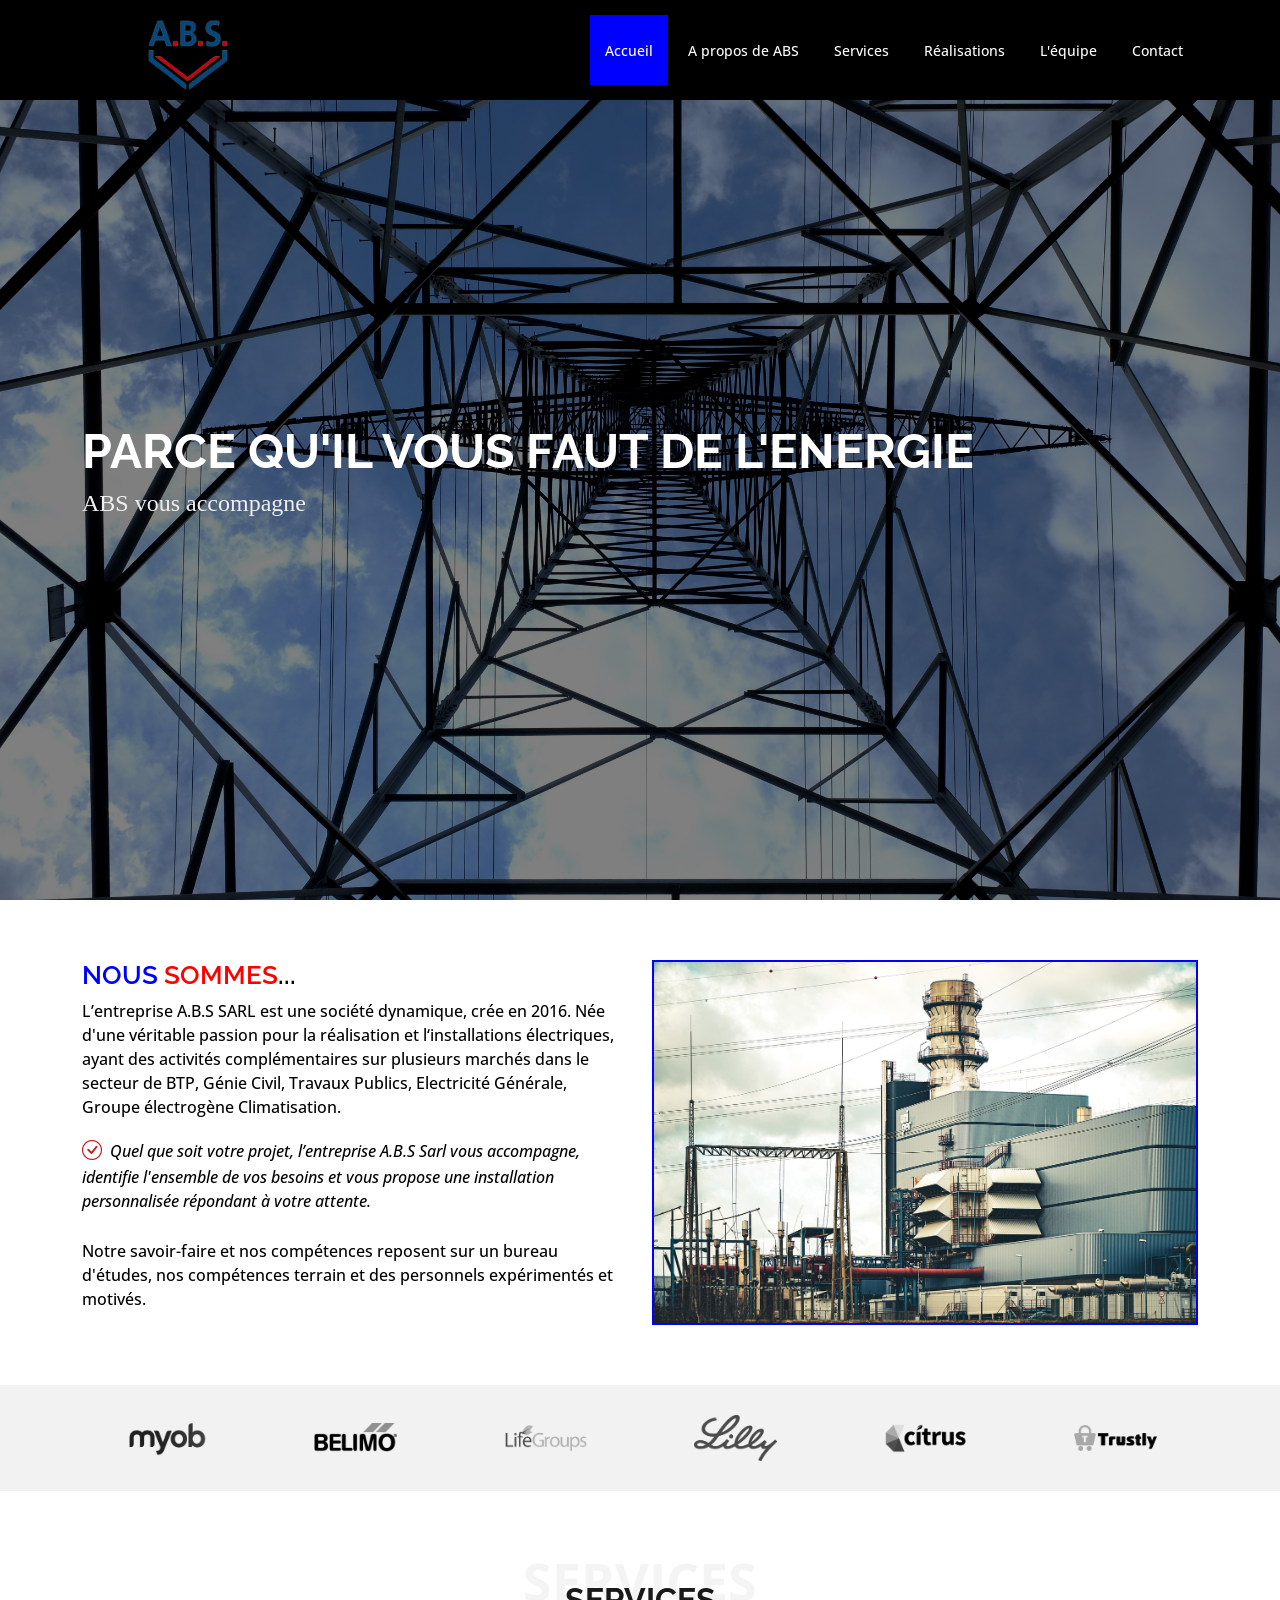
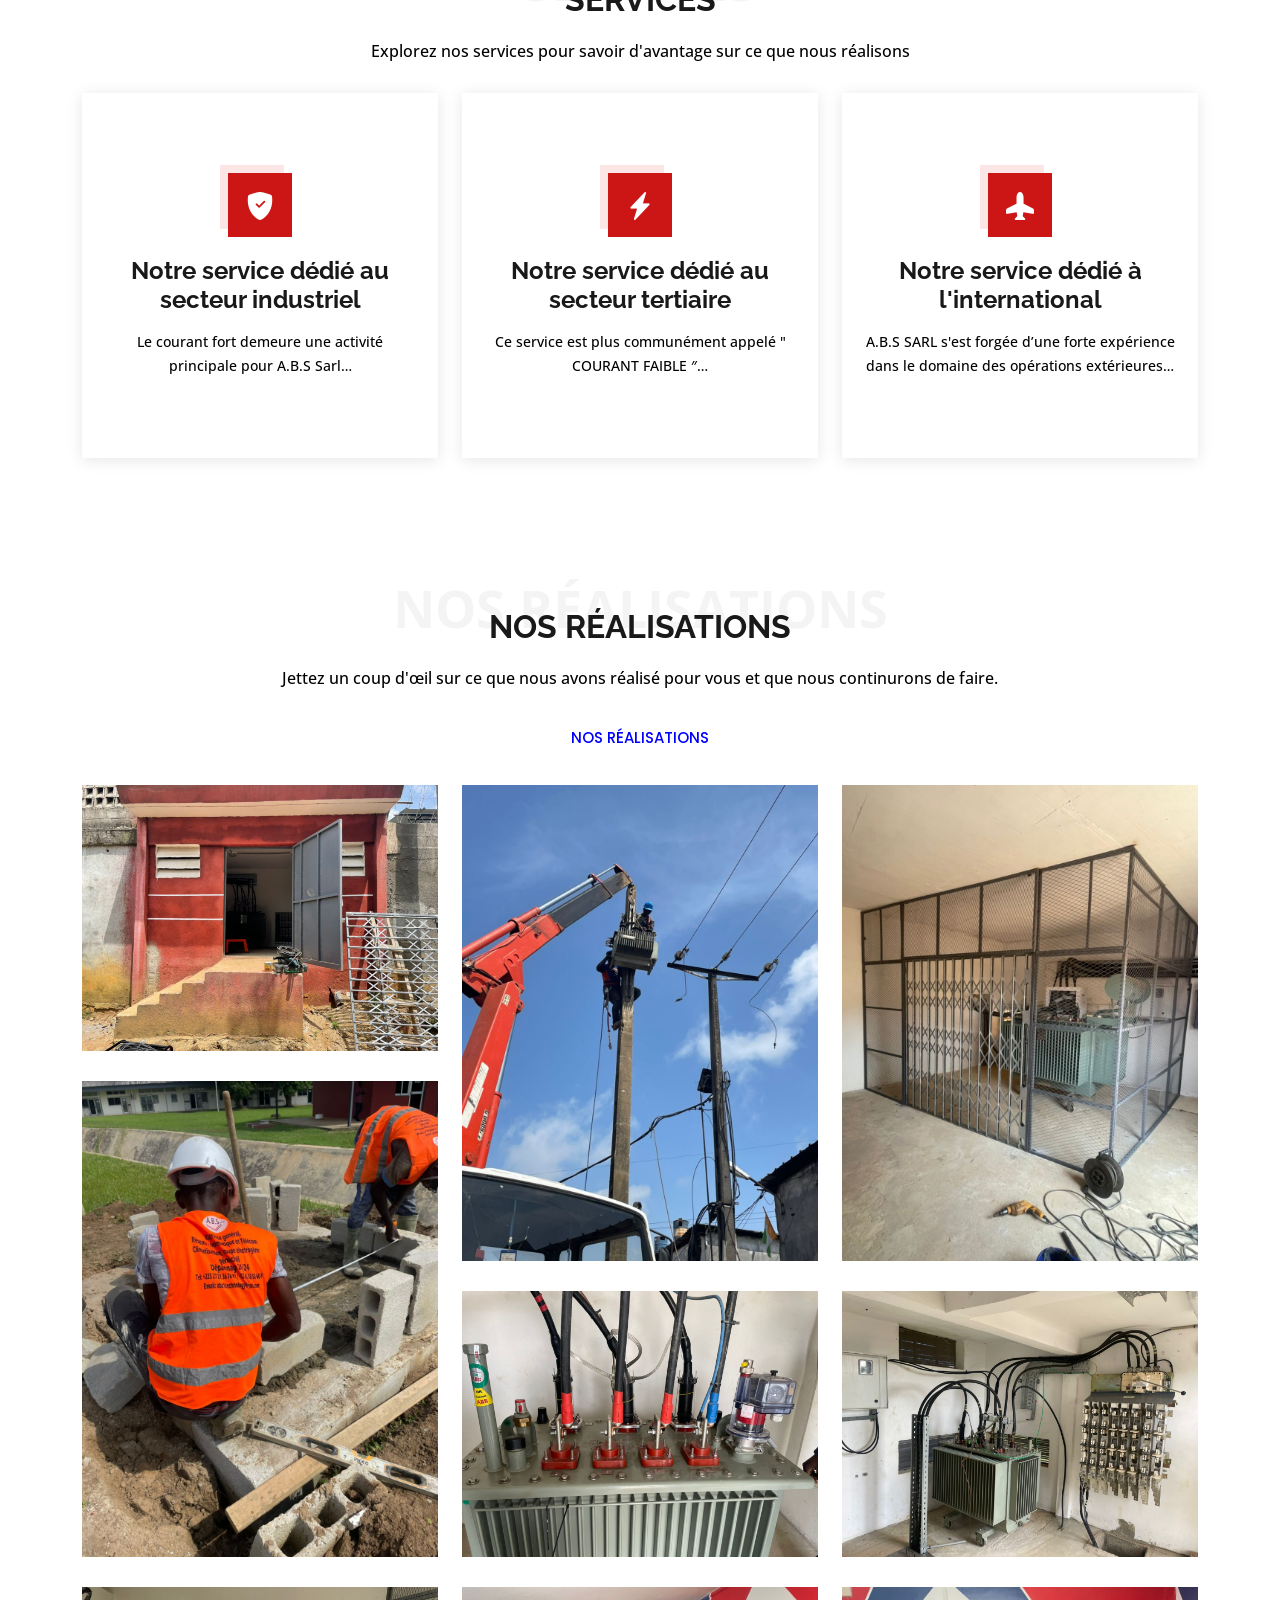
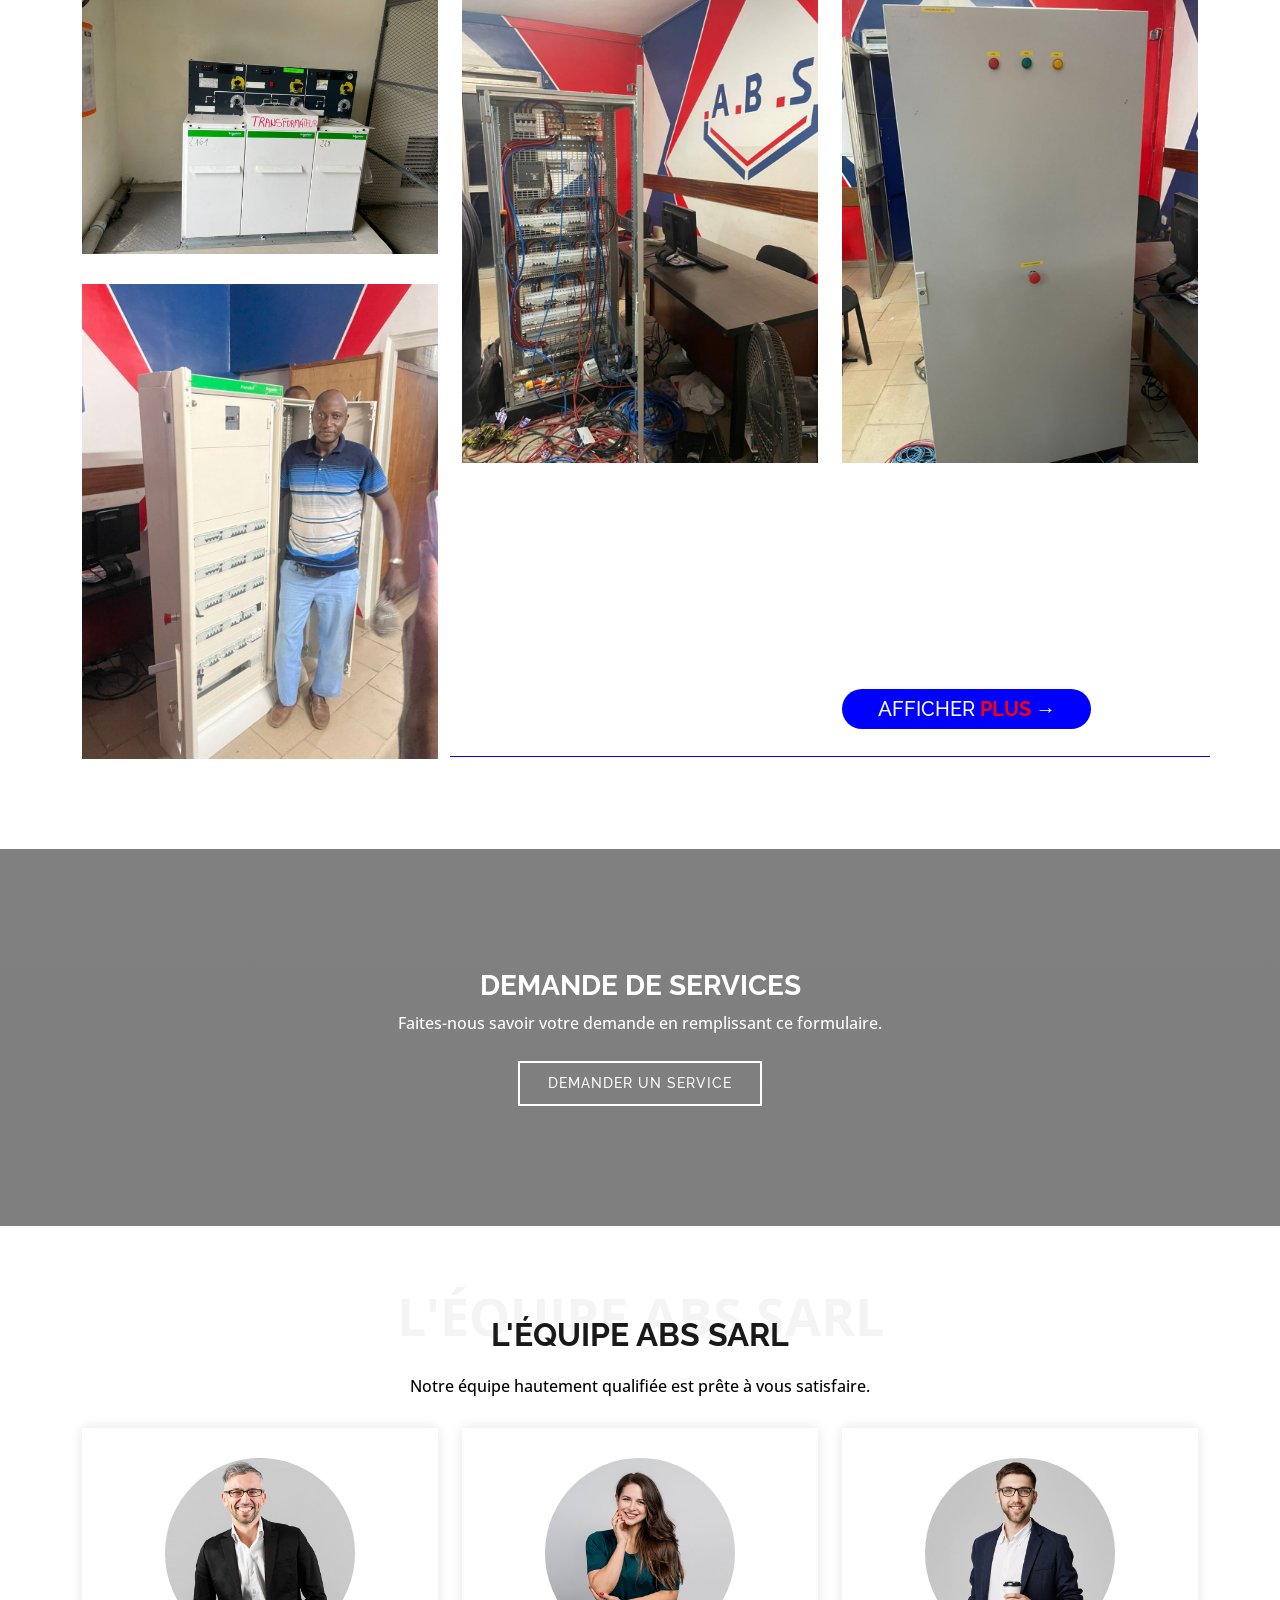
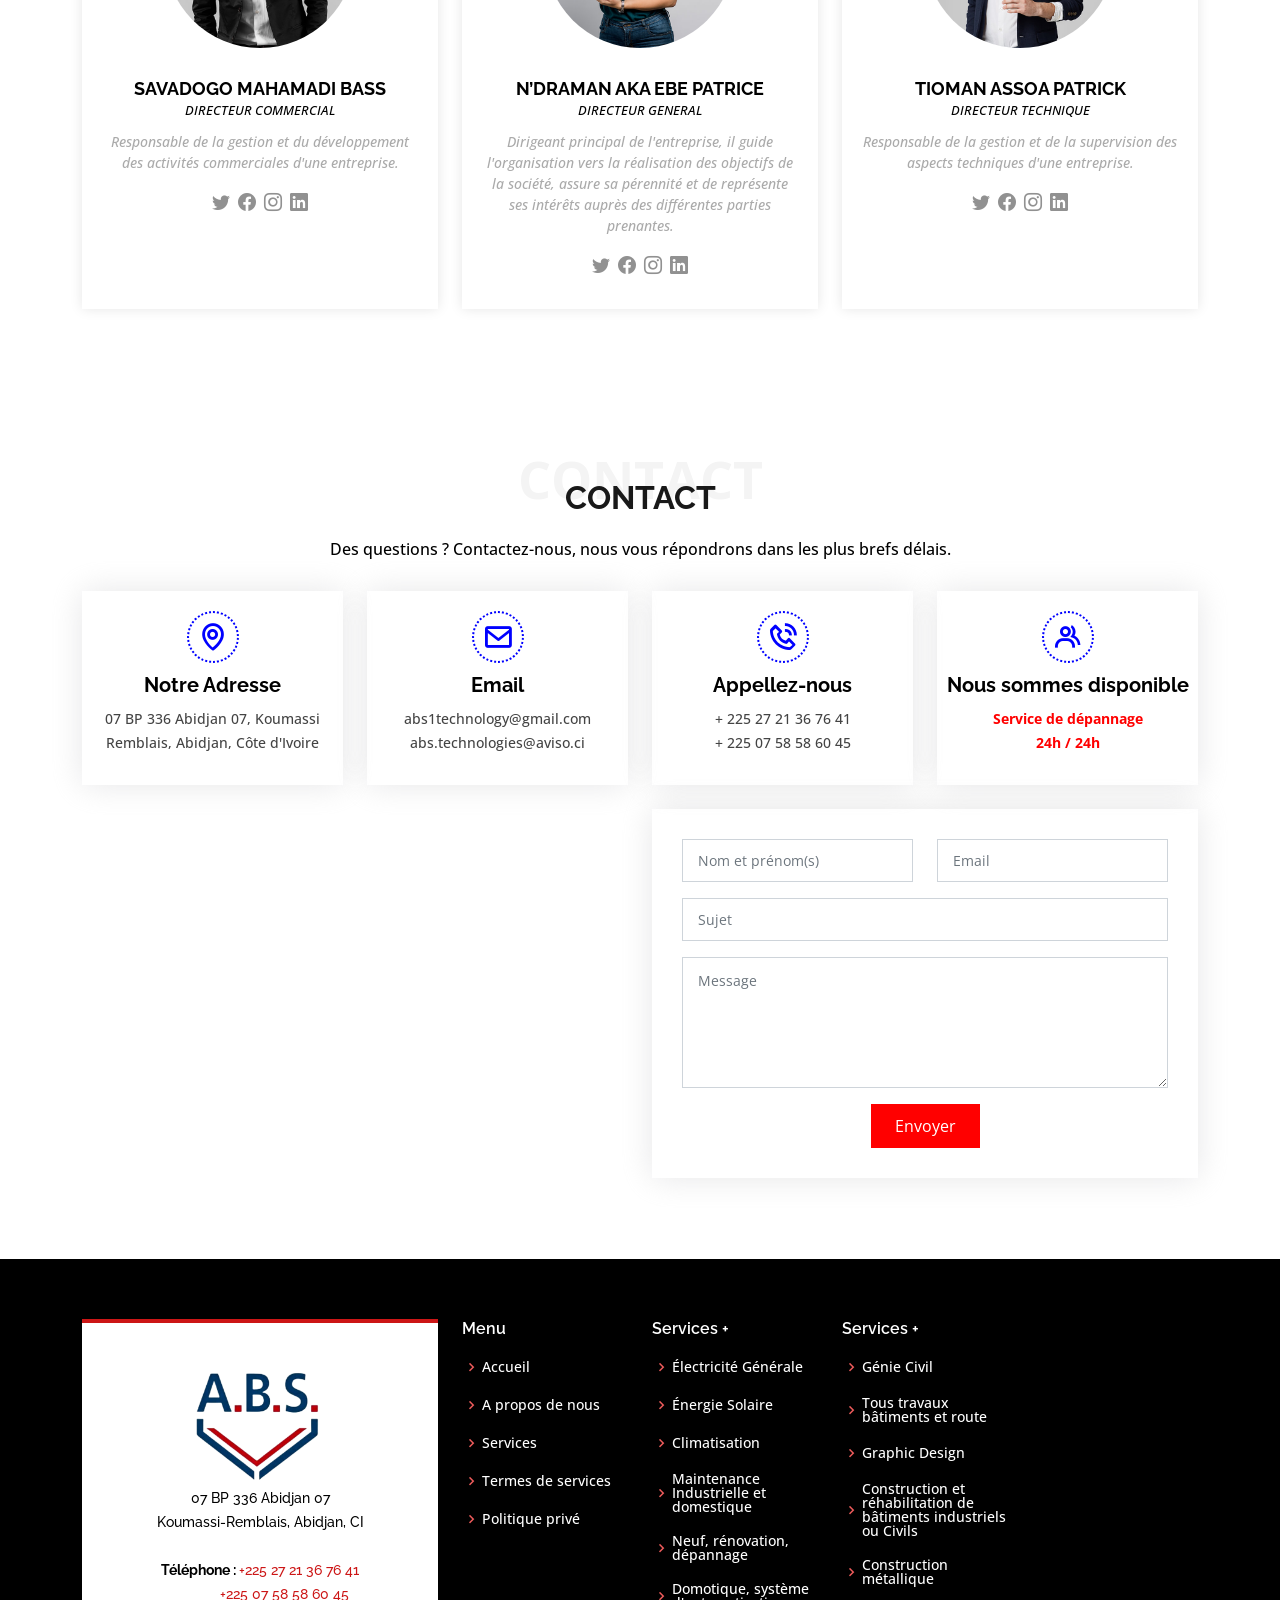
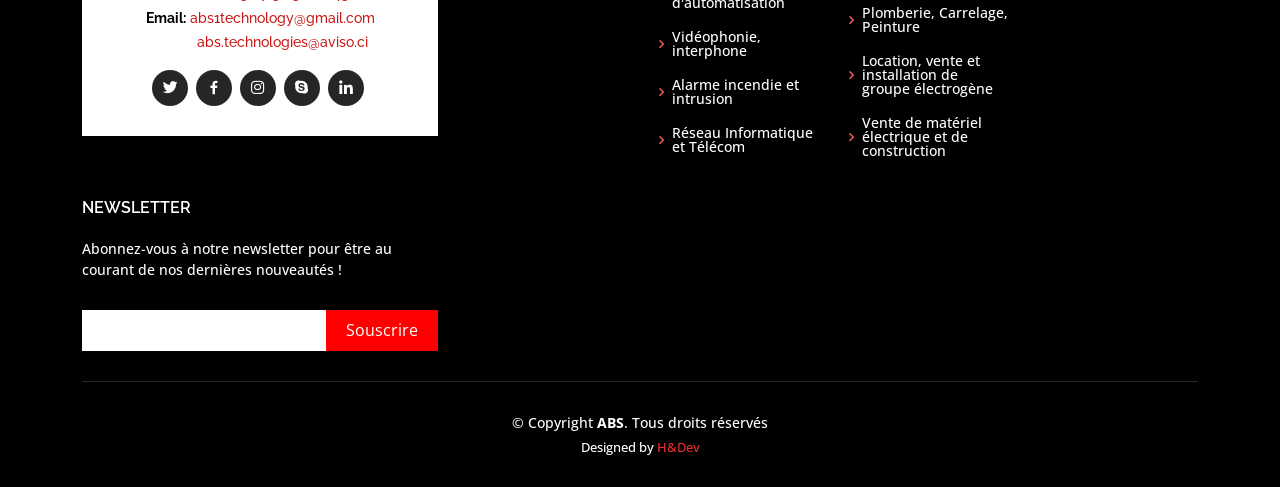
==== index.html @ 918fa597 "first commit" ====
<!DOCTYPE html>
<html lang="en">

<head>
  <meta charset="utf-8">
  <meta content="width=device-width, initial-scale=1.0" name="viewport">

  <title>ABS.ci</title>
  <meta content="" name="description">
  <meta content="" name="keywords">

  <!-- Favicons -->
  <link href="assets/img/WhatsApp_Image_2023-05-29_à_12.35.071-removebg-preview2.png" rel="icon">
  <link href="assets/img/WhatsApp Image 2023-05-29 à 12.35.071.jpg" rel="apple-touch-icon">


  <!-- Google Fonts -->
  <link href="https://fonts.googleapis.com/css?family=Open+Sans:300,300i,400,400i,600,600i,700,700i|Raleway:300,300i,400,400i,500,500i,600,600i,700,700i|Poppins:300,300i,400,400i,500,500i,600,600i,700,700i" rel="stylesheet">

  <!-- Vendor CSS Files -->
  <link href="assets/vendor/aos/aos.css" rel="stylesheet">
  <link href="assets/vendor/bootstrap/css/bootstrap.min.css" rel="stylesheet">
  <link href="assets/vendor/bootstrap-icons/bootstrap-icons.css" rel="stylesheet">
  <link href="assets/vendor/boxicons/css/boxicons.min.css" rel="stylesheet">
  <link href="assets/vendor/glightbox/css/glightbox.min.css" rel="stylesheet">
  <link href="assets/vendor/swiper/swiper-bundle.min.css" rel="stylesheet">

  <!-- Template Main CSS File -->
  <link href="assets/css/style.css" rel="stylesheet">
  <link href="assets/css/font-awesome.min.css" rel="stylesheet">

  <!-- =======================================================
  * Template Name: Day - v4.10.0
  * Template URL: https://bootstrapmade.com/day-multipurpose-html-template-for-free/
  * Author: BootstrapMade.com
  * License: https://bootstrapmade.com/license/
  ======================================================== -->
</head>

<body>

  <!-- ======= Top Bar ======= -->
  <!--<section id="topbar" class="d-flex align-items-center">
    <div class="container d-flex justify-content-center justify-content-md-between">
      <div class="contact-info d-flex align-items-center">
        <!--<i class="bi bi-envelope-fill"></i><a href="mailto:contact@example.com">info@example.com</a>
        <i class="bi bi-phone-fill phone-icon"></i> +1 5589 55488 55-->
      </div>
      <div class="social-links d-none d-md-block">
       <!-- <a href="#" class="twitter"><i class="bi bi-twitter"></i></a>
        <a href="#" class="facebook"><i class="bi bi-facebook"></i></a>
        <a href="#" class="instagram"><i class="bi bi-instagram"></i></a>
        <a href="#" class="linkedin"><i class="bi bi-linkedin"></i></i></a>
      </div>
    </div>
  </section>-->

  <!-- ======= Header ======= -->
  <header id="header" class="d-flex align-items-center">
    <div class="container d-flex align-items-center justify-content-between">

      <h1 class="logo"><a href="index.html"><img src="assets/img/WhatsApp_Image_2023-05-29_à_12.35.07-removebg-preview.png" /></a></h1>
      <!-- Uncomment below if you prefer to use an image logo -->
      <!-- <a href="index.html" class="logo"><img src="assets/img/logo.png" alt="" class="img-fluid"></a>-->

      <nav id="navbar" class="navbar">
        <ul>
          <li><a class="nav-link scrollto active" href="#hero">Accueil</a></li>
          <li><a class="nav-link scrollto" href="#about">A propos de ABS</a></li>
          <li><a class="nav-link scrollto" href="#services">Services</a></li>
          <li><a class="nav-link scrollto " href="#portfolio">Réalisations</a></li>
         <!-- <li><a class="nav-link scrollto" href="#pricing">Pricing</a></li>-->
          <li><a class="nav-link scrollto" href="#team">L'équipe</a></li>
        <!--  <li class="dropdown"><a href="#"><span>Drop Down</span> <i class="bi bi-chevron-down"></i></a>
            <ul>
              <li><a href="#">Drop Down 1</a></li>
              <li class="dropdown"><a href="#"><span>Deep Drop Down</span> <i class="bi bi-chevron-right"></i></a>
                <ul>
                  <li><a href="#">Deep Drop Down 1</a></li>
                  <li><a href="#">Deep Drop Down 2</a></li>
                  <li><a href="#">Deep Drop Down 3</a></li>
                  <li><a href="#">Deep Drop Down 4</a></li>
                  <li><a href="#">Deep Drop Down 5</a></li>
                </ul>
              </li>
              <li><a href="#">Drop Down 2</a></li>
              <li><a href="#">Drop Down 3</a></li>
              <li><a href="#">Drop Down 4</a></li>
            </ul>
          </li>-->
          <li><a class="nav-link scrollto" href="#contact">Contact</a></li>
        </ul>
        <i class="bi bi-list mobile-nav-toggle"></i>
      </nav><!-- .navbar -->

    </div>
  </header><!-- End Header -->

  <!-- ======= Hero Section ======= -->
  <section id="hero" class="d-flex align-items-center">
    <div class="container position-relative" data-aos="fade-up" data-aos-delay="500">
      <h1>PARCE QU'IL VOUS FAUT DE L'ENERGIE</h1>
      <h2 style="font-family: fantasy;">ABS vous accompagne</h2>
      <!--<a href="#about" class="btn-get-started scrollto">Get Started</a>-->
    </div>
  </section><!-- End Hero -->

  <main id="main">

    <!-- ======= About Section ======= -->
    <section id="about" class="about">
      <div class="container">

        <div class="row">
          <div class="col-lg-6 order-1 order-lg-2" data-aos="fade-left">
            <img src="assets/img/power-plant-g1e1dc8dc9_1280.jpg" class="img-fluid" alt="" style="border: 2px solid blue;">
          </div>
          <div class="col-lg-6 pt-4 pt-lg-0 order-2 order-lg-1 content" data-aos="fade-right">
            <h3><font style="color: blue;">NOUS</font> <font style="color: red;">SOMMES</font>...</h3>
            <p>
              L’entreprise A.B.S SARL est une société dynamique, crée en 2016. Née d'une 
véritable passion pour la réalisation et l‘installations électriques, ayant des activités 
complémentaires sur plusieurs marchés dans le secteur de BTP, Génie Civil, Travaux Publics, 
Electricité Générale, Groupe électrogène Climatisation.
            </p>
            <ul>
              <li  class="fst-italic"><i class="bi bi-check-circle"></i> Quel que soit votre projet, l’entreprise A.B.S Sarl vous accompagne, identifie l'ensemble de 
vos besoins et vous propose une installation personnalisée répondant à votre attente.</li>
              
            </ul>
            <p>
              Notre savoir-faire et nos compétences reposent sur un bureau d'études, nos compétences 
terrain et des personnels expérimentés et motivés. 
            </p>
          </div>
        </div>

      </div>
    </section><!-- End About Section -->

    <!-- ======= Why Us Section ======= 
    <section id="why-us" class="why-us">
      <div class="container">

        <div class="row">

          <div class="col-lg-4" data-aos="fade-up">
            <div class="box">
              <span>01</span>
              <h4>Lorem Ipsum</h4>
              <p>Ulamco laboris nisi ut aliquip ex ea commodo consequat. Et consectetur ducimus vero placeat</p>
            </div>
          </div>

          <div class="col-lg-4 mt-4 mt-lg-0" data-aos="fade-up" data-aos-delay="150">
            <div class="box">
              <span>02</span>
              <h4>Repellat Nihil</h4>
              <p>Dolorem est fugiat occaecati voluptate velit esse. Dicta veritatis dolor quod et vel dire leno para dest</p>
            </div>
          </div>

          <div class="col-lg-4 mt-4 mt-lg-0" data-aos="fade-up" data-aos-delay="300">
            <div class="box">
              <span>03</span>
              <h4> Ad ad velit qui</h4>
              <p>Molestiae officiis omnis illo asperiores. Aut doloribus vitae sunt debitis quo vel nam quis</p>
            </div>
          </div>

        </div>

      </div>
    </section>End Why Us Section -->

    <!-- ======= Clients Section ======= -->
    <section id="clients" class="clients">
      <div class="container" data-aos="zoom-in">

        <div class="row d-flex align-items-center">

          <div class="col-lg-2 col-md-4 col-6">
            <img src="assets/img/clients/client-1.png" class="img-fluid" alt="">
          </div>

          <div class="col-lg-2 col-md-4 col-6">
            <img src="assets/img/clients/client-2.png" class="img-fluid" alt="">
          </div>

          <div class="col-lg-2 col-md-4 col-6">
            <img src="assets/img/clients/client-3.png" class="img-fluid" alt="">
          </div>

          <div class="col-lg-2 col-md-4 col-6">
            <img src="assets/img/clients/client-4.png" class="img-fluid" alt="">
          </div>

          <div class="col-lg-2 col-md-4 col-6">
            <img src="assets/img/clients/client-5.png" class="img-fluid" alt="">
          </div>

          <div class="col-lg-2 col-md-4 col-6">
            <img src="assets/img/clients/client-6.png" class="img-fluid" alt="">
          </div>

        </div>

      </div>
    </section><!-- End Clients Section -->

    <!-- ======= Services Section ======= -->
    <section id="services" class="services">
      <div class="container">

        <div class="section-title">
          <span>Services</span>
          <h2>Services</h2>
          <p>Explorez nos services pour savoir d'avantage sur ce que nous réalisons</p>
        </div>

        <div class="row">
          <div class="col-lg-4 col-md-6 d-flex align-items-stretch" data-aos="fade-up">
            <div class="icon-box">
              <div class="icon"><i class="bi bi-shield-fill-check"></i></div>
              <h4><a href="portfolio-details.html">Notre service dédié au secteur industriel
</a></h4>
              <p>Le courant fort demeure une activité principale pour A.B.S Sarl…
</p>
            </div>
          </div>

          <div class="col-lg-4 col-md-6 d-flex align-items-stretch mt-4 mt-md-0" data-aos="fade-up" data-aos-delay="150">
            <div class="icon-box">
              <div class="icon"><i class="bi bi-lightning-charge-fill"></i></div>
              <h4><a href="portfolio-details1.html"> Notre service dédié au secteur tertiaire</a></h4>
              <p>Ce service est plus communément appelé " COURANT FAIBLE ″…</p>
            </div>
          </div>

          <div class="col-lg-4 col-md-6 d-flex align-items-stretch mt-4 mt-lg-0" data-aos="fade-up" data-aos-delay="300">
            <div class="icon-box">
              <div class="icon"><i class="bi bi-airplane-fill"></i></div>
              <h4><a href="portfolio-details2.html">Notre service dédié à l'international
</a></h4>
              <p>A.B.S SARL s'est forgée d’une forte expérience dans le domaine des opérations extérieures…
</p>
            </div>
          </div>

        

        </div>

      </div>
    </section><!-- End Services Section -->




    <!-- ======= Portfolio Section ======= -->
    <section id="portfolio" class="portfolio">
      <div class="container">

        <div class="section-title">
          <span>Nos Réalisations</span>
          <h2>Nos Réalisations</h2>
          <p>Jettez un coup d'œil sur ce que nous avons réalisé pour vous et que nous continurons de faire.</p>
        </div>

        <div class="row" data-aos="fade-up">
          <div class="col-lg-12 d-flex justify-content-center">
            <ul id="portfolio-flters">
              <li data-filter="*" class="filter-active">Nos réalisations</li>
             <!-- <li data-filter=".filter-app">App</li>
              <li data-filter=".filter-card">Card</li>
              <li data-filter=".filter-web">Web</li>-->
            </ul>
          </div>
        </div>

        <div class="row portfolio-container" data-aos="fade-up" data-aos-delay="150">

          <div class="col-lg-4 col-md-6 portfolio-item filter-app">
            <img src="assets/img/WhatsApp Image 2023-06-03 à 19.13.1134.jpg" class="img-fluid" alt="">
            <div class="portfolio-info">
              <h4>SERVICE REALISE 1</h4>
              <p>SR 1</p>
              <a href="assets/img/WhatsApp Image 2023-06-03 à 19.13.1134.jpg" data-gallery="portfolioGallery" class="portfolio-lightbox preview-link" title="SERVICE REALISE 1"><i class="bx bx-plus"></i></a>
              <!-- <a href="portfolio-details.html" class="details-link" title="More Details"><i class="bx bx-link"></i></a>-->
            </div>
          </div>

          <div class="col-lg-4 col-md-6 portfolio-item filter-web">
            <img src="assets/img/WhatsApp Image 2023-06-03 à 19.13.0723.jpg" class="img-fluid" alt="">
            <div class="portfolio-info">
              <h4>SERVICE REALISE 2</h4>
              <p>SR 2</p>
              <a href="assets/img/WhatsApp Image 2023-06-03 à 19.13.0723.jpg" data-gallery="portfolioGallery" class="portfolio-lightbox preview-link" title="SERVICE REALISE 2"><i class="bx bx-plus"></i></a>
              <!-- <a href="portfolio-details.html" class="details-link" title="More Details"><i class="bx bx-link"></i></a>-->
            </div>
          </div>

          <div class="col-lg-4 col-md-6 portfolio-item filter-app">
            <img src="assets/img/WhatsApp Image 2023-06-03 à 19.13.048.jpg" class="img-fluid" alt="">
            <div class="portfolio-info">
              <h4>SERVICE REALISE 3</h4>
              <p>SR 3</p>
              <a href="assets/img/WhatsApp Image 2023-06-03 à 19.13.048.jpg" data-gallery="portfolioGallery" class="portfolio-lightbox preview-link" title="SERVICE REALISE 3"><i class="bx bx-plus"></i></a>
              <!-- <a href="portfolio-details.html" class="details-link" title="More Details"><i class="bx bx-link"></i></a>-->
            </div>
          </div>

          <div class="col-lg-4 col-md-6 portfolio-item filter-card">
            <img src="assets/img/WhatsApp Image 2023-06-03 à 19.13.0621.jpg" class="img-fluid" alt="">
            <div class="portfolio-info">
              <h4>SERVICE REALISE 4</h4>
              <p>SR 4</p>
              <a href="assets/img/WhatsApp Image 2023-06-03 à 19.13.0621.jpg" data-gallery="portfolioGallery" class="portfolio-lightbox preview-link" title="SERVICE REALISE 4"><i class="bx bx-plus"></i></a>
              <!-- <a href="portfolio-details.html" class="details-link" title="More Details"><i class="bx bx-link"></i></a>-->
            </div>
          </div>

          <div class="col-lg-4 col-md-6 portfolio-item filter-web">
            <img src="assets/img/WhatsApp Image 2023-06-03 à 19.13.0517.jpg" class="img-fluid" alt="">
            <div class="portfolio-info">
              <h4>SERVICE REALISE 5</h4>
              <p>SR 5</p>
              <a href="assets/img/WhatsApp Image 2023-06-03 à 19.13.0517.jpg" data-gallery="portfolioGallery" class="portfolio-lightbox preview-link" title="SERVICE REALISE 5"><i class="bx bx-plus"></i></a>
              <!-- <a href="portfolio-details.html" class="details-link" title="More Details"><i class="bx bx-link"></i></a>-->
            </div>
          </div>

          <div class="col-lg-4 col-md-6 portfolio-item filter-app">
            <img src="assets/img/WhatsApp Image 2023-06-03 à 19.13.0827.jpg" class="img-fluid" alt="">
            <div class="portfolio-info">
              <h4>SERVICE REALISE 6</h4>
              <p>SR 6</p>
              <a href="assets/img/WhatsApp Image 2023-06-03 à 19.13.0827.jpg" data-gallery="portfolioGallery" class="portfolio-lightbox preview-link" title="SERVICE REALISE 6"><i class="bx bx-plus"></i></a>
              <!-- <a href="portfolio-details.html" class="details-link" title="More Details"><i class="bx bx-link"></i></a>-->
            </div>
          </div>

          <div class="col-lg-4 col-md-6 portfolio-item filter-card">
            <img src="assets/img/WhatsApp Image 2023-06-03 à 19.13.1135.jpg" class="img-fluid" alt="">
            <div class="portfolio-info">
              <h4>SERVICE REALISE 7</h4>
              <p>SR 7</p>
              <a href="assets/img/WhatsApp Image 2023-06-03 à 19.13.1135.jpg" data-gallery="portfolioGallery" class="portfolio-lightbox preview-link" title="SERVICE REALISE 7"><i class="bx bx-plus"></i></a>
              <!-- <a href="portfolio-details.html" class="details-link" title="More Details"><i class="bx bx-link"></i></a>-->
            </div>
          </div>

          <div class="col-lg-4 col-md-6 portfolio-item filter-card">
            <img src="assets/img/WhatsApp Image 2023-06-03 à 19.13.1032.jpg" class="img-fluid" alt="">
            <div class="portfolio-info">
              <h4>SERVICE REALISE 8</h4>
              <p>SR 8</p>
              <a href="assets/img/WhatsApp Image 2023-06-03 à 19.13.1032.jpg" data-gallery="portfolioGallery" class="portfolio-lightbox preview-link" title="SERVICE REALISE 8"><i class="bx bx-plus"></i></a>
              <!-- <a href="portfolio-details.html" class="details-link" title="More Details"><i class="bx bx-link"></i></a>-->
            </div>
          </div>

          <div class="col-lg-4 col-md-6 portfolio-item filter-web">
            <img src="assets/img/WhatsApp Image 2023-06-03 à 19.13.1031.jpg" class="img-fluid" alt="">
            <div class="portfolio-info">
              <h4>SERVICE REALISE 9</h4>
              <p>SR 9</p>
              <a href="assets/img/WhatsApp Image 2023-06-03 à 19.13.1031.jpg" data-gallery="portfolioGallery" class="portfolio-lightbox preview-link" title="SERVICE REALISE 9"><i class="bx bx-plus"></i></a>
            <!-- <a href="portfolio-details.html" class="details-link" title="More Details"><i class="bx bx-link"></i></a>-->
            </div>
          </div>


          <div class="col-lg-4 col-md-6 portfolio-item filter-web">
            <img src="assets/img/WhatsApp Image 2023-06-03 à 19.13.0927.jpg" class="img-fluid" alt="">
            <div class="portfolio-info">
              <h4>SERVICE REALISE 10</h4>
              <p>SR 10</p>
              <a href="assets/img/WhatsApp Image 2023-06-03 à 19.13.0927.jpg" data-gallery="portfolioGallery" class="portfolio-lightbox preview-link" title="SERVICE REALISE 10"><i class="bx bx-plus"></i></a>
            <!-- <a href="portfolio-details.html" class="details-link" title="More Details"><i class="bx bx-link"></i></a>-->
            </div>
          </div>


          <div class="col-lg-4 col-md-6 portfolio-item filter-web" style="border-bottom: 1px solid blue; height: 16.5%;; ">
           <!--<img src="assets/img/WhatsApp Image 2023-06-03 à 19.13.1031.jpg" class="img-fluid" alt="">-->
            <h3> </h3>
          </div>


          <div class="col-lg-4 col-md-6 portfolio-item filter-web" style="border-bottom: 1px solid blue; height: 16.5%;; ">
           <!--<img src="assets/img/WhatsApp Image 2023-06-03 à 19.13.1031.jpg" class="img-fluid" alt="">-->
           <a href="inner-page.html"> <h5> AFFICHER <font style="color: red; font-weight: bold;">PLUS </font>→</h5></a>

          </div>



        

        </div>

     </div>
    </section><!-- End Portfolio Section -->


    <!-- ======= Cta Section ======= -->
    <section id="cta" class="cta">
      <div class="container" data-aos="zoom-in">

        <div class="text-center">
          <h3>DEMANDE DE SERVICES</h3>
          <p> Faites-nous savoir votre demande en remplissant ce formulaire. </p>
          <a class="cta-btn" style="cursor: pointer;" onclick="Show()">Demander un service</a>
        </div>

        <form id="formD">
          <img src="assets/img/WhatsApp_Image_2023-05-29_à_12.35.071-removebg-preview2.png"/>
          <h4>~ DEMANDE DE SERVICE ~</h4>
          <input type="text" name="nom" id="name" placeholder="Nom (personnel ou entreprise)" required>
          <input type="email" name="email" id="email" placeholder="Email" required>
          <input type="text" name="téléphone" id="phone" placeholder="Téléphone" required>
          <h6>Quel(s) service(s) désirez-vous ?</h6>

          <label> Service 1
          <select  required>
                  <option value="" label="Service..." selected hidden></option>
                  <option>DÉDIÉ AU SECTEUR INDUSTRIEL</option>
                  <option>DÉDIÉ AU SECTEUR TERTIAIRE</option>
                  <option>DÉDIÉ A L'INTERNATIONNAL</option>
                </select></label>

          <label> Service 2
          <select  required>
                  <option value="" label="Service..." selected hidden></option>
                  <option>DÉDIÉ AU SECTEUR INDUSTRIEL</option>
                  <option>DÉDIÉ AU SECTEUR TERTIAIRE</option>
                  <option>DÉDIÉ A L'INTERNATIONNAL</option>
                </select></label>

                <h6>Dites-nous en quelques lignes ce dont vous avez besoin.</h6>
          <textarea placeholder="Commentaires..."></textarea>

        </br><button type="submit" class="env">Envoyer</button> <button class="fer" onclick="Close()">Fermer</button>
        </form>



      </div>
    </section><!-- End Cta Section -->



    <!-- ======= Pricing Section ======= 
    <section id="pricing" class="pricing">
      <div class="container">

        <div class="section-title">
          <span>Pricing</span>
          <h2>Pricing</h2>
          <p>Sit sint consectetur velit quisquam cupiditate impedit suscipit alias</p>
        </div>

        <div class="row">

          <div class="col-lg-4 col-md-6" data-aos="zoom-in" data-aos-delay="150">
            <div class="box">
              <h3>Free</h3>
              <h4><sup>$</sup>0<span> / month</span></h4>
              <ul>
                <li>Aida dere</li>
                <li>Nec feugiat nisl</li>
                <li>Nulla at volutpat dola</li>
                <li class="na">Pharetra massa</li>
                <li class="na">Massa ultricies mi</li>
              </ul>
              <div class="btn-wrap">
                <a href="#" class="btn-buy">Buy Now</a>
              </div>
            </div>
          </div>

          <div class="col-lg-4 col-md-6 mt-4 mt-md-0" data-aos="zoom-in">
            <div class="box featured">
              <h3>Business</h3>
              <h4><sup>$</sup>19<span> / month</span></h4>
              <ul>
                <li>Aida dere</li>
                <li>Nec feugiat nisl</li>
                <li>Nulla at volutpat dola</li>
                <li>Pharetra massa</li>
                <li class="na">Massa ultricies mi</li>
              </ul>
              <div class="btn-wrap">
                <a href="#" class="btn-buy">Buy Now</a>
              </div>
            </div>
          </div>

          <div class="col-lg-4 col-md-6 mt-4 mt-lg-0" data-aos="zoom-in" data-aos-delay="150">
            <div class="box">
              <h3>Developer</h3>
              <h4><sup>$</sup>29<span> / month</span></h4>
              <ul>
                <li>Aida dere</li>
                <li>Nec feugiat nisl</li>
                <li>Nulla at volutpat dola</li>
                <li>Pharetra massa</li>
                <li>Massa ultricies mi</li>
              </ul>
              <div class="btn-wrap">
                <a href="#" class="btn-buy">Buy Now</a>
              </div>
            </div>
          </div>

        </div>

      </div>
    </section>End Pricing Section -->

    <!-- ======= Team Section ======= -->
    <section id="team" class="team">
      <div class="container">

        <div class="section-title">
          <span>L'équipe ABS Sarl</span>
          <h2>L'équipe ABS Sarl</h2>
          <p>Notre équipe hautement qualifiée est prête à vous satisfaire.</p>
        </div>

        <div class="row">
          <div class="col-lg-4 col-md-6 d-flex align-items-stretch" data-aos="zoom-in">
            <div class="member">
              <img src="assets/img/team/team-1.jpg" alt="">
              <h4>SAVADOGO MAHAMADI BASS</h4>
              <span>DIRECTEUR COMMERCIAL</span>
              <p>
                Responsable de la gestion et du développement des activités commerciales d'une entreprise.
              </p>
              <div class="social">
                <a href=""><i class="bi bi-twitter"></i></a>
                <a href=""><i class="bi bi-facebook"></i></a>
                <a href=""><i class="bi bi-instagram"></i></a>
                <a href=""><i class="bi bi-linkedin"></i></a>
              </div>
            </div>
          </div>

          <div class="col-lg-4 col-md-6 d-flex align-items-stretch" data-aos="zoom-in">
            <div class="member">
              <img src="assets/img/team/team-2.jpg" alt="">
              <h4>N’DRAMAN AKA EBE PATRICE</h4>
              <span>DIRECTEUR GENERAL</span>
              <p>
                Dirigeant principal de  l'entreprise, il guide l'organisation vers la réalisation des objectifs de la société, assure sa pérennité et de représente ses intérêts auprès des différentes parties prenantes.
              </p>
              <div class="social">
                <a href=""><i class="bi bi-twitter"></i></a>
                <a href=""><i class="bi bi-facebook"></i></a>
                <a href=""><i class="bi bi-instagram"></i></a>
                <a href=""><i class="bi bi-linkedin"></i></a>
              </div>
            </div>
          </div>

          <div class="col-lg-4 col-md-6 d-flex align-items-stretch" data-aos="zoom-in">
            <div class="member">
              <img src="assets/img/team/team-3.jpg" alt="">
              <h4>TIOMAN ASSOA PATRICK</h4>
              <span>DIRECTEUR TECHNIQUE </span>
              <p>
                Responsable de la gestion et de la supervision des aspects techniques d'une entreprise.
              </p>
              <div class="social">
                <a href=""><i class="bi bi-twitter"></i></a>
                <a href=""><i class="bi bi-facebook"></i></a>
                <a href=""><i class="bi bi-instagram"></i></a>
                <a href=""><i class="bi bi-linkedin"></i></a>
              </div>
            </div>
          </div>

        </div>

      </div>
    </section><!-- End Team Section -->

    <!-- ======= Contact Section ======= -->
    <section id="contact" class="contact">
      <div class="container">

        <div class="section-title">
          <span>Contact</span>
          <h2>Contact</h2>
          <p>Des questions ? Contactez-nous, nous vous répondrons dans les plus brefs délais.</p>
        </div>

        <div class="row" data-aos="fade-up">
          <div class="col-lg-3 col-md-6">
            <div class="info-box mb-4">
              <i class="bx bx-map"></i>
              <h3>Notre Adresse</h3>
              <p>07 BP 336 Abidjan 07, Koumassi Remblais, Abidjan, Côte d'Ivoire</p>
            </div>
          </div>

          <div class="col-lg-3 col-md-6">
            <div class="info-box  mb-4">
              <i class="bx bx-envelope"></i>
              <h3>Email</h3>
              <p>abs1technology@gmail.com</p>
              <p>abs.technologies@aviso.ci</p>
            </div>
          </div>

          <div class="col-lg-3 col-md-6">
            <div class="info-box  mb-4">
              <i class="bx bx-phone-call"></i>
              <h3>Appellez-nous</h3>
              <p>+ 225 27 21 36 76 41</p>
              <p>+ 225 07 58 58 60 45</p>
            </div>
          </div>

          <div class="col-lg-3 col-md-6">
            <div class="info-box  mb-4">
              <i class="bx bx-group"></i>
              <h3>Nous sommes disponible</h3>
             <p style="font-weight: 700; color: red;">Service de dépannage</p>
              <p style="font-weight: 700; color: red;">24h / 24h</p>

            </div>
          </div>

        </div>

        <div class="row" data-aos="fade-up">

          <div class="col-lg-6 ">
            <iframe src="https://www.google.com/maps/embed?pb=!1m18!1m12!1m3!1d3972.7854604896465!2d-3.9701032467277595!3d5.29614029370862!2m3!1f0!2f0!3f0!3m2!1i1024!2i768!4f13.1!3m3!1m2!1s0xfc1eea01c79ee1f%3A0x2cca862c38d1c3f!2sA.B.S-TECHNOLOGIES!5e0!3m2!1sfr!2sci!4v1685645345106!5m2!1sfr!2sci" width="100%" height="384" style="border:0;" allowfullscreen="" loading="lazy" referrerpolicy="no-referrer-when-downgrade"></iframe>
          </div>

          <div class="col-lg-6">
            <form action="forms/contact.php" method="post" role="form" class="php-email-form">
              <div class="row">
                <div class="col-md-6 form-group">
                  <input type="text" name="name" class="form-control" id="name" placeholder="Nom et prénom(s)" required>
                </div>
                <div class="col-md-6 form-group mt-3 mt-md-0">
                  <input type="email" class="form-control" name="email" id="email" placeholder="Email" required>
                </div>
              </div>
              <div class="form-group mt-3">
                <input type="text" class="form-control" name="subject" id="subject" placeholder="Sujet" required>
              </div>
              <div class="form-group mt-3">
                <textarea class="form-control" name="message" rows="5" placeholder="Message" required></textarea>
              </div>
              <div class="my-3">
                <div class="loading">Chargement...</div>
                <div class="error-message"></div>
                <div class="sent-message">Votre Message a bien été envoyé, Merci!</div>
              </div>
              <div class="text-center"><button type="submit">Envoyer</button></div>
            </form>
          </div>

        </div>

      </div>
    </section><!-- End Contact Section -->

  </main><!-- End #main -->

  <!-- ======= Footer ======= -->
  <footer id="footer">
    <div class="footer-top">
      <div class="container">
        <div class="row">

          <div class="col-lg-4 col-md-6">
            <div class="footer-info">
              <img src="assets/img/WhatsApp_Image_2023-05-29_à_12.35.071-removebg-preview2.png" />
              <p>
                07 BP 336 Abidjan 07 <br>
                Koumassi-Remblais, Abidjan, CI<br><br>
                <strong>Téléphone : </strong><a href="callto:2252721367641"> +225 27 21 36 76 41</a><br>
                <strong style="color: transparent;">Phone:</strong><a href="callto:2250758586045"> +225 07 58 58 60 45</a><br>
                <strong>Email:</strong><a href="mailto:abs1technology@gmail.com"> abs1technology@gmail.com</a><br>
                <strong style="color: transparent;">Email:</strong> <a href="mailto:abs.technologies@aviso.ci">abs.technologies@aviso.ci</a><br>
              </p>
              <div class="social-links mt-3">
                <a href="#" class="twitter"><i class="bx bxl-twitter"></i></a>
                <a href="#" class="facebook"><i class="bx bxl-facebook"></i></a>
                <a href="#" class="instagram"><i class="bx bxl-instagram"></i></a>
                <a href="#" class="google-plus"><i class="bx bxl-skype"></i></a>
                <a href="#" class="linkedin"><i class="bx bxl-linkedin"></i></a>
              </div>
            </div>
          </div>

          <div class="col-lg-2 col-md-6 footer-links">
            <h4>Menu</h4>
            <ul>
              <li><i class="bx bx-chevron-right"></i> <a href="#">Accueil</a></li>
              <li><i class="bx bx-chevron-right"></i> <a href="#">A propos de nous</a></li>
              <li><i class="bx bx-chevron-right"></i> <a href="#">Services</a></li>
              <li><i class="bx bx-chevron-right"></i> <a href="#">Termes de services</a></li>
              <li><i class="bx bx-chevron-right"></i> <a href="#">Politique privé</a></li>
            </ul>
          </div>

          <div class="col-lg-2 col-md-6 footer-links">
            <h4>Services +</h4>
            <ul>
              <li><i class="bx bx-chevron-right"></i> <a href="#">Électricité Générale </a></li>
              <li><i class="bx bx-chevron-right"></i> <a href="#">Énergie Solaire</a></li>
              <li><i class="bx bx-chevron-right"></i> <a href="#">Climatisation</a></li>
              <li><i class="bx bx-chevron-right"></i> <a href="#">Maintenance Industrielle et domestique</a></li>
              <li><i class="bx bx-chevron-right"></i> <a href="#">Neuf, rénovation, dépannage</a></li>
              <li><i class="bx bx-chevron-right"></i> <a href="#">Domotique, système d'automatisation</a></li>
              <li><i class="bx bx-chevron-right"></i> <a href="#">Vidéophonie, interphone</a></li>
              <li><i class="bx bx-chevron-right"></i> <a href="#">Alarme incendie et intrusion</a></li>
              <li><i class="bx bx-chevron-right"></i> <a href="#">Réseau Informatique et Télécom</a></li>
              
            </ul>
          </div>

          <div class="col-lg-2 col-md-6 footer-links">
            <h4>Services +</h4>
            <ul>
              <li><i class="bx bx-chevron-right"></i> <a href="#">Génie Civil</a></li>
              <li><i class="bx bx-chevron-right"></i> <a href="#">Tous travaux bâtiments et route</a></li>
              <li><i class="bx bx-chevron-right"></i> <a href="#">Graphic Design</a></li>
              <li><i class="bx bx-chevron-right"></i> <a href="#">Construction et réhabilitation de bâtiments industriels ou Civils</a></li>
              <li><i class="bx bx-chevron-right"></i> <a href="#">Construction métallique</a></li>
              <li><i class="bx bx-chevron-right"></i> <a href="#">Plomberie, Carrelage, Peinture</a></li>
              <li><i class="bx bx-chevron-right"></i> <a href="#">Location, vente et installation de groupe électrogène</a></li>
              <li><i class="bx bx-chevron-right"></i> <a href="#">Vente de matériel électrique et de construction</a></li>
            </ul>
          </div>

          <div class="col-lg-4 col-md-6 footer-newsletter">
            <h4 style="text-transform: uppercase;">Newsletter</h4>
            <p>Abonnez-vous à notre newsletter pour être au courant de nos dernières nouveautés !</p>
            <form action="" method="post">
              <input type="email" name="email"><input type="submit" value="Souscrire">
            </form>

          </div>

        </div>
      </div>
    </div>

    <div class="container">
      <div class="copyright">
        &copy; Copyright <strong><span>ABS</span></strong>. Tous droits réservés
      </div>
      <div class="credits">
        <!-- All the links in the footer should remain intact. -->
        <!-- You can delete the links only if you purchased the pro version. -->
        <!-- Licensing information: https://bootstrapmade.com/license/ -->
        <!-- Purchase the pro version with working PHP/AJAX contact form: https://bootstrapmade.com/day-multipurpose-html-template-for-free/ -->
        Designed by <a href="https://hdev-ci.com/">H&Dev</a>
      </div>
    </div>
  </footer><!-- End Footer -->

  <a href="#" class="back-to-top d-flex align-items-center justify-content-center"><i class="bi bi-arrow-up-short"></i></a>
  <div id="preloader"></div>

  <!-- Vendor JS Files -->
  <script src="assets/vendor/aos/aos.js"></script>
  <script src="assets/vendor/bootstrap/js/bootstrap.bundle.min.js"></script>
  <script src="assets/vendor/glightbox/js/glightbox.min.js"></script>
  <script src="assets/vendor/isotope-layout/isotope.pkgd.min.js"></script>
  <script src="assets/vendor/swiper/swiper-bundle.min.js"></script>
  <script src="assets/vendor/php-email-form/validate.js"></script>

  <!-- Template Main JS File -->
  <script src="assets/js/main.js"></script>
  <script type="text/javascript">

    function Show(){
      var form = document.getElementById('formD')
      if (formD.style.display === "none") {
        formD.style.display = "block";
      }else{
        formD.style.display = "none";
      }
    }

    function Close(){
      var form = document.getElementById('formD')
      if (formD.style.display === "block") {
        formD.style.display = "none";
      }else{
        formD.style.display = "block";
      }
    }
  </script>

</body>

</html>
---- assets/css/style.css ----
/**
* Template Name: Day - v4.10.0
* Template URL: https://bootstrapmade.com/day-multipurpose-html-template-for-free/
* Author: BootstrapMade.com
* License: https://bootstrapmade.com/license/
*/

/*--------------------------------------------------------------
# General
--------------------------------------------------------------*/
body {
  font-family: "Open Sans", sans-serif;
  color: #000000;
  font-weight: 500;
}

a {
  color: #cc1616;
  text-decoration: none;
}

a:hover {
  color: #e82d2d;
  text-decoration: none;
}

h1,
h2,
h3,
h4,
h5,
h6 {
  font-family: "Raleway", sans-serif;
}

/*--------------------------------------------------------------
# Back to top button
--------------------------------------------------------------*/
.back-to-top {
  position: fixed;
  visibility: hidden;
  opacity: 0;
  right: 15px;
  bottom: 15px;
  z-index: 996;
  background: red;
  width: 40px;
  height: 40px;
  transition: all 0.4s;
}

.back-to-top i {
  font-size: 28px;
  color: #fff;
  line-height: 0;
}

.back-to-top:hover {
  background: blue;
  color: #fff;
}

.back-to-top.active {
  visibility: visible;
  opacity: 1;
}

/*--------------------------------------------------------------
# Preloader
--------------------------------------------------------------*/
#preloader {
  position: fixed;
  top: 0;
  left: 0;
  right: 0;
  bottom: 0;
  z-index: 9999;
  overflow: hidden;
  background: #fff;
}

#preloader:before {
  content: "";
  position: fixed;
  top: calc(50% - 30px);
  left: calc(50% - 30px);
  border: 6px solid #cc1616;
  border-top-color: #efefef;
  border-radius: 50%;
  width: 60px;
  height: 60px;
  -webkit-animation: animate-preloader 1s linear infinite;
  animation: animate-preloader 1s linear infinite;
}

@-webkit-keyframes animate-preloader {
  0% {
    transform: rotate(0deg);
  }

  100% {
    transform: rotate(360deg);
  }
}

@keyframes animate-preloader {
  0% {
    transform: rotate(0deg);
  }

  100% {
    transform: rotate(360deg);
  }
}

/*--------------------------------------------------------------
# Disable aos animation delay on mobile devices
--------------------------------------------------------------*/
@media screen and (max-width: 768px) {
  [data-aos-delay] {
    transition-delay: 0 !important;
  }
}

/*--------------------------------------------------------------
# Top Bar
--------------------------------------------------------------*/
#topbar {
  background: #191919;
  font-size: 15px;
  height: 40px;
  padding: 0;
  color: rgba(255, 255, 255, 0.6);
}

#topbar .contact-info a {
  line-height: 0;
  color: rgba(255, 255, 255, 0.6);
  transition: 0.3s;
}

#topbar .contact-info a:hover {
  color: #fff;
}

#topbar .contact-info i {
  color: #cc1616;
  line-height: 0;
  margin-right: 5px;
}

#topbar .contact-info .phone-icon {
  margin-left: 15px;
}

#topbar .social-links a {
  color: rgba(255, 255, 255, 0.6);
  padding: 4px 12px;
  display: inline-block;
  line-height: 1px;
  transition: 0.3s;
}

#topbar .social-links a:hover {
  color: #fff;
}

/*--------------------------------------------------------------
# Header
--------------------------------------------------------------*/
#header {
  background: rgba(0, 0, 0, 1);
  transition: all 0.5s;
  z-index: 997;
  height: 100px;
}

#header.fixed-top {
  background: #000000;
}

#header .logo {
  font-size: 30px;
  margin: 0;
  padding: 0;
  line-height: 1;
  font-weight: 700;
  letter-spacing: 2px;
  text-transform: uppercase;
}

#header .logo a {
  color: #fff;
}

#header .logo img {
  max-height: 210px;
}

.scrolled-offset {
  margin-top: 70px;
}

/*--------------------------------------------------------------
# Navigation Menu
--------------------------------------------------------------*/
/**
* Desktop Navigation 
*/
.navbar {
  padding: 0;
}

.navbar ul {
  margin: 0;
  padding: 0;
  display: flex;
  list-style: none;
  align-items: center;
}

.navbar li {
  position: relative;
}

.navbar>ul>li {
  margin-left: 5px;
}

.navbar a,
.navbar a:focus {
  display: flex;
  align-items: center;
  justify-content: space-between;
  padding: 25px 15px 24px 15px;
  font-size: 14px;
  color: #fff;
  white-space: nowrap;
  transition: 0.3s;
}

.navbar a i,
.navbar a:focus i {
  font-size: 12px;
  line-height: 0;
  margin-left: 5px;
}

.navbar a:hover,
.navbar .active,
.navbar .active:focus,
.navbar li:hover>a {
  background: blue;
}

.navbar .dropdown ul {
  display: block;
  position: absolute;
  left: 0;
  top: calc(100% + 30px);
  margin: 0;
  padding: 10px 0;
  z-index: 99;
  opacity: 0;
  visibility: hidden;
  background: #fff;
  box-shadow: 0px 0px 30px rgba(127, 137, 161, 0.25);
  transition: 0.3s;
}

.navbar .dropdown ul li {
  min-width: 200px;
}

.navbar .dropdown ul a {
  padding: 10px 20px;
  color: #191919;
}

.navbar .dropdown ul a i {
  font-size: 12px;
}

.navbar .dropdown ul a:hover,
.navbar .dropdown ul .active:hover,
.navbar .dropdown ul li:hover>a {
  color: #fff;
}

.navbar .dropdown:hover>ul {
  opacity: 1;
  top: 100%;
  visibility: visible;
}

.navbar .dropdown .dropdown ul {
  top: 0;
  left: calc(100% - 30px);
  visibility: hidden;
}

.navbar .dropdown .dropdown:hover>ul {
  opacity: 1;
  top: 0;
  left: 100%;
  visibility: visible;
}

@media (max-width: 1366px) {
  .navbar .dropdown .dropdown ul {
    left: -90%;
  }

  .navbar .dropdown .dropdown:hover>ul {
    left: -100%;
  }
}

/**
* Mobile Navigation 
*/
.mobile-nav-toggle {
  color: #fff;
  font-size: 28px;
  cursor: pointer;
  display: none;
  line-height: 0;
  transition: 0.5s;
}

.mobile-nav-toggle.bi-x {
  color: #cc1616;
}

@media (max-width: 991px) {
  .mobile-nav-toggle {
    display: block;
  }

  .navbar ul {
    display: none;
  }
}

.navbar-mobile {
  position: fixed;
  overflow: hidden;
  top: 0;
  right: 0;
  left: 0;
  bottom: 0;
  background: rgba(0, 0, 0, 0.9);
  transition: 0.3s;
  z-index: 999;
}

.navbar-mobile .mobile-nav-toggle {
  position: absolute;
  top: 15px;
  right: 15px;
}

.navbar-mobile ul {
  display: block;
  position: absolute;
  top: 55px;
  right: 15px;
  bottom: 15px;
  left: 15px;
  padding: 10px 0;
  background-color: #fff;
  overflow-y: auto;
  transition: 0.3s;
}

.navbar-mobile a,
.navbar-mobile a:focus {
  padding: 10px 20px;
  font-size: 15px;
  color: #191919;
}

.navbar-mobile a:hover,
.navbar-mobile .active,
.navbar-mobile li:hover>a {
  color: #cc1616;
  background: none;
}

.navbar-mobile .getstarted,
.navbar-mobile .getstarted:focus {
  margin: 15px;
}

.navbar-mobile .dropdown ul {
  position: static;
  display: none;
  margin: 10px 20px;
  padding: 10px 0;
  z-index: 99;
  opacity: 1;
  visibility: visible;
  background: #fff;
  box-shadow: 0px 0px 30px rgba(127, 137, 161, 0.25);
}

.navbar-mobile .dropdown ul li {
  min-width: 200px;
}

.navbar-mobile .dropdown ul a {
  padding: 10px 20px;
}

.navbar-mobile .dropdown ul a i {
  font-size: 12px;
}

.navbar-mobile .dropdown ul a:hover,
.navbar-mobile .dropdown ul .active:hover,
.navbar-mobile .dropdown ul li:hover>a {
  color: #cc1616;
}

.navbar-mobile .dropdown>.dropdown-active {
  display: block;
}

/*--------------------------------------------------------------
# Hero Section
--------------------------------------------------------------*/
#hero {
  width: 100%;
  height: calc(100vh - 70px);
  background: url("../img/pexels-pixabay-159279.jpg") top center;
  background-size: cover;
  position: relative;
}

#hero:before {
  content: "";
  background: rgba(0, 0, 0, 0.5);
  position: absolute;
  bottom: 0;
  top: 0;
  left: 0;
  right: 0;
}

#hero h1 {
  margin: 0 0 10px 0;
  font-size: 48px;
  font-weight: 700;
  line-height: 56px;
  text-transform: uppercase;
  color: #fff;
}

#hero h2 {
  color: #eee;
  margin-bottom: 30px;
  font-size: 24px;
}

#hero .btn-get-started {
  font-family: "Raleway", sans-serif;
  text-transform: uppercase;
  font-weight: 500;
  font-size: 14px;
  letter-spacing: 0.5px;
  display: inline-block;
  padding: 10px 28px;
  transition: 0.5s;
  border: 2px solid #fff;
  color: #fff;
}

#hero .btn-get-started:hover {
  background: #cc1616;
  border-color: #cc1616;
}

@media (min-width: 1024px) {
  #hero {
    background-attachment: fixed;
  }
}

@media (max-width: 768px) {
  #hero {
    text-align: center;
  }

  #hero .container {
    padding-top: 40px;
  }

  #hero h1 {
    font-size: 28px;
    line-height: 36px;
  }

  #hero h2 {
    font-size: 18px;
    line-height: 24px;
    margin-bottom: 30px;
  }
}

/*--------------------------------------------------------------
# Sections General
--------------------------------------------------------------*/
section {
  padding: 60px 0;
  overflow: hidden;
}

.section-title {
  text-align: center;
  padding: 30px 0;
  position: relative;
}

.section-title h2 {
  font-size: 32px;
  font-weight: 700;
  text-transform: uppercase;
  margin-bottom: 20px;
  padding-bottom: 0;
  color: #191919;
  position: relative;
  z-index: 2;
}

.section-title span {
  position: absolute;
  top: 30px;
  color: #f4f4f4;
  left: 0;
  right: 0;
  z-index: 1;
  font-weight: 700;
  font-size: 52px;
  text-transform: uppercase;
  line-height: 0;
}

.section-title p {
  margin-bottom: 0;
  position: relative;
  z-index: 2;
}

@media (max-width: 575px) {
  .section-title h2 {
    font-size: 28px;
    margin-bottom: 15px;
  }

  .section-title span {
    font-size: 38px;
  }
}

/*--------------------------------------------------------------
# About
--------------------------------------------------------------*/
.about .content h3 {
  font-weight: 600;
  font-size: 26px;
}

.about .content ul {
  list-style: none;
  padding: 0;
}

.about .content ul li {
  padding-bottom: 10px;
}

.about .content ul i {
  font-size: 20px;
  padding-right: 4px;
  color: #cc1616;
}

.about .content p:last-child {
  margin-bottom: 0;
}

/*--------------------------------------------------------------
# Why Us
--------------------------------------------------------------*/
.why-us {
  padding-top: 10px;
}

.why-us .box {
  padding: 50px 30px;
  box-shadow: 0px 2px 15px rgba(0, 0, 0, 0.1);
  transition: all ease-in-out 0.3s;
}

.why-us .box span {
  display: block;
  font-size: 28px;
  font-weight: 700;
  color: #ed5b5b;
}

.why-us .box h4 {
  font-size: 24px;
  font-weight: 600;
  padding: 0;
  margin: 20px 0;
  color: #191919;
}

.why-us .box p {
  color: #aaaaaa;
  font-size: 15px;
  margin: 0;
  padding: 0;
}

.why-us .box:hover {
  background: #cc1616;
  padding: 30px 30px 70px 30px;
  box-shadow: 10px 15px 30px rgba(0, 0, 0, 0.18);
}

.why-us .box:hover span,
.why-us .box:hover h4,
.why-us .box:hover p {
  color: #fff;
}

/*--------------------------------------------------------------
# Clients
--------------------------------------------------------------*/
.clients {
  background: #f2f2f2;
  padding: 15px 0;
  text-align: center;
}

.clients img {
  width: 50%;
  filter: grayscale(100);
  transition: all 0.4s ease-in-out;
  display: inline-block;
  padding: 15px 0;
}

.clients img:hover {
  filter: none;
  transform: scale(1.2);
}

@media (max-width: 768px) {
  .clients img {
    width: 40%;
  }
}

/*--------------------------------------------------------------
# Services
--------------------------------------------------------------*/
.services .icon-box {
  text-align: center;
  padding: 80px 20px;
  transition: all ease-in-out 0.3s;
  box-shadow: 0px 2px 15px rgba(0, 0, 0, 0.1);
}

.services .icon-box .icon {
  margin: 0 auto;
  width: 64px;
  height: 64px;
  background: #cc1616;
  transition: all 0.3s ease-out 0s;
  display: flex;
  align-items: center;
  justify-content: center;
  margin-bottom: 20px;
  transform-style: preserve-3d;
}

.services .icon-box .icon i {
  color: #fff;
  font-size: 28px;
}

.services .icon-box .icon::before {
  position: absolute;
  content: "";
  left: -8px;
  top: -8px;
  height: 100%;
  width: 100%;
  background: #fce5e5;
  transition: all 0.3s ease-out 0s;
  transform: translateZ(-1px);
}

.services .icon-box h4 {
  font-weight: 700;
  margin-bottom: 15px;
  font-size: 24px;
}

.services .icon-box h4 a {
  color: #191919;
}

.services .icon-box p {
  line-height: 24px;
  font-size: 14px;
  margin-bottom: 0;
}

.services .icon-box:hover {
  background: #cc1616;
  border-color: #cc1616;
  padding: 70px 20px 90px 20px;
}

.services .icon-box:hover .icon {
  background: #fff;
}

.services .icon-box:hover .icon i {
  color: #cc1616;
}

.services .icon-box:hover .icon::before {
  background: #e82d2d;
}

.services .icon-box:hover h4 a,
.services .icon-box:hover p {
  color: #fff;
}

/*--------------------------------------------------------------
# Cta
--------------------------------------------------------------*/
.cta {
  background: linear-gradient(rgba(2, 2, 2, 0.5), rgba(0, 0, 0, 0.5)), url("../img/pexels-saya-kimura-401107.jpg") fixed center center;
  background-size: cover;
  padding: 120px 0;
}

.cta h3 {
  color: #fff;
  font-size: 28px;
  font-weight: 700;
}

.cta p {
  color: #fff;
}

.cta .cta-btn {
  font-family: "Raleway", sans-serif;
  text-transform: uppercase;
  font-weight: 500;
  font-size: 14px;
  letter-spacing: 1px;
  display: inline-block;
  padding: 10px 28px;
  transition: 0.5s;
  margin-top: 10px;
  border: 2px solid #fff;
  color: #fff;
}

.cta .cta-btn:hover {
  background: blue;
  border: 2px solid blue;
}

/*--------------------------------------------------------------
# Portfolio
--------------------------------------------------------------*/
.portfolio #portfolio-flters {
  padding: 0;
  margin: 0 auto 25px auto;
  list-style: none;
  text-align: center;
  border-radius: 50px;
}

.portfolio #portfolio-flters li {
  cursor: pointer;
  display: inline-block;
  padding: 10px 15px;
  font-size: 15px;
  font-weight: 500;
  line-height: 1;
  text-transform: uppercase;
  color: #444444;
  margin-bottom: 5px;
  transition: all 0.3s ease-in-out;
  font-family: "Poppins", sans-serif;
}

.portfolio #portfolio-flters li.filter-active:hover{color: blue;}
.portfolio #portfolio-flters li.filter-active {
  color: blue;
}

.portfolio #portfolio-flters li:last-child {
  margin-right: 0;
}

.portfolio .portfolio-item {
  margin-bottom: 30px;
}

.portfolio .portfolio-item .portfolio-info {
  opacity: 0;
  position: absolute;
  left: 30px;
  right: 30px;
  bottom: 0;
  z-index: 3;
  transition: all ease-in-out 0.3s;
  background: rgba(255, 255, 255, 0.9);
  padding: 15px;
}

.portfolio .portfolio-item .portfolio-info h4 {
  font-size: 18px;
  color: #fff;
  font-weight: 600;
  color: #191919;
}

.portfolio .portfolio-item .portfolio-info p {
  color: blue;
  font-weight: bold;
  font-size: 14px;
  margin-bottom: 0;
}

.portfolio .portfolio-item .portfolio-info .preview-link,
.portfolio .portfolio-item .portfolio-info .details-link {
  position: absolute;
  right: 40px;
  font-size: 24px;
  top: calc(50% - 18px);
  color: #333333;
}

.portfolio .portfolio-item .portfolio-info .preview-link:hover,
.portfolio .portfolio-item .portfolio-info .details-link:hover {
  color: #cc1616;
}

.portfolio .portfolio-item .portfolio-info .details-link {
  right: 10px;
}

.portfolio .portfolio-item .portfolio-links {
  opacity: 0;
  left: 0;
  right: 0;
  text-align: center;
  z-index: 3;
  position: absolute;
  transition: all ease-in-out 0.3s;
}

.portfolio .portfolio-item .portfolio-links a {
  color: #fff;
  margin: 0 2px;
  font-size: 28px;
  display: inline-block;
  transition: 0.3s;
}

.portfolio .portfolio-item .portfolio-links a:hover {
  color: #e82d2d;
}
.portfolio-item h5{text-align: center; line-height: 2; color: white; border-radius: 50px; margin-top: 55%; width: 70%; transition: 1s; background: blue}
.portfolio-item h5:hover{background: transparent; color: blue; border: 1px solid blue;}

.portfolio .portfolio-item:hover .portfolio-info {
  opacity: 1;
  bottom: 20px;
}

/*--------------------------------------------------------------
# Portfolio Details
--------------------------------------------------------------*/
.portfolio-details {
  padding-top: 40px;
}

.portfolio-details .portfolio-details-slider img {
  width: 100%;
}

.portfolio-details .portfolio-details-slider .swiper-pagination {
  margin-top: 20px;
  position: relative;
}

.portfolio-details .portfolio-details-slider .swiper-pagination .swiper-pagination-bullet {
  width: 12px;
  height: 12px;
  background-color: #fff;
  opacity: 1;
  border: 1px solid #cc1616;
}

.portfolio-details .portfolio-details-slider .swiper-pagination .swiper-pagination-bullet-active {
  background-color: #cc1616;
}

.portfolio-details .portfolio-info {
  padding: 30px;
  box-shadow: 0px 0 30px rgba(25, 25, 25, 0.08);
}

.portfolio-details .portfolio-info h3 {
  font-size: 22px;
  font-weight: 700;
  margin-bottom: 20px;
  padding-bottom: 20px;
  border-bottom: 1px solid #eee;
}

.portfolio-details .portfolio-info ul {
  list-style: none;
  padding: 0;
  font-size: 15px;
}

.portfolio-details .portfolio-info ul li+li {
  margin-top: 10px;
}

.portfolio-details .portfolio-description {
  padding-top: 30px;
}

.portfolio-details .portfolio-description h2 {
  font-size: 26px;
  font-weight: 700;
  margin-bottom: 20px;
}

.portfolio-details .portfolio-description p {
  padding: 0;
}

/*--------------------------------------------------------------
# Pricing
--------------------------------------------------------------*/
.pricing .box {
  padding: 20px;
  background: #f9f9f9;
  text-align: center;
  border-radius: 8px;
  position: relative;
  overflow: hidden;
}

.pricing .box h3 {
  font-weight: 400;
  padding: 15px;
  font-size: 18px;
  text-transform: uppercase;
  font-weight: 600;
  color: #191919;
}

.pricing .box h4 {
  font-size: 42px;
  color: #cc1616;
  font-weight: 500;
  font-family: "Open Sans", sans-serif;
  margin-bottom: 20px;
}

.pricing .box h4 sup {
  font-size: 20px;
  top: -15px;
  left: -3px;
}

.pricing .box h4 span {
  color: #bababa;
  font-size: 16px;
  font-weight: 300;
}

.pricing .box ul {
  padding: 0;
  list-style: none;
  color: #191919;
  text-align: center;
  line-height: 20px;
  font-size: 14px;
}

.pricing .box ul li {
  padding-bottom: 16px;
}

.pricing .box ul i {
  color: #cc1616;
  font-size: 18px;
  padding-right: 4px;
}

.pricing .box ul .na {
  color: #ccc;
  text-decoration: line-through;
}

.pricing .box .btn-wrap {
  padding: 15px;
  text-align: center;
}

.pricing .box .btn-buy {
  background: #cc1616;
  display: inline-block;
  padding: 10px 40px;
  color: #fff;
  transition: none;
  font-size: 14px;
  font-weight: 400;
  font-family: "Raleway", sans-serif;
  font-weight: 600;
  transition: 0.3s;
}

.pricing .box .btn-buy:hover {
  background: #e82d2d;
}

.pricing .featured {
  background: #cc1616;
  box-shadow: none;
  color: #fff;
}

.pricing .featured h3,
.pricing .featured h4,
.pricing .featured ul,
.pricing .featured ul li,
.pricing .featured ul .na {
  color: #fff;
}

.pricing .featured h4 span {
  color: rgba(255, 255, 255, 0.58);
}

.pricing .featured .btn-wrap {
  padding: 15px;
  text-align: center;
}

.pricing .featured .btn-buy {
  background: rgba(255, 255, 255, 0.2);
}

.pricing .featured .btn-buy:hover {
  background: #fff;
  color: #cc1616;
}

/*--------------------------------------------------------------
# Team
--------------------------------------------------------------*/
.team .member {
  text-align: center;
  margin-bottom: 20px;
  box-shadow: 0px 0px 12px 0px rgba(0, 0, 0, 0.1);
  padding: 30px 20px;
  background: #fff;
}

.team .member img {
  max-width: 60%;
  border-radius: 50%;
  margin: 0 0 30px 0;
}

.team .member h4 {
  font-weight: 700;
  margin-bottom: 2px;
  font-size: 18px;
}

.team .member span {
  font-style: italic;
  display: block;
  font-size: 13px;
}

.team .member p {
  padding-top: 10px;
  font-size: 14px;
  font-style: italic;
  color: #aaaaaa;
}

.team .member .social {
  margin-top: 15px;
}

.team .member .social a {
  color: #919191;
  transition: 0.5s;
}

.team .member .social a:hover {
  color: blue;
}

.team .member .social i {
  font-size: 18px;
  margin: 0 2px;
}

/*--------------------------------------------------------------
# Contact
--------------------------------------------------------------*/
.contact .info-box {
  color: #444444;
  text-align: center;
  box-shadow: 0 0 30px rgba(214, 215, 216, 0.6);
  padding: 20px 0 30px 0;
}

.contact .info-box i {
  font-size: 32px;
  color: blue;
  border-radius: 50%;
  padding: 8px;
  border: 2px dotted blue;
}

.contact .info-box h3 {
  font-size: 20px;
  color: #000000;
  font-weight: 700;
  margin: 10px 0;
}

.contact .info-box p {
  padding: 0;
  line-height: 24px;
  font-size: 14px;
  margin-bottom: 0;
}

.contact .php-email-form {
  box-shadow: 0 0 30px rgba(214, 215, 216, 0.6);
  padding: 30px;
}

.contact .php-email-form .error-message {
  display: none;
  color: #fff;
  background: #ed3c0d;
  text-align: left;
  padding: 15px;
  font-weight: 600;
}

.contact .php-email-form .error-message br+br {
  margin-top: 25px;
}

.contact .php-email-form .sent-message {
  display: none;
  color: #fff;
  background: #18d26e;
  text-align: center;
  padding: 15px;
  font-weight: 600;
}

.contact .php-email-form .loading {
  display: none;
  background: #fff;
  text-align: center;
  padding: 15px;
}

.contact .php-email-form .loading:before {
  content: "";
  display: inline-block;
  border-radius: 50%;
  width: 24px;
  height: 24px;
  margin: 0 10px -6px 0;
  border: 3px solid #18d26e;
  border-top-color: #eee;
  -webkit-animation: animate-loading 1s linear infinite;
  animation: animate-loading 1s linear infinite;
}

.contact .php-email-form input,
.contact .php-email-form textarea {
  border-radius: 0;
  box-shadow: none;
  font-size: 14px;
}

.contact .php-email-form input::focus,
.contact .php-email-form textarea::focus {
  background-color: #cc1616;
}

.contact .php-email-form input {
  padding: 10px 15px;
}

.contact .php-email-form textarea {
  padding: 12px 15px;
}

.contact .php-email-form button[type=submit] {
  background: red;
  border: 0;
  padding: 10px 24px;
  color: #fff;
  transition: 0.4s;
}

.contact .php-email-form button[type=submit]:hover {
  background: blue;
}

@-webkit-keyframes animate-loading {
  0% {
    transform: rotate(0deg);
  }

  100% {
    transform: rotate(360deg);
  }
}

@keyframes animate-loading {
  0% {
    transform: rotate(0deg);
  }

  100% {
    transform: rotate(360deg);
  }
}

/*--------------------------------------------------------------
# Breadcrumbs
--------------------------------------------------------------*/
.breadcrumbs {
  padding: 15px 0;
  background: #efefef;
}

.breadcrumbs h2 {
  font-size: 26px;
  font-weight: 600;
}

.breadcrumbs ol {
  display: flex;
  flex-wrap: wrap;
  list-style: none;
  padding: 0 0 10px 0;
  margin: 0;
  font-size: 14px;
}

.breadcrumbs ol li+li {
  padding-left: 10px;
}

.breadcrumbs ol li+li::before {
  display: inline-block;
  padding-right: 10px;
  color: #333333;
  content: "/";
}

/*--------------------------------------------------------------
# Footer
--------------------------------------------------------------*/
#footer {
  background: #000000;
  padding: 0 0 30px 0;
  color: #fff;
  font-size: 14px;
}

#footer .footer-top {
  padding: 60px 0 30px 0;
}

#footer .footer-top .footer-info {
  margin-bottom: 15px;
  background: #ffffff;
  color: #000;
  border-top: 4px solid #cc1616;
  text-align: center;
  padding: 30px 20px;
}

#footer .footer-top .footer-info img {
  height: 50%;
  width: 50%;
}

#footer .footer-top .footer-info p {
  font-size: 14px;
  line-height: 24px;
  margin-bottom: 0;
  font-family: "Raleway", sans-serif;
}

#footer .footer-top .social-links a {
  font-size: 18px;
  display: inline-block;
  background: #262626;
  color: #fff;
  line-height: 1;
  padding: 8px 0;
  margin-right: 4px;
  border-radius: 50%;
  text-align: center;
  width: 36px;
  height: 36px;
  transition: 0.3s;
}

#footer .footer-top .social-links a:hover {
  background: #cc1616;
  color: #fff;
  text-decoration: none;
}

#footer .footer-top h4 {
  font-size: 16px;
  font-weight: 600;
  color: #fff;
  position: relative;
  padding-bottom: 12px;
}

#footer .footer-top .footer-links {
  margin-bottom: 30px;
}

#footer .footer-top .footer-links ul {
  list-style: none;
  padding: 0;
  margin: 0;
}

#footer .footer-top .footer-links ul i {
  padding-right: 2px;
  color: #ed5b5b;
  font-size: 18px;
  line-height: 1;
}

#footer .footer-top .footer-links ul li {
  padding: 10px 0;
  display: flex;
  align-items: center;
}

#footer .footer-top .footer-links ul li:first-child {
  padding-top: 0;
}

#footer .footer-top .footer-links ul a {
  color: #fff;
  transition: 0.3s;
  display: inline-block;
  line-height: 1;
}

#footer .footer-top .footer-links ul a:hover {
  color: #eb4444;
}

#footer .footer-top .footer-newsletter form {
  margin-top: 30px;
  background: #fff;
  padding: 6px 10px;
  position: relative;
  border-radius: 4;
}

#footer .footer-top .footer-newsletter form input[type=email] {
  border: 0;
  padding: 4px;
  width: calc(100% - 200px);
}

#footer .footer-top .footer-newsletter form input[type=submit] {
  position: absolute;
  top: 0;
  right: 0;
  bottom: 0;
  border: 0;
  background: none;
  font-size: 16px;
  padding: 0 20px;
  background: red;
  color: #fff;
  transition: 0.3s;
  border-radius: 4;
}

#footer .footer-top .footer-newsletter form input[type=submit]:hover {
  background: #e82d2d;
}

#footer .copyright {
  border-top: 1px solid #262626;
  text-align: center;
  padding-top: 30px;
}

#footer .credits {
  padding-top: 5px;
  text-align: center;
  font-size: 13px;
  color: #fff;
}

#footer .credits a {
  color: #e82d2d;
}

@media (max-width: 575px) {
  #footer .footer-top .footer-info {
    margin: -20px 0 30px 0;
  }
}
#formD{border: 2px solid red; width: 70%; height: 40%; background: rgb(255, 255, 255, 1); margin: 2% auto; padding-top: 2%; padding-right: 4%;
padding-left: 4%; padding-bottom: 2%; text-align: center; border-radius: 10px; animation-name: formd; animation-delay: 0s; animation-duration: 1s; 
position: relative; display: none;}
@keyframes formd{
  from{opacity: 0; margin: 100% auto; }
  to{opacity: 1; margin: 0 auto;}
}
#formD img{width: 30%; margin-bottom: 4%}
#formD input{width: 70%; margin-top: 2%; text-align: center; background: rgb(255, 255, 255, 0.95); border-radius: 50px; border: 2px solid black;}
#formD textarea{width: 70%; margin-top: 2%; text-align: left; background: rgb(255, 255, 255, 0.95); border-radius: 5px; border: 2px solid black; 
height: 300px}
#formD .env{margin-top: 2%; width: 30%; height: 7%; border-radius: 50px; background: blue; color: white; font-weight: bold; border: 1px solid transparent;
transition: 1s}
#formD .fer{margin-top: 2%; width: 30%; height: 7%; border-radius: 50px; background: red; color: white; font-weight: bold; border: 1px solid transparent;
transition: 1s}
#formD h4{text-transform: uppercase; text-align: center; color: black; font-weight: bold;}
#formD h6{text-transform: uppercase; text-align: left; color: black; font-weight: bold; margin-top: 7%; padding-left: 15%}
#formD label{font-weight: bold;}
#formD select{width: 500px; margin-top: 2%; text-align: center; background: rgb(255, 255, 255, 0.95); border-radius: 50px; border: 2px solid black;
cursor: pointer;}
#formD .fer:hover{background: white; color: red; border: 1px solid red;}
#formD .env:hover{background: white; color: blue; border: 1px solid blue;}
#formD option{color: black; font-weight: bold;}
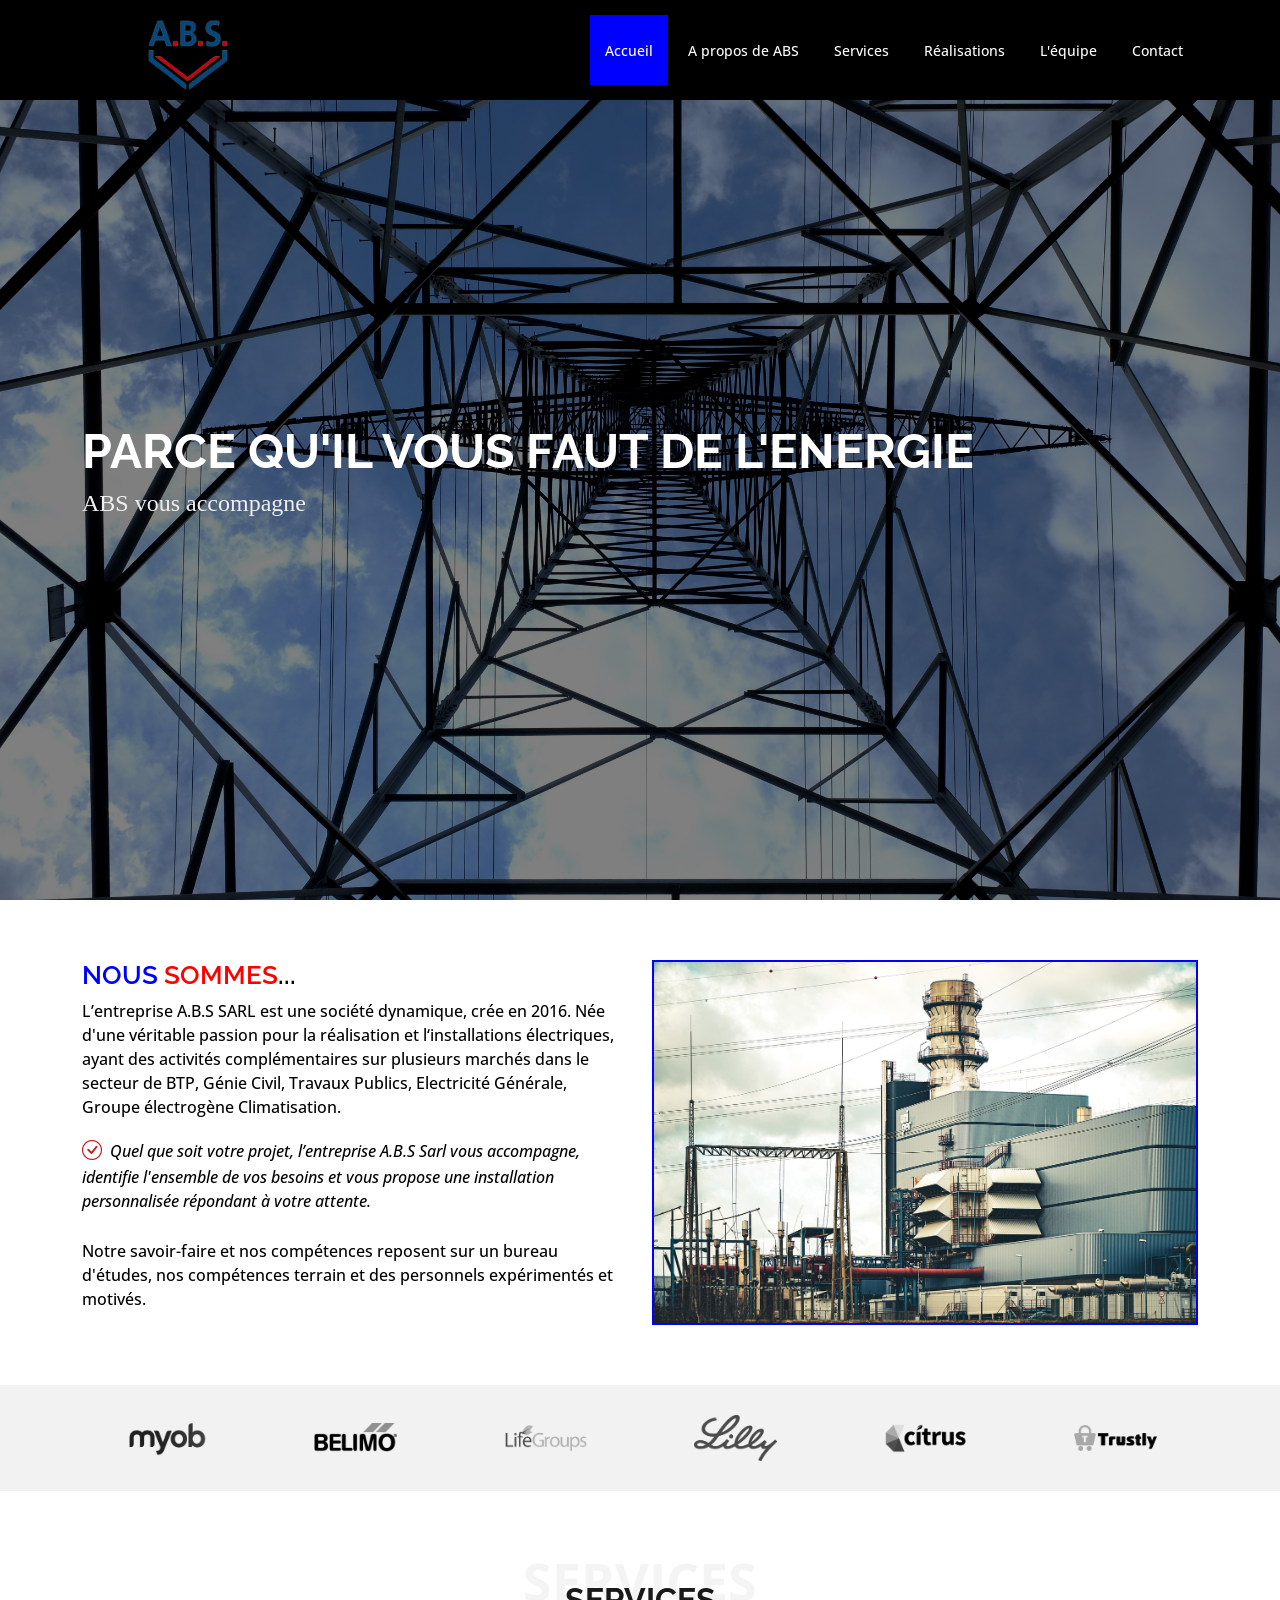
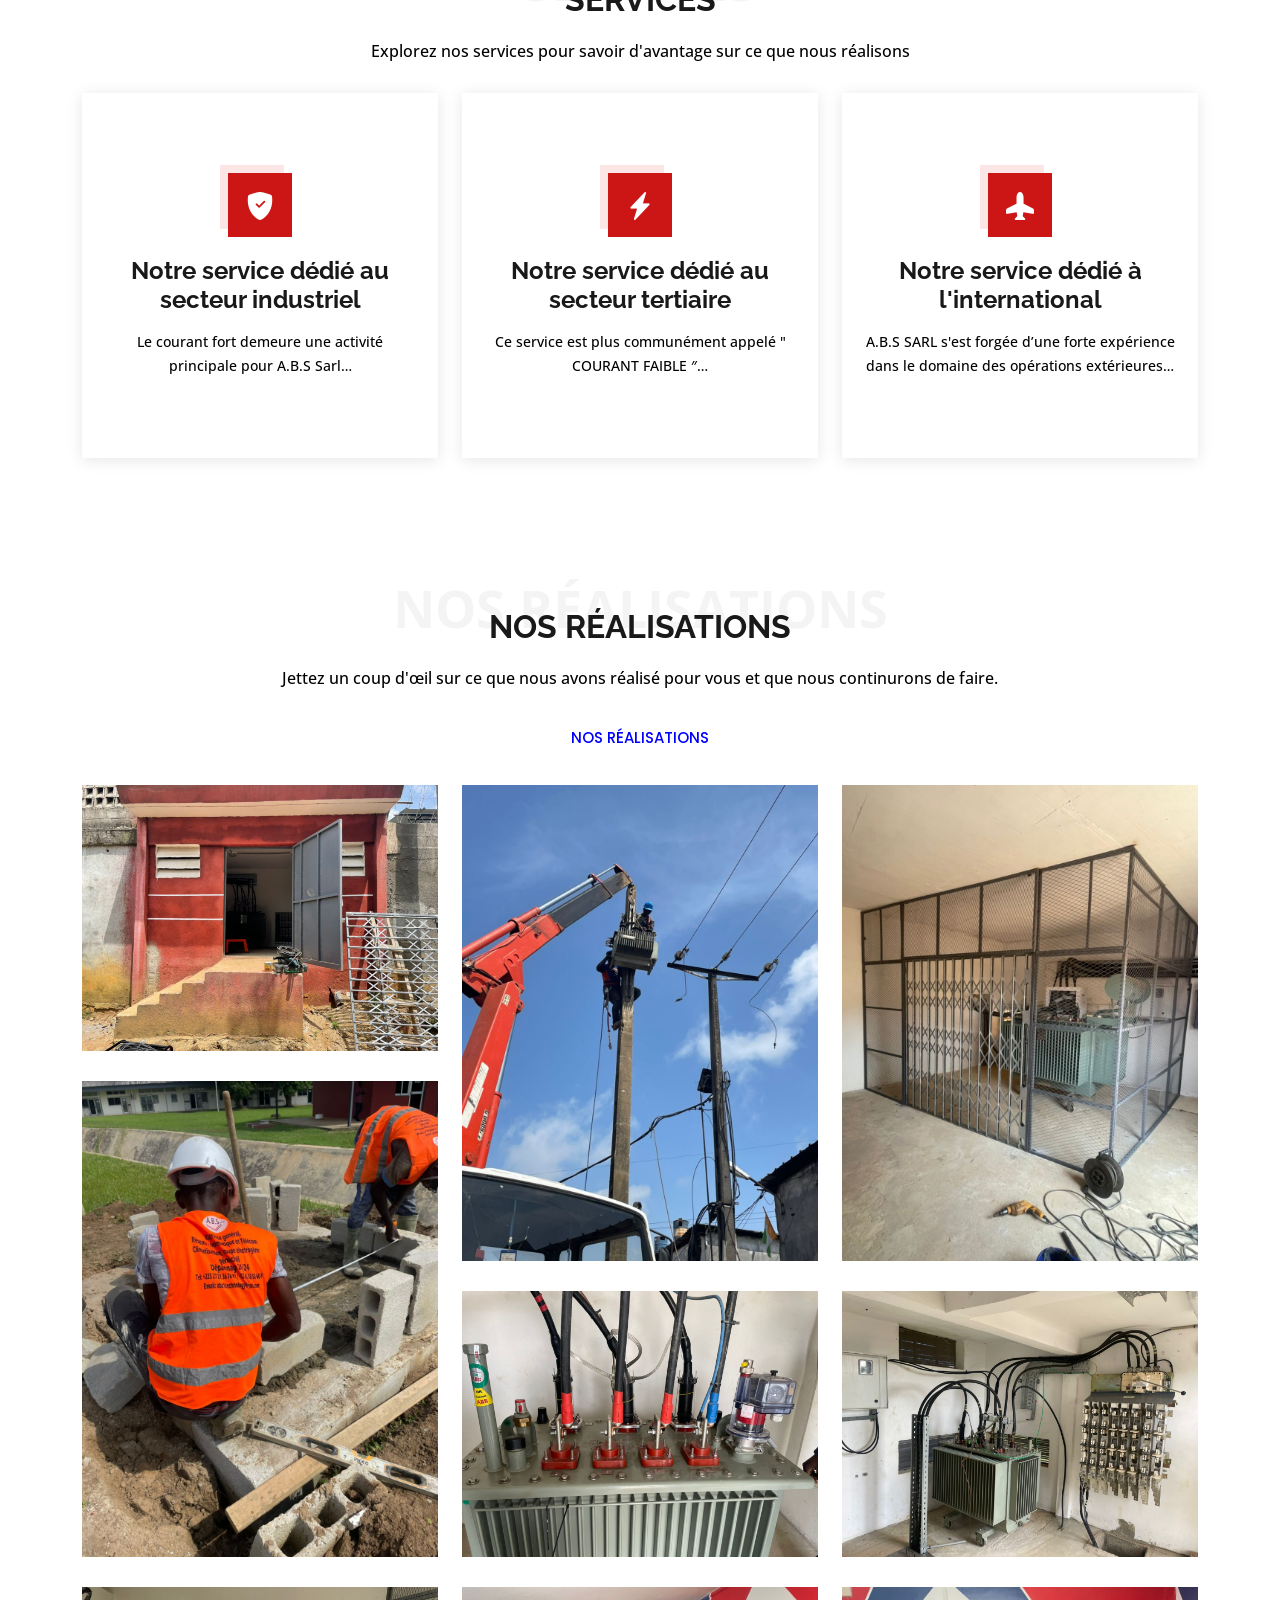
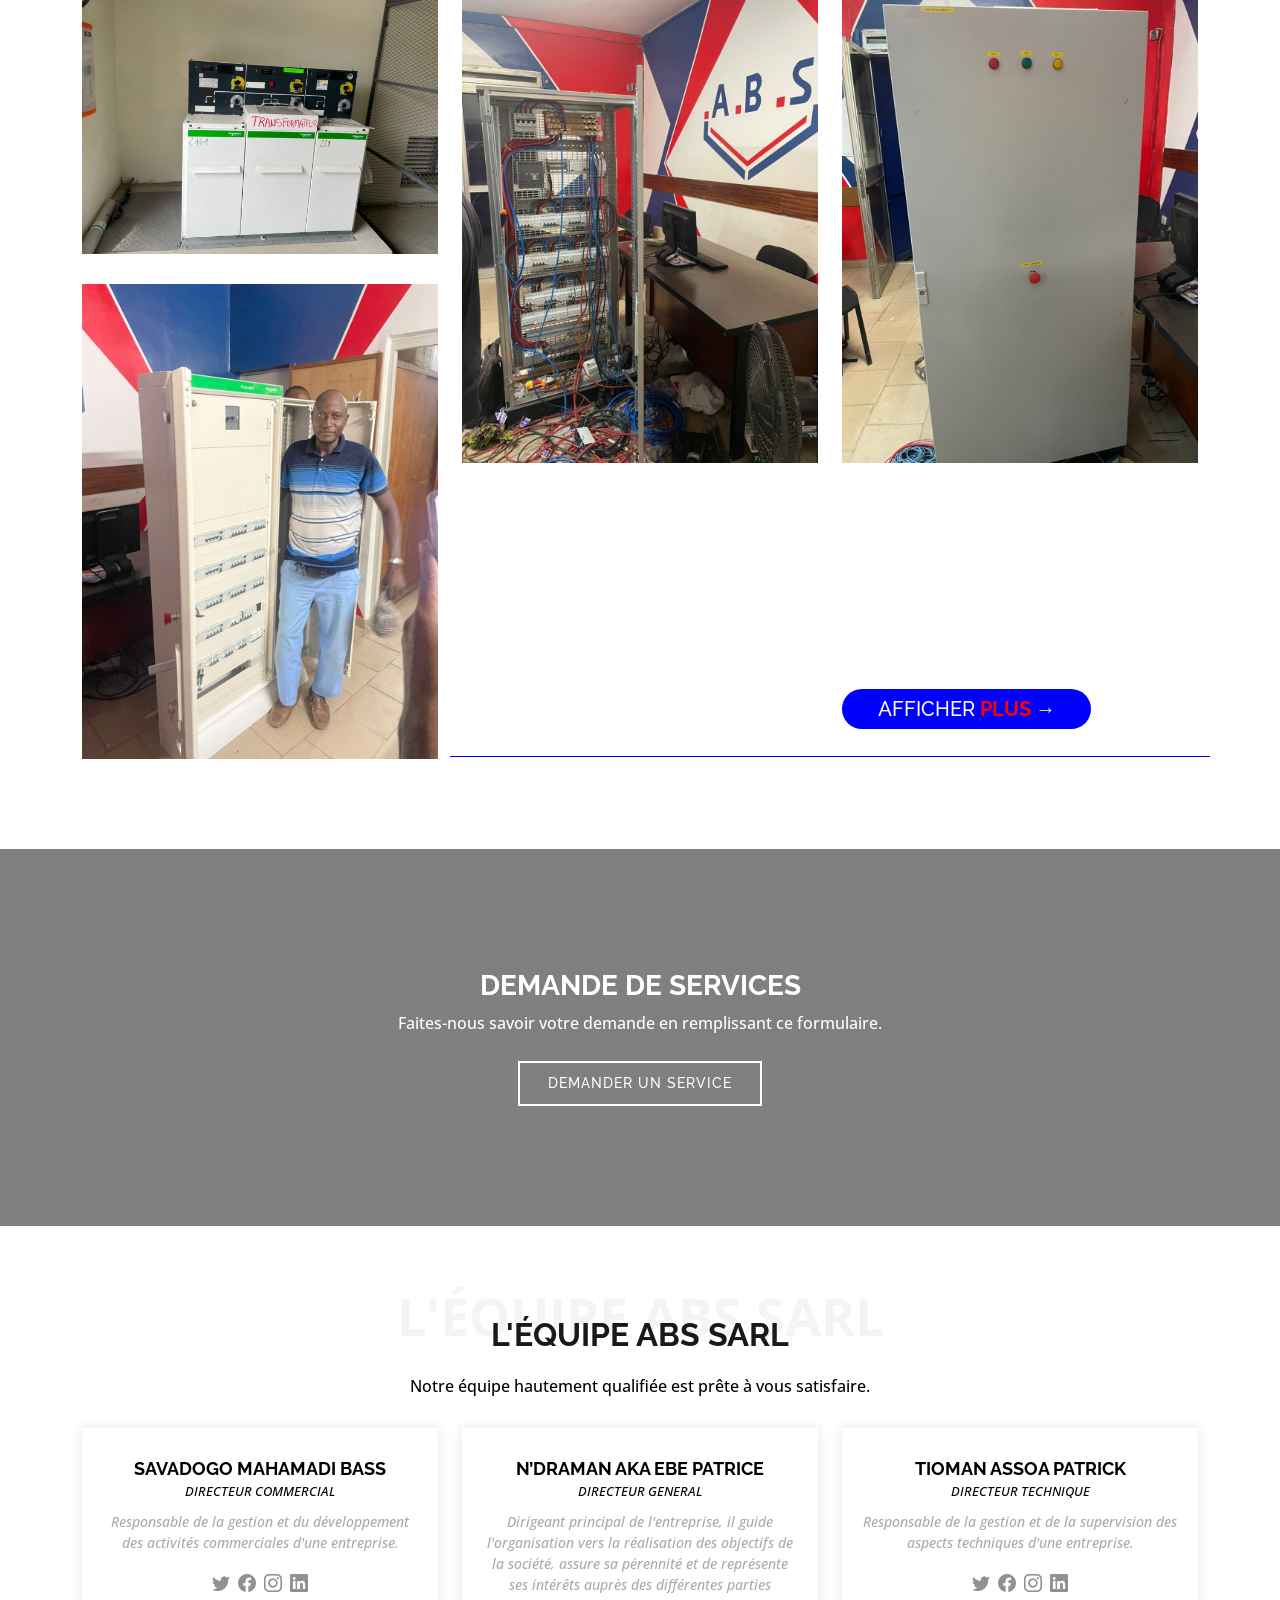
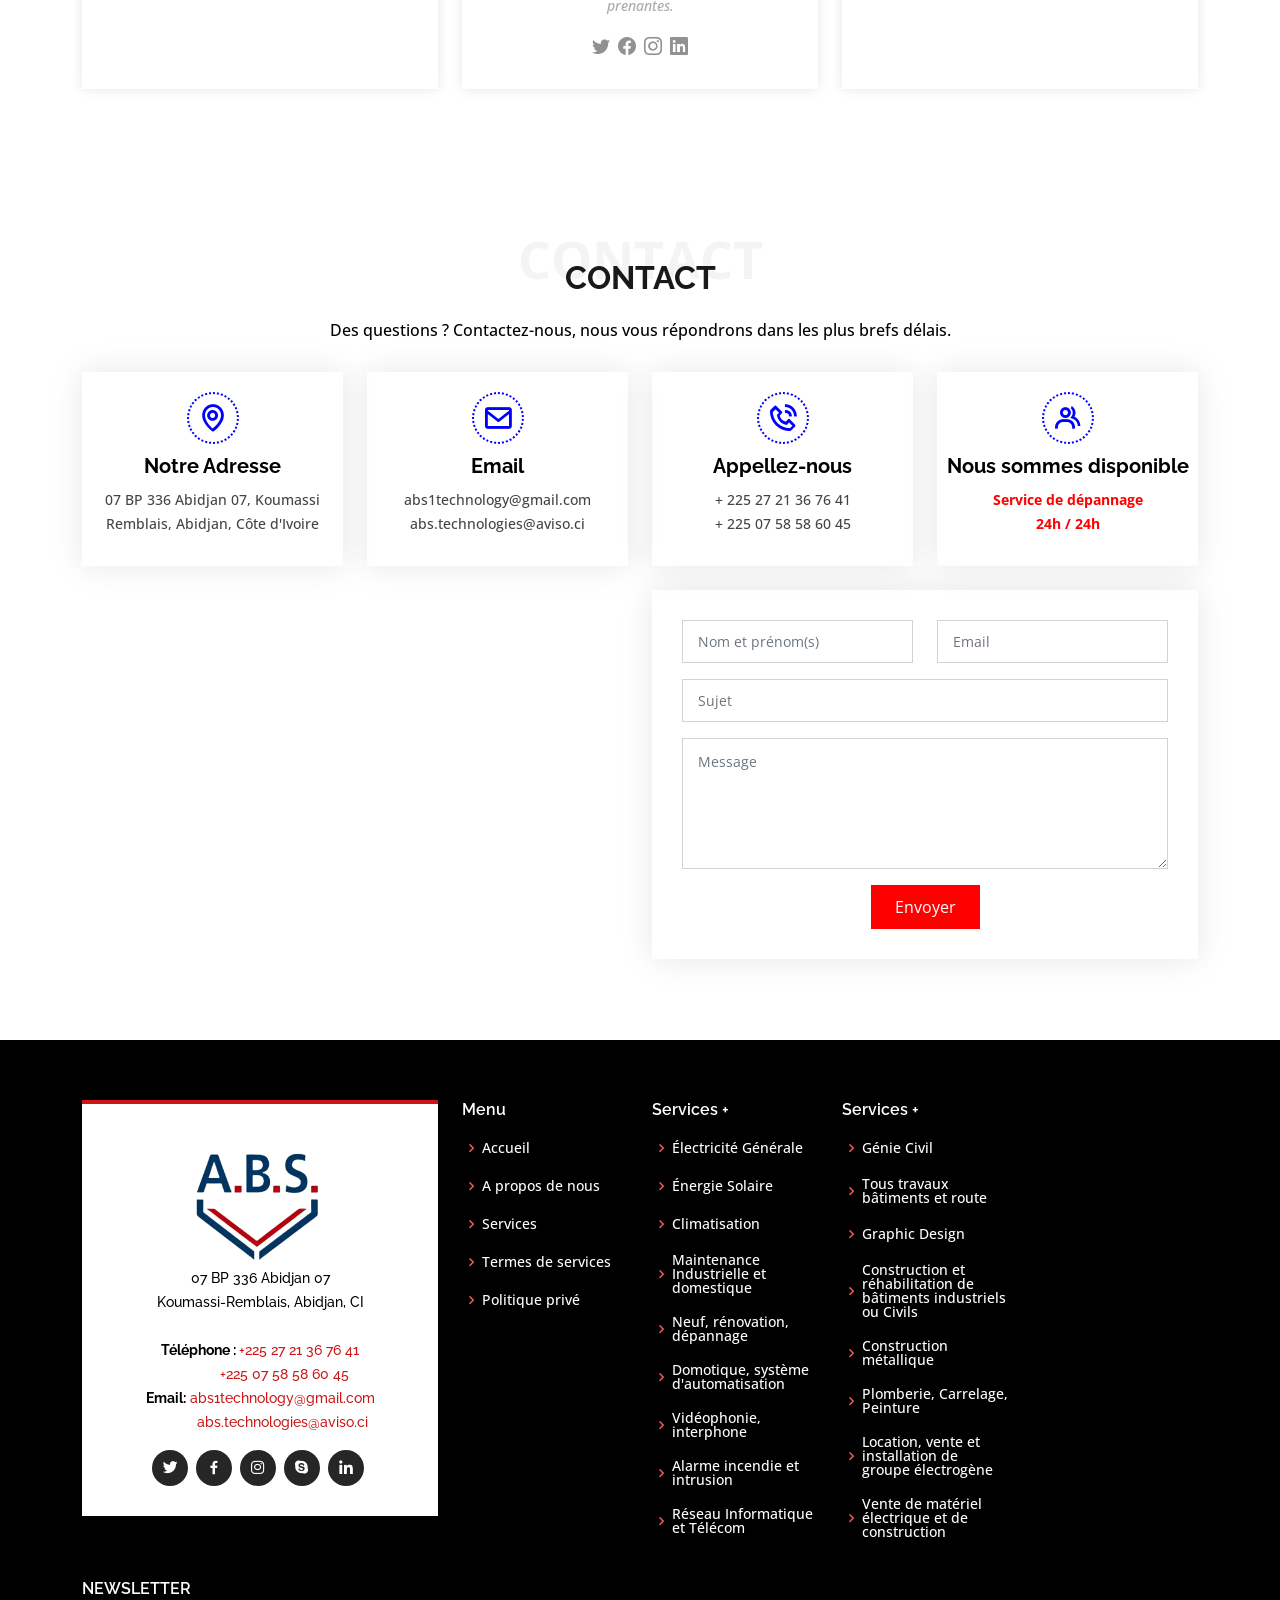
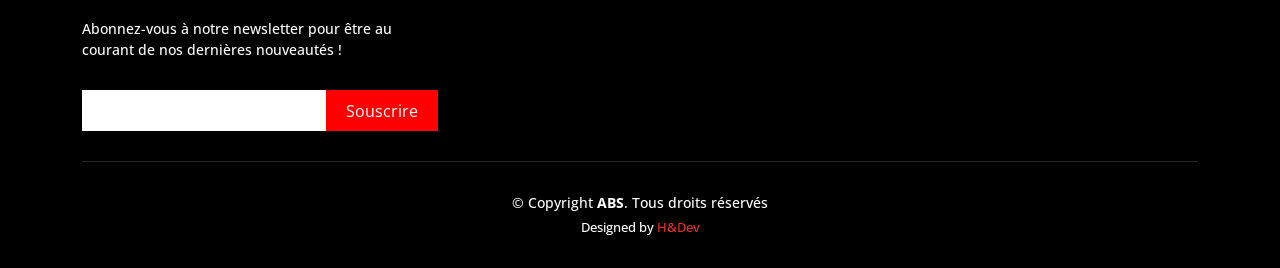
==== commit a75da3d4: "Add files via upload" ====
--- a/index.html
+++ b/index.html
@@ -1,807 +1,807 @@
-<!DOCTYPE html>
-<html lang="en">
-
-<head>
-  <meta charset="utf-8">
-  <meta content="width=device-width, initial-scale=1.0" name="viewport">
-
-  <title>ABS.ci</title>
-  <meta content="" name="description">
-  <meta content="" name="keywords">
-
-  <!-- Favicons -->
-  <link href="assets/img/WhatsApp_Image_2023-05-29_à_12.35.071-removebg-preview2.png" rel="icon">
-  <link href="assets/img/WhatsApp Image 2023-05-29 à 12.35.071.jpg" rel="apple-touch-icon">
-
-
-  <!-- Google Fonts -->
-  <link href="https://fonts.googleapis.com/css?family=Open+Sans:300,300i,400,400i,600,600i,700,700i|Raleway:300,300i,400,400i,500,500i,600,600i,700,700i|Poppins:300,300i,400,400i,500,500i,600,600i,700,700i" rel="stylesheet">
-
-  <!-- Vendor CSS Files -->
-  <link href="assets/vendor/aos/aos.css" rel="stylesheet">
-  <link href="assets/vendor/bootstrap/css/bootstrap.min.css" rel="stylesheet">
-  <link href="assets/vendor/bootstrap-icons/bootstrap-icons.css" rel="stylesheet">
-  <link href="assets/vendor/boxicons/css/boxicons.min.css" rel="stylesheet">
-  <link href="assets/vendor/glightbox/css/glightbox.min.css" rel="stylesheet">
-  <link href="assets/vendor/swiper/swiper-bundle.min.css" rel="stylesheet">
-
-  <!-- Template Main CSS File -->
-  <link href="assets/css/style.css" rel="stylesheet">
-  <link href="assets/css/font-awesome.min.css" rel="stylesheet">
-
-  <!-- =======================================================
-  * Template Name: Day - v4.10.0
-  * Template URL: https://bootstrapmade.com/day-multipurpose-html-template-for-free/
-  * Author: BootstrapMade.com
-  * License: https://bootstrapmade.com/license/
-  ======================================================== -->
-</head>
-
-<body>
-
-  <!-- ======= Top Bar ======= -->
-  <!--<section id="topbar" class="d-flex align-items-center">
-    <div class="container d-flex justify-content-center justify-content-md-between">
-      <div class="contact-info d-flex align-items-center">
-        <!--<i class="bi bi-envelope-fill"></i><a href="mailto:contact@example.com">info@example.com</a>
-        <i class="bi bi-phone-fill phone-icon"></i> +1 5589 55488 55-->
-      </div>
-      <div class="social-links d-none d-md-block">
-       <!-- <a href="#" class="twitter"><i class="bi bi-twitter"></i></a>
-        <a href="#" class="facebook"><i class="bi bi-facebook"></i></a>
-        <a href="#" class="instagram"><i class="bi bi-instagram"></i></a>
-        <a href="#" class="linkedin"><i class="bi bi-linkedin"></i></i></a>
-      </div>
-    </div>
-  </section>-->
-
-  <!-- ======= Header ======= -->
-  <header id="header" class="d-flex align-items-center">
-    <div class="container d-flex align-items-center justify-content-between">
-
-      <h1 class="logo"><a href="index.html"><img src="assets/img/WhatsApp_Image_2023-05-29_à_12.35.07-removebg-preview.png" /></a></h1>
-      <!-- Uncomment below if you prefer to use an image logo -->
-      <!-- <a href="index.html" class="logo"><img src="assets/img/logo.png" alt="" class="img-fluid"></a>-->
-
-      <nav id="navbar" class="navbar">
-        <ul>
-          <li><a class="nav-link scrollto active" href="#hero">Accueil</a></li>
-          <li><a class="nav-link scrollto" href="#about">A propos de ABS</a></li>
-          <li><a class="nav-link scrollto" href="#services">Services</a></li>
-          <li><a class="nav-link scrollto " href="#portfolio">Réalisations</a></li>
-         <!-- <li><a class="nav-link scrollto" href="#pricing">Pricing</a></li>-->
-          <li><a class="nav-link scrollto" href="#team">L'équipe</a></li>
-        <!--  <li class="dropdown"><a href="#"><span>Drop Down</span> <i class="bi bi-chevron-down"></i></a>
-            <ul>
-              <li><a href="#">Drop Down 1</a></li>
-              <li class="dropdown"><a href="#"><span>Deep Drop Down</span> <i class="bi bi-chevron-right"></i></a>
-                <ul>
-                  <li><a href="#">Deep Drop Down 1</a></li>
-                  <li><a href="#">Deep Drop Down 2</a></li>
-                  <li><a href="#">Deep Drop Down 3</a></li>
-                  <li><a href="#">Deep Drop Down 4</a></li>
-                  <li><a href="#">Deep Drop Down 5</a></li>
-                </ul>
-              </li>
-              <li><a href="#">Drop Down 2</a></li>
-              <li><a href="#">Drop Down 3</a></li>
-              <li><a href="#">Drop Down 4</a></li>
-            </ul>
-          </li>-->
-          <li><a class="nav-link scrollto" href="#contact">Contact</a></li>
-        </ul>
-        <i class="bi bi-list mobile-nav-toggle"></i>
-      </nav><!-- .navbar -->
-
-    </div>
-  </header><!-- End Header -->
-
-  <!-- ======= Hero Section ======= -->
-  <section id="hero" class="d-flex align-items-center">
-    <div class="container position-relative" data-aos="fade-up" data-aos-delay="500">
-      <h1>PARCE QU'IL VOUS FAUT DE L'ENERGIE</h1>
-      <h2 style="font-family: fantasy;">ABS vous accompagne</h2>
-      <!--<a href="#about" class="btn-get-started scrollto">Get Started</a>-->
-    </div>
-  </section><!-- End Hero -->
-
-  <main id="main">
-
-    <!-- ======= About Section ======= -->
-    <section id="about" class="about">
-      <div class="container">
-
-        <div class="row">
-          <div class="col-lg-6 order-1 order-lg-2" data-aos="fade-left">
-            <img src="assets/img/power-plant-g1e1dc8dc9_1280.jpg" class="img-fluid" alt="" style="border: 2px solid blue;">
-          </div>
-          <div class="col-lg-6 pt-4 pt-lg-0 order-2 order-lg-1 content" data-aos="fade-right">
-            <h3><font style="color: blue;">NOUS</font> <font style="color: red;">SOMMES</font>...</h3>
-            <p>
-              L’entreprise A.B.S SARL est une société dynamique, crée en 2016. Née d'une 
-véritable passion pour la réalisation et l‘installations électriques, ayant des activités 
-complémentaires sur plusieurs marchés dans le secteur de BTP, Génie Civil, Travaux Publics, 
-Electricité Générale, Groupe électrogène Climatisation.
-            </p>
-            <ul>
-              <li  class="fst-italic"><i class="bi bi-check-circle"></i> Quel que soit votre projet, l’entreprise A.B.S Sarl vous accompagne, identifie l'ensemble de 
-vos besoins et vous propose une installation personnalisée répondant à votre attente.</li>
-              
-            </ul>
-            <p>
-              Notre savoir-faire et nos compétences reposent sur un bureau d'études, nos compétences 
-terrain et des personnels expérimentés et motivés. 
-            </p>
-          </div>
-        </div>
-
-      </div>
-    </section><!-- End About Section -->
-
-    <!-- ======= Why Us Section ======= 
-    <section id="why-us" class="why-us">
-      <div class="container">
-
-        <div class="row">
-
-          <div class="col-lg-4" data-aos="fade-up">
-            <div class="box">
-              <span>01</span>
-              <h4>Lorem Ipsum</h4>
-              <p>Ulamco laboris nisi ut aliquip ex ea commodo consequat. Et consectetur ducimus vero placeat</p>
-            </div>
-          </div>
-
-          <div class="col-lg-4 mt-4 mt-lg-0" data-aos="fade-up" data-aos-delay="150">
-            <div class="box">
-              <span>02</span>
-              <h4>Repellat Nihil</h4>
-              <p>Dolorem est fugiat occaecati voluptate velit esse. Dicta veritatis dolor quod et vel dire leno para dest</p>
-            </div>
-          </div>
-
-          <div class="col-lg-4 mt-4 mt-lg-0" data-aos="fade-up" data-aos-delay="300">
-            <div class="box">
-              <span>03</span>
-              <h4> Ad ad velit qui</h4>
-              <p>Molestiae officiis omnis illo asperiores. Aut doloribus vitae sunt debitis quo vel nam quis</p>
-            </div>
-          </div>
-
-        </div>
-
-      </div>
-    </section>End Why Us Section -->
-
-    <!-- ======= Clients Section ======= -->
-    <section id="clients" class="clients">
-      <div class="container" data-aos="zoom-in">
-
-        <div class="row d-flex align-items-center">
-
-          <div class="col-lg-2 col-md-4 col-6">
-            <img src="assets/img/clients/client-1.png" class="img-fluid" alt="">
-          </div>
-
-          <div class="col-lg-2 col-md-4 col-6">
-            <img src="assets/img/clients/client-2.png" class="img-fluid" alt="">
-          </div>
-
-          <div class="col-lg-2 col-md-4 col-6">
-            <img src="assets/img/clients/client-3.png" class="img-fluid" alt="">
-          </div>
-
-          <div class="col-lg-2 col-md-4 col-6">
-            <img src="assets/img/clients/client-4.png" class="img-fluid" alt="">
-          </div>
-
-          <div class="col-lg-2 col-md-4 col-6">
-            <img src="assets/img/clients/client-5.png" class="img-fluid" alt="">
-          </div>
-
-          <div class="col-lg-2 col-md-4 col-6">
-            <img src="assets/img/clients/client-6.png" class="img-fluid" alt="">
-          </div>
-
-        </div>
-
-      </div>
-    </section><!-- End Clients Section -->
-
-    <!-- ======= Services Section ======= -->
-    <section id="services" class="services">
-      <div class="container">
-
-        <div class="section-title">
-          <span>Services</span>
-          <h2>Services</h2>
-          <p>Explorez nos services pour savoir d'avantage sur ce que nous réalisons</p>
-        </div>
-
-        <div class="row">
-          <div class="col-lg-4 col-md-6 d-flex align-items-stretch" data-aos="fade-up">
-            <div class="icon-box">
-              <div class="icon"><i class="bi bi-shield-fill-check"></i></div>
-              <h4><a href="portfolio-details.html">Notre service dédié au secteur industriel
-</a></h4>
-              <p>Le courant fort demeure une activité principale pour A.B.S Sarl…
-</p>
-            </div>
-          </div>
-
-          <div class="col-lg-4 col-md-6 d-flex align-items-stretch mt-4 mt-md-0" data-aos="fade-up" data-aos-delay="150">
-            <div class="icon-box">
-              <div class="icon"><i class="bi bi-lightning-charge-fill"></i></div>
-              <h4><a href="portfolio-details1.html"> Notre service dédié au secteur tertiaire</a></h4>
-              <p>Ce service est plus communément appelé " COURANT FAIBLE ″…</p>
-            </div>
-          </div>
-
-          <div class="col-lg-4 col-md-6 d-flex align-items-stretch mt-4 mt-lg-0" data-aos="fade-up" data-aos-delay="300">
-            <div class="icon-box">
-              <div class="icon"><i class="bi bi-airplane-fill"></i></div>
-              <h4><a href="portfolio-details2.html">Notre service dédié à l'international
-</a></h4>
-              <p>A.B.S SARL s'est forgée d’une forte expérience dans le domaine des opérations extérieures…
-</p>
-            </div>
-          </div>
-
-        
-
-        </div>
-
-      </div>
-    </section><!-- End Services Section -->
-
-
-
-
-    <!-- ======= Portfolio Section ======= -->
-    <section id="portfolio" class="portfolio">
-      <div class="container">
-
-        <div class="section-title">
-          <span>Nos Réalisations</span>
-          <h2>Nos Réalisations</h2>
-          <p>Jettez un coup d'œil sur ce que nous avons réalisé pour vous et que nous continurons de faire.</p>
-        </div>
-
-        <div class="row" data-aos="fade-up">
-          <div class="col-lg-12 d-flex justify-content-center">
-            <ul id="portfolio-flters">
-              <li data-filter="*" class="filter-active">Nos réalisations</li>
-             <!-- <li data-filter=".filter-app">App</li>
-              <li data-filter=".filter-card">Card</li>
-              <li data-filter=".filter-web">Web</li>-->
-            </ul>
-          </div>
-        </div>
-
-        <div class="row portfolio-container" data-aos="fade-up" data-aos-delay="150">
-
-          <div class="col-lg-4 col-md-6 portfolio-item filter-app">
-            <img src="assets/img/WhatsApp Image 2023-06-03 à 19.13.1134.jpg" class="img-fluid" alt="">
-            <div class="portfolio-info">
-              <h4>SERVICE REALISE 1</h4>
-              <p>SR 1</p>
-              <a href="assets/img/WhatsApp Image 2023-06-03 à 19.13.1134.jpg" data-gallery="portfolioGallery" class="portfolio-lightbox preview-link" title="SERVICE REALISE 1"><i class="bx bx-plus"></i></a>
-              <!-- <a href="portfolio-details.html" class="details-link" title="More Details"><i class="bx bx-link"></i></a>-->
-            </div>
-          </div>
-
-          <div class="col-lg-4 col-md-6 portfolio-item filter-web">
-            <img src="assets/img/WhatsApp Image 2023-06-03 à 19.13.0723.jpg" class="img-fluid" alt="">
-            <div class="portfolio-info">
-              <h4>SERVICE REALISE 2</h4>
-              <p>SR 2</p>
-              <a href="assets/img/WhatsApp Image 2023-06-03 à 19.13.0723.jpg" data-gallery="portfolioGallery" class="portfolio-lightbox preview-link" title="SERVICE REALISE 2"><i class="bx bx-plus"></i></a>
-              <!-- <a href="portfolio-details.html" class="details-link" title="More Details"><i class="bx bx-link"></i></a>-->
-            </div>
-          </div>
-
-          <div class="col-lg-4 col-md-6 portfolio-item filter-app">
-            <img src="assets/img/WhatsApp Image 2023-06-03 à 19.13.048.jpg" class="img-fluid" alt="">
-            <div class="portfolio-info">
-              <h4>SERVICE REALISE 3</h4>
-              <p>SR 3</p>
-              <a href="assets/img/WhatsApp Image 2023-06-03 à 19.13.048.jpg" data-gallery="portfolioGallery" class="portfolio-lightbox preview-link" title="SERVICE REALISE 3"><i class="bx bx-plus"></i></a>
-              <!-- <a href="portfolio-details.html" class="details-link" title="More Details"><i class="bx bx-link"></i></a>-->
-            </div>
-          </div>
-
-          <div class="col-lg-4 col-md-6 portfolio-item filter-card">
-            <img src="assets/img/WhatsApp Image 2023-06-03 à 19.13.0621.jpg" class="img-fluid" alt="">
-            <div class="portfolio-info">
-              <h4>SERVICE REALISE 4</h4>
-              <p>SR 4</p>
-              <a href="assets/img/WhatsApp Image 2023-06-03 à 19.13.0621.jpg" data-gallery="portfolioGallery" class="portfolio-lightbox preview-link" title="SERVICE REALISE 4"><i class="bx bx-plus"></i></a>
-              <!-- <a href="portfolio-details.html" class="details-link" title="More Details"><i class="bx bx-link"></i></a>-->
-            </div>
-          </div>
-
-          <div class="col-lg-4 col-md-6 portfolio-item filter-web">
-            <img src="assets/img/WhatsApp Image 2023-06-03 à 19.13.0517.jpg" class="img-fluid" alt="">
-            <div class="portfolio-info">
-              <h4>SERVICE REALISE 5</h4>
-              <p>SR 5</p>
-              <a href="assets/img/WhatsApp Image 2023-06-03 à 19.13.0517.jpg" data-gallery="portfolioGallery" class="portfolio-lightbox preview-link" title="SERVICE REALISE 5"><i class="bx bx-plus"></i></a>
-              <!-- <a href="portfolio-details.html" class="details-link" title="More Details"><i class="bx bx-link"></i></a>-->
-            </div>
-          </div>
-
-          <div class="col-lg-4 col-md-6 portfolio-item filter-app">
-            <img src="assets/img/WhatsApp Image 2023-06-03 à 19.13.0827.jpg" class="img-fluid" alt="">
-            <div class="portfolio-info">
-              <h4>SERVICE REALISE 6</h4>
-              <p>SR 6</p>
-              <a href="assets/img/WhatsApp Image 2023-06-03 à 19.13.0827.jpg" data-gallery="portfolioGallery" class="portfolio-lightbox preview-link" title="SERVICE REALISE 6"><i class="bx bx-plus"></i></a>
-              <!-- <a href="portfolio-details.html" class="details-link" title="More Details"><i class="bx bx-link"></i></a>-->
-            </div>
-          </div>
-
-          <div class="col-lg-4 col-md-6 portfolio-item filter-card">
-            <img src="assets/img/WhatsApp Image 2023-06-03 à 19.13.1135.jpg" class="img-fluid" alt="">
-            <div class="portfolio-info">
-              <h4>SERVICE REALISE 7</h4>
-              <p>SR 7</p>
-              <a href="assets/img/WhatsApp Image 2023-06-03 à 19.13.1135.jpg" data-gallery="portfolioGallery" class="portfolio-lightbox preview-link" title="SERVICE REALISE 7"><i class="bx bx-plus"></i></a>
-              <!-- <a href="portfolio-details.html" class="details-link" title="More Details"><i class="bx bx-link"></i></a>-->
-            </div>
-          </div>
-
-          <div class="col-lg-4 col-md-6 portfolio-item filter-card">
-            <img src="assets/img/WhatsApp Image 2023-06-03 à 19.13.1032.jpg" class="img-fluid" alt="">
-            <div class="portfolio-info">
-              <h4>SERVICE REALISE 8</h4>
-              <p>SR 8</p>
-              <a href="assets/img/WhatsApp Image 2023-06-03 à 19.13.1032.jpg" data-gallery="portfolioGallery" class="portfolio-lightbox preview-link" title="SERVICE REALISE 8"><i class="bx bx-plus"></i></a>
-              <!-- <a href="portfolio-details.html" class="details-link" title="More Details"><i class="bx bx-link"></i></a>-->
-            </div>
-          </div>
-
-          <div class="col-lg-4 col-md-6 portfolio-item filter-web">
-            <img src="assets/img/WhatsApp Image 2023-06-03 à 19.13.1031.jpg" class="img-fluid" alt="">
-            <div class="portfolio-info">
-              <h4>SERVICE REALISE 9</h4>
-              <p>SR 9</p>
-              <a href="assets/img/WhatsApp Image 2023-06-03 à 19.13.1031.jpg" data-gallery="portfolioGallery" class="portfolio-lightbox preview-link" title="SERVICE REALISE 9"><i class="bx bx-plus"></i></a>
-            <!-- <a href="portfolio-details.html" class="details-link" title="More Details"><i class="bx bx-link"></i></a>-->
-            </div>
-          </div>
-
-
-          <div class="col-lg-4 col-md-6 portfolio-item filter-web">
-            <img src="assets/img/WhatsApp Image 2023-06-03 à 19.13.0927.jpg" class="img-fluid" alt="">
-            <div class="portfolio-info">
-              <h4>SERVICE REALISE 10</h4>
-              <p>SR 10</p>
-              <a href="assets/img/WhatsApp Image 2023-06-03 à 19.13.0927.jpg" data-gallery="portfolioGallery" class="portfolio-lightbox preview-link" title="SERVICE REALISE 10"><i class="bx bx-plus"></i></a>
-            <!-- <a href="portfolio-details.html" class="details-link" title="More Details"><i class="bx bx-link"></i></a>-->
-            </div>
-          </div>
-
-
-          <div class="col-lg-4 col-md-6 portfolio-item filter-web" style="border-bottom: 1px solid blue; height: 16.5%;; ">
-           <!--<img src="assets/img/WhatsApp Image 2023-06-03 à 19.13.1031.jpg" class="img-fluid" alt="">-->
-            <h3> </h3>
-          </div>
-
-
-          <div class="col-lg-4 col-md-6 portfolio-item filter-web" style="border-bottom: 1px solid blue; height: 16.5%;; ">
-           <!--<img src="assets/img/WhatsApp Image 2023-06-03 à 19.13.1031.jpg" class="img-fluid" alt="">-->
-           <a href="inner-page.html"> <h5> AFFICHER <font style="color: red; font-weight: bold;">PLUS </font>→</h5></a>
-
-          </div>
-
-
-
-        
-
-        </div>
-
-     </div>
-    </section><!-- End Portfolio Section -->
-
-
-    <!-- ======= Cta Section ======= -->
-    <section id="cta" class="cta">
-      <div class="container" data-aos="zoom-in">
-
-        <div class="text-center">
-          <h3>DEMANDE DE SERVICES</h3>
-          <p> Faites-nous savoir votre demande en remplissant ce formulaire. </p>
-          <a class="cta-btn" style="cursor: pointer;" onclick="Show()">Demander un service</a>
-        </div>
-
-        <form id="formD">
-          <img src="assets/img/WhatsApp_Image_2023-05-29_à_12.35.071-removebg-preview2.png"/>
-          <h4>~ DEMANDE DE SERVICE ~</h4>
-          <input type="text" name="nom" id="name" placeholder="Nom (personnel ou entreprise)" required>
-          <input type="email" name="email" id="email" placeholder="Email" required>
-          <input type="text" name="téléphone" id="phone" placeholder="Téléphone" required>
-          <h6>Quel(s) service(s) désirez-vous ?</h6>
-
-          <label> Service 1
-          <select  required>
-                  <option value="" label="Service..." selected hidden></option>
-                  <option>DÉDIÉ AU SECTEUR INDUSTRIEL</option>
-                  <option>DÉDIÉ AU SECTEUR TERTIAIRE</option>
-                  <option>DÉDIÉ A L'INTERNATIONNAL</option>
-                </select></label>
-
-          <label> Service 2
-          <select  required>
-                  <option value="" label="Service..." selected hidden></option>
-                  <option>DÉDIÉ AU SECTEUR INDUSTRIEL</option>
-                  <option>DÉDIÉ AU SECTEUR TERTIAIRE</option>
-                  <option>DÉDIÉ A L'INTERNATIONNAL</option>
-                </select></label>
-
-                <h6>Dites-nous en quelques lignes ce dont vous avez besoin.</h6>
-          <textarea placeholder="Commentaires..."></textarea>
-
-        </br><button type="submit" class="env">Envoyer</button> <button class="fer" onclick="Close()">Fermer</button>
-        </form>
-
-
-
-      </div>
-    </section><!-- End Cta Section -->
-
-
-
-    <!-- ======= Pricing Section ======= 
-    <section id="pricing" class="pricing">
-      <div class="container">
-
-        <div class="section-title">
-          <span>Pricing</span>
-          <h2>Pricing</h2>
-          <p>Sit sint consectetur velit quisquam cupiditate impedit suscipit alias</p>
-        </div>
-
-        <div class="row">
-
-          <div class="col-lg-4 col-md-6" data-aos="zoom-in" data-aos-delay="150">
-            <div class="box">
-              <h3>Free</h3>
-              <h4><sup>$</sup>0<span> / month</span></h4>
-              <ul>
-                <li>Aida dere</li>
-                <li>Nec feugiat nisl</li>
-                <li>Nulla at volutpat dola</li>
-                <li class="na">Pharetra massa</li>
-                <li class="na">Massa ultricies mi</li>
-              </ul>
-              <div class="btn-wrap">
-                <a href="#" class="btn-buy">Buy Now</a>
-              </div>
-            </div>
-          </div>
-
-          <div class="col-lg-4 col-md-6 mt-4 mt-md-0" data-aos="zoom-in">
-            <div class="box featured">
-              <h3>Business</h3>
-              <h4><sup>$</sup>19<span> / month</span></h4>
-              <ul>
-                <li>Aida dere</li>
-                <li>Nec feugiat nisl</li>
-                <li>Nulla at volutpat dola</li>
-                <li>Pharetra massa</li>
-                <li class="na">Massa ultricies mi</li>
-              </ul>
-              <div class="btn-wrap">
-                <a href="#" class="btn-buy">Buy Now</a>
-              </div>
-            </div>
-          </div>
-
-          <div class="col-lg-4 col-md-6 mt-4 mt-lg-0" data-aos="zoom-in" data-aos-delay="150">
-            <div class="box">
-              <h3>Developer</h3>
-              <h4><sup>$</sup>29<span> / month</span></h4>
-              <ul>
-                <li>Aida dere</li>
-                <li>Nec feugiat nisl</li>
-                <li>Nulla at volutpat dola</li>
-                <li>Pharetra massa</li>
-                <li>Massa ultricies mi</li>
-              </ul>
-              <div class="btn-wrap">
-                <a href="#" class="btn-buy">Buy Now</a>
-              </div>
-            </div>
-          </div>
-
-        </div>
-
-      </div>
-    </section>End Pricing Section -->
-
-    <!-- ======= Team Section ======= -->
-    <section id="team" class="team">
-      <div class="container">
-
-        <div class="section-title">
-          <span>L'équipe ABS Sarl</span>
-          <h2>L'équipe ABS Sarl</h2>
-          <p>Notre équipe hautement qualifiée est prête à vous satisfaire.</p>
-        </div>
-
-        <div class="row">
-          <div class="col-lg-4 col-md-6 d-flex align-items-stretch" data-aos="zoom-in">
-            <div class="member">
-              <img src="assets/img/team/team-1.jpg" alt="">
-              <h4>SAVADOGO MAHAMADI BASS</h4>
-              <span>DIRECTEUR COMMERCIAL</span>
-              <p>
-                Responsable de la gestion et du développement des activités commerciales d'une entreprise.
-              </p>
-              <div class="social">
-                <a href=""><i class="bi bi-twitter"></i></a>
-                <a href=""><i class="bi bi-facebook"></i></a>
-                <a href=""><i class="bi bi-instagram"></i></a>
-                <a href=""><i class="bi bi-linkedin"></i></a>
-              </div>
-            </div>
-          </div>
-
-          <div class="col-lg-4 col-md-6 d-flex align-items-stretch" data-aos="zoom-in">
-            <div class="member">
-              <img src="assets/img/team/team-2.jpg" alt="">
-              <h4>N’DRAMAN AKA EBE PATRICE</h4>
-              <span>DIRECTEUR GENERAL</span>
-              <p>
-                Dirigeant principal de  l'entreprise, il guide l'organisation vers la réalisation des objectifs de la société, assure sa pérennité et de représente ses intérêts auprès des différentes parties prenantes.
-              </p>
-              <div class="social">
-                <a href=""><i class="bi bi-twitter"></i></a>
-                <a href=""><i class="bi bi-facebook"></i></a>
-                <a href=""><i class="bi bi-instagram"></i></a>
-                <a href=""><i class="bi bi-linkedin"></i></a>
-              </div>
-            </div>
-          </div>
-
-          <div class="col-lg-4 col-md-6 d-flex align-items-stretch" data-aos="zoom-in">
-            <div class="member">
-              <img src="assets/img/team/team-3.jpg" alt="">
-              <h4>TIOMAN ASSOA PATRICK</h4>
-              <span>DIRECTEUR TECHNIQUE </span>
-              <p>
-                Responsable de la gestion et de la supervision des aspects techniques d'une entreprise.
-              </p>
-              <div class="social">
-                <a href=""><i class="bi bi-twitter"></i></a>
-                <a href=""><i class="bi bi-facebook"></i></a>
-                <a href=""><i class="bi bi-instagram"></i></a>
-                <a href=""><i class="bi bi-linkedin"></i></a>
-              </div>
-            </div>
-          </div>
-
-        </div>
-
-      </div>
-    </section><!-- End Team Section -->
-
-    <!-- ======= Contact Section ======= -->
-    <section id="contact" class="contact">
-      <div class="container">
-
-        <div class="section-title">
-          <span>Contact</span>
-          <h2>Contact</h2>
-          <p>Des questions ? Contactez-nous, nous vous répondrons dans les plus brefs délais.</p>
-        </div>
-
-        <div class="row" data-aos="fade-up">
-          <div class="col-lg-3 col-md-6">
-            <div class="info-box mb-4">
-              <i class="bx bx-map"></i>
-              <h3>Notre Adresse</h3>
-              <p>07 BP 336 Abidjan 07, Koumassi Remblais, Abidjan, Côte d'Ivoire</p>
-            </div>
-          </div>
-
-          <div class="col-lg-3 col-md-6">
-            <div class="info-box  mb-4">
-              <i class="bx bx-envelope"></i>
-              <h3>Email</h3>
-              <p>abs1technology@gmail.com</p>
-              <p>abs.technologies@aviso.ci</p>
-            </div>
-          </div>
-
-          <div class="col-lg-3 col-md-6">
-            <div class="info-box  mb-4">
-              <i class="bx bx-phone-call"></i>
-              <h3>Appellez-nous</h3>
-              <p>+ 225 27 21 36 76 41</p>
-              <p>+ 225 07 58 58 60 45</p>
-            </div>
-          </div>
-
-          <div class="col-lg-3 col-md-6">
-            <div class="info-box  mb-4">
-              <i class="bx bx-group"></i>
-              <h3>Nous sommes disponible</h3>
-             <p style="font-weight: 700; color: red;">Service de dépannage</p>
-              <p style="font-weight: 700; color: red;">24h / 24h</p>
-
-            </div>
-          </div>
-
-        </div>
-
-        <div class="row" data-aos="fade-up">
-
-          <div class="col-lg-6 ">
-            <iframe src="https://www.google.com/maps/embed?pb=!1m18!1m12!1m3!1d3972.7854604896465!2d-3.9701032467277595!3d5.29614029370862!2m3!1f0!2f0!3f0!3m2!1i1024!2i768!4f13.1!3m3!1m2!1s0xfc1eea01c79ee1f%3A0x2cca862c38d1c3f!2sA.B.S-TECHNOLOGIES!5e0!3m2!1sfr!2sci!4v1685645345106!5m2!1sfr!2sci" width="100%" height="384" style="border:0;" allowfullscreen="" loading="lazy" referrerpolicy="no-referrer-when-downgrade"></iframe>
-          </div>
-
-          <div class="col-lg-6">
-            <form action="forms/contact.php" method="post" role="form" class="php-email-form">
-              <div class="row">
-                <div class="col-md-6 form-group">
-                  <input type="text" name="name" class="form-control" id="name" placeholder="Nom et prénom(s)" required>
-                </div>
-                <div class="col-md-6 form-group mt-3 mt-md-0">
-                  <input type="email" class="form-control" name="email" id="email" placeholder="Email" required>
-                </div>
-              </div>
-              <div class="form-group mt-3">
-                <input type="text" class="form-control" name="subject" id="subject" placeholder="Sujet" required>
-              </div>
-              <div class="form-group mt-3">
-                <textarea class="form-control" name="message" rows="5" placeholder="Message" required></textarea>
-              </div>
-              <div class="my-3">
-                <div class="loading">Chargement...</div>
-                <div class="error-message"></div>
-                <div class="sent-message">Votre Message a bien été envoyé, Merci!</div>
-              </div>
-              <div class="text-center"><button type="submit">Envoyer</button></div>
-            </form>
-          </div>
-
-        </div>
-
-      </div>
-    </section><!-- End Contact Section -->
-
-  </main><!-- End #main -->
-
-  <!-- ======= Footer ======= -->
-  <footer id="footer">
-    <div class="footer-top">
-      <div class="container">
-        <div class="row">
-
-          <div class="col-lg-4 col-md-6">
-            <div class="footer-info">
-              <img src="assets/img/WhatsApp_Image_2023-05-29_à_12.35.071-removebg-preview2.png" />
-              <p>
-                07 BP 336 Abidjan 07 <br>
-                Koumassi-Remblais, Abidjan, CI<br><br>
-                <strong>Téléphone : </strong><a href="callto:2252721367641"> +225 27 21 36 76 41</a><br>
-                <strong style="color: transparent;">Phone:</strong><a href="callto:2250758586045"> +225 07 58 58 60 45</a><br>
-                <strong>Email:</strong><a href="mailto:abs1technology@gmail.com"> abs1technology@gmail.com</a><br>
-                <strong style="color: transparent;">Email:</strong> <a href="mailto:abs.technologies@aviso.ci">abs.technologies@aviso.ci</a><br>
-              </p>
-              <div class="social-links mt-3">
-                <a href="#" class="twitter"><i class="bx bxl-twitter"></i></a>
-                <a href="#" class="facebook"><i class="bx bxl-facebook"></i></a>
-                <a href="#" class="instagram"><i class="bx bxl-instagram"></i></a>
-                <a href="#" class="google-plus"><i class="bx bxl-skype"></i></a>
-                <a href="#" class="linkedin"><i class="bx bxl-linkedin"></i></a>
-              </div>
-            </div>
-          </div>
-
-          <div class="col-lg-2 col-md-6 footer-links">
-            <h4>Menu</h4>
-            <ul>
-              <li><i class="bx bx-chevron-right"></i> <a href="#">Accueil</a></li>
-              <li><i class="bx bx-chevron-right"></i> <a href="#">A propos de nous</a></li>
-              <li><i class="bx bx-chevron-right"></i> <a href="#">Services</a></li>
-              <li><i class="bx bx-chevron-right"></i> <a href="#">Termes de services</a></li>
-              <li><i class="bx bx-chevron-right"></i> <a href="#">Politique privé</a></li>
-            </ul>
-          </div>
-
-          <div class="col-lg-2 col-md-6 footer-links">
-            <h4>Services +</h4>
-            <ul>
-              <li><i class="bx bx-chevron-right"></i> <a href="#">Électricité Générale </a></li>
-              <li><i class="bx bx-chevron-right"></i> <a href="#">Énergie Solaire</a></li>
-              <li><i class="bx bx-chevron-right"></i> <a href="#">Climatisation</a></li>
-              <li><i class="bx bx-chevron-right"></i> <a href="#">Maintenance Industrielle et domestique</a></li>
-              <li><i class="bx bx-chevron-right"></i> <a href="#">Neuf, rénovation, dépannage</a></li>
-              <li><i class="bx bx-chevron-right"></i> <a href="#">Domotique, système d'automatisation</a></li>
-              <li><i class="bx bx-chevron-right"></i> <a href="#">Vidéophonie, interphone</a></li>
-              <li><i class="bx bx-chevron-right"></i> <a href="#">Alarme incendie et intrusion</a></li>
-              <li><i class="bx bx-chevron-right"></i> <a href="#">Réseau Informatique et Télécom</a></li>
-              
-            </ul>
-          </div>
-
-          <div class="col-lg-2 col-md-6 footer-links">
-            <h4>Services +</h4>
-            <ul>
-              <li><i class="bx bx-chevron-right"></i> <a href="#">Génie Civil</a></li>
-              <li><i class="bx bx-chevron-right"></i> <a href="#">Tous travaux bâtiments et route</a></li>
-              <li><i class="bx bx-chevron-right"></i> <a href="#">Graphic Design</a></li>
-              <li><i class="bx bx-chevron-right"></i> <a href="#">Construction et réhabilitation de bâtiments industriels ou Civils</a></li>
-              <li><i class="bx bx-chevron-right"></i> <a href="#">Construction métallique</a></li>
-              <li><i class="bx bx-chevron-right"></i> <a href="#">Plomberie, Carrelage, Peinture</a></li>
-              <li><i class="bx bx-chevron-right"></i> <a href="#">Location, vente et installation de groupe électrogène</a></li>
-              <li><i class="bx bx-chevron-right"></i> <a href="#">Vente de matériel électrique et de construction</a></li>
-            </ul>
-          </div>
-
-          <div class="col-lg-4 col-md-6 footer-newsletter">
-            <h4 style="text-transform: uppercase;">Newsletter</h4>
-            <p>Abonnez-vous à notre newsletter pour être au courant de nos dernières nouveautés !</p>
-            <form action="" method="post">
-              <input type="email" name="email"><input type="submit" value="Souscrire">
-            </form>
-
-          </div>
-
-        </div>
-      </div>
-    </div>
-
-    <div class="container">
-      <div class="copyright">
-        &copy; Copyright <strong><span>ABS</span></strong>. Tous droits réservés
-      </div>
-      <div class="credits">
-        <!-- All the links in the footer should remain intact. -->
-        <!-- You can delete the links only if you purchased the pro version. -->
-        <!-- Licensing information: https://bootstrapmade.com/license/ -->
-        <!-- Purchase the pro version with working PHP/AJAX contact form: https://bootstrapmade.com/day-multipurpose-html-template-for-free/ -->
-        Designed by <a href="https://hdev-ci.com/">H&Dev</a>
-      </div>
-    </div>
-  </footer><!-- End Footer -->
-
-  <a href="#" class="back-to-top d-flex align-items-center justify-content-center"><i class="bi bi-arrow-up-short"></i></a>
-  <div id="preloader"></div>
-
-  <!-- Vendor JS Files -->
-  <script src="assets/vendor/aos/aos.js"></script>
-  <script src="assets/vendor/bootstrap/js/bootstrap.bundle.min.js"></script>
-  <script src="assets/vendor/glightbox/js/glightbox.min.js"></script>
-  <script src="assets/vendor/isotope-layout/isotope.pkgd.min.js"></script>
-  <script src="assets/vendor/swiper/swiper-bundle.min.js"></script>
-  <script src="assets/vendor/php-email-form/validate.js"></script>
-
-  <!-- Template Main JS File -->
-  <script src="assets/js/main.js"></script>
-  <script type="text/javascript">
-
-    function Show(){
-      var form = document.getElementById('formD')
-      if (formD.style.display === "none") {
-        formD.style.display = "block";
-      }else{
-        formD.style.display = "none";
-      }
-    }
-
-    function Close(){
-      var form = document.getElementById('formD')
-      if (formD.style.display === "block") {
-        formD.style.display = "none";
-      }else{
-        formD.style.display = "block";
-      }
-    }
-  </script>
-
-</body>
-
+<!DOCTYPE html>
+<html lang="en">
+
+<head>
+  <meta charset="utf-8">
+  <meta content="width=device-width, initial-scale=1.0" name="viewport">
+
+  <title>ABS.ci</title>
+  <meta content="" name="description">
+  <meta content="" name="keywords">
+
+  <!-- Favicons -->
+  <link href="assets/img/WhatsApp_Image_2023-05-29_à_12.35.071-removebg-preview2.png" rel="icon">
+  <link href="assets/img/WhatsApp Image 2023-05-29 à 12.35.071.jpg" rel="apple-touch-icon">
+
+
+  <!-- Google Fonts -->
+  <link href="https://fonts.googleapis.com/css?family=Open+Sans:300,300i,400,400i,600,600i,700,700i|Raleway:300,300i,400,400i,500,500i,600,600i,700,700i|Poppins:300,300i,400,400i,500,500i,600,600i,700,700i" rel="stylesheet">
+
+  <!-- Vendor CSS Files -->
+  <link href="assets/vendor/aos/aos.css" rel="stylesheet">
+  <link href="assets/vendor/bootstrap/css/bootstrap.min.css" rel="stylesheet">
+  <link href="assets/vendor/bootstrap-icons/bootstrap-icons.css" rel="stylesheet">
+  <link href="assets/vendor/boxicons/css/boxicons.min.css" rel="stylesheet">
+  <link href="assets/vendor/glightbox/css/glightbox.min.css" rel="stylesheet">
+  <link href="assets/vendor/swiper/swiper-bundle.min.css" rel="stylesheet">
+
+  <!-- Template Main CSS File -->
+  <link href="assets/css/style.css" rel="stylesheet">
+  <link href="assets/css/font-awesome.min.css" rel="stylesheet">
+
+  <!-- =======================================================
+  * Template Name: Day - v4.10.0
+  * Template URL: https://bootstrapmade.com/day-multipurpose-html-template-for-free/
+  * Author: BootstrapMade.com
+  * License: https://bootstrapmade.com/license/
+  ======================================================== -->
+</head>
+
+<body>
+
+  <!-- ======= Top Bar ======= -->
+  <!--<section id="topbar" class="d-flex align-items-center">
+    <div class="container d-flex justify-content-center justify-content-md-between">
+      <div class="contact-info d-flex align-items-center">
+        <!--<i class="bi bi-envelope-fill"></i><a href="mailto:contact@example.com">info@example.com</a>
+        <i class="bi bi-phone-fill phone-icon"></i> +1 5589 55488 55-->
+      </div>
+      <div class="social-links d-none d-md-block">
+       <!-- <a href="#" class="twitter"><i class="bi bi-twitter"></i></a>
+        <a href="#" class="facebook"><i class="bi bi-facebook"></i></a>
+        <a href="#" class="instagram"><i class="bi bi-instagram"></i></a>
+        <a href="#" class="linkedin"><i class="bi bi-linkedin"></i></i></a>
+      </div>
+    </div>
+  </section>-->
+
+  <!-- ======= Header ======= -->
+  <header id="header" class="d-flex align-items-center">
+    <div class="container d-flex align-items-center justify-content-between">
+
+      <h1 class="logo"><a href="index.html"><img src="assets/img/WhatsApp_Image_2023-05-29_à_12.35.07-removebg-preview.png" /></a></h1>
+      <!-- Uncomment below if you prefer to use an image logo -->
+      <!-- <a href="index.html" class="logo"><img src="assets/img/logo.png" alt="" class="img-fluid"></a>-->
+
+      <nav id="navbar" class="navbar">
+        <ul>
+          <li><a class="nav-link scrollto active" href="#hero">Accueil</a></li>
+          <li><a class="nav-link scrollto" href="#about">A propos de ABS</a></li>
+          <li><a class="nav-link scrollto" href="#services">Services</a></li>
+          <li><a class="nav-link scrollto " href="#portfolio">Réalisations</a></li>
+         <!-- <li><a class="nav-link scrollto" href="#pricing">Pricing</a></li>-->
+          <li><a class="nav-link scrollto" href="#team">L'équipe</a></li>
+        <!--  <li class="dropdown"><a href="#"><span>Drop Down</span> <i class="bi bi-chevron-down"></i></a>
+            <ul>
+              <li><a href="#">Drop Down 1</a></li>
+              <li class="dropdown"><a href="#"><span>Deep Drop Down</span> <i class="bi bi-chevron-right"></i></a>
+                <ul>
+                  <li><a href="#">Deep Drop Down 1</a></li>
+                  <li><a href="#">Deep Drop Down 2</a></li>
+                  <li><a href="#">Deep Drop Down 3</a></li>
+                  <li><a href="#">Deep Drop Down 4</a></li>
+                  <li><a href="#">Deep Drop Down 5</a></li>
+                </ul>
+              </li>
+              <li><a href="#">Drop Down 2</a></li>
+              <li><a href="#">Drop Down 3</a></li>
+              <li><a href="#">Drop Down 4</a></li>
+            </ul>
+          </li>-->
+          <li><a class="nav-link scrollto" href="#contact">Contact</a></li>
+        </ul>
+        <i class="bi bi-list mobile-nav-toggle"></i>
+      </nav><!-- .navbar -->
+
+    </div>
+  </header><!-- End Header -->
+
+  <!-- ======= Hero Section ======= -->
+  <section id="hero" class="d-flex align-items-center">
+    <div class="container position-relative" data-aos="fade-up" data-aos-delay="500">
+      <h1>PARCE QU'IL VOUS FAUT DE L'ENERGIE</h1>
+      <h2 style="font-family: fantasy;">ABS vous accompagne</h2>
+      <!--<a href="#about" class="btn-get-started scrollto">Get Started</a>-->
+    </div>
+  </section><!-- End Hero -->
+
+  <main id="main">
+
+    <!-- ======= About Section ======= -->
+    <section id="about" class="about">
+      <div class="container">
+
+        <div class="row">
+          <div class="col-lg-6 order-1 order-lg-2" data-aos="fade-left">
+            <img src="assets/img/power-plant-g1e1dc8dc9_1280.jpg" class="img-fluid" alt="" style="border: 2px solid blue;">
+          </div>
+          <div class="col-lg-6 pt-4 pt-lg-0 order-2 order-lg-1 content" data-aos="fade-right">
+            <h3><font style="color: blue;">NOUS</font> <font style="color: red;">SOMMES</font>...</h3>
+            <p>
+              L’entreprise A.B.S SARL est une société dynamique, crée en 2016. Née d'une 
+véritable passion pour la réalisation et l‘installations électriques, ayant des activités 
+complémentaires sur plusieurs marchés dans le secteur de BTP, Génie Civil, Travaux Publics, 
+Electricité Générale, Groupe électrogène Climatisation.
+            </p>
+            <ul>
+              <li  class="fst-italic"><i class="bi bi-check-circle"></i> Quel que soit votre projet, l’entreprise A.B.S Sarl vous accompagne, identifie l'ensemble de 
+vos besoins et vous propose une installation personnalisée répondant à votre attente.</li>
+              
+            </ul>
+            <p>
+              Notre savoir-faire et nos compétences reposent sur un bureau d'études, nos compétences 
+terrain et des personnels expérimentés et motivés. 
+            </p>
+          </div>
+        </div>
+
+      </div>
+    </section><!-- End About Section -->
+
+    <!-- ======= Why Us Section ======= 
+    <section id="why-us" class="why-us">
+      <div class="container">
+
+        <div class="row">
+
+          <div class="col-lg-4" data-aos="fade-up">
+            <div class="box">
+              <span>01</span>
+              <h4>Lorem Ipsum</h4>
+              <p>Ulamco laboris nisi ut aliquip ex ea commodo consequat. Et consectetur ducimus vero placeat</p>
+            </div>
+          </div>
+
+          <div class="col-lg-4 mt-4 mt-lg-0" data-aos="fade-up" data-aos-delay="150">
+            <div class="box">
+              <span>02</span>
+              <h4>Repellat Nihil</h4>
+              <p>Dolorem est fugiat occaecati voluptate velit esse. Dicta veritatis dolor quod et vel dire leno para dest</p>
+            </div>
+          </div>
+
+          <div class="col-lg-4 mt-4 mt-lg-0" data-aos="fade-up" data-aos-delay="300">
+            <div class="box">
+              <span>03</span>
+              <h4> Ad ad velit qui</h4>
+              <p>Molestiae officiis omnis illo asperiores. Aut doloribus vitae sunt debitis quo vel nam quis</p>
+            </div>
+          </div>
+
+        </div>
+
+      </div>
+    </section>End Why Us Section -->
+
+    <!-- ======= Clients Section ======= -->
+    <section id="clients" class="clients">
+      <div class="container" data-aos="zoom-in">
+
+        <div class="row d-flex align-items-center">
+
+          <div class="col-lg-2 col-md-4 col-6">
+            <img src="assets/img/clients/client-1.png" class="img-fluid" alt="">
+          </div>
+
+          <div class="col-lg-2 col-md-4 col-6">
+            <img src="assets/img/clients/client-2.png" class="img-fluid" alt="">
+          </div>
+
+          <div class="col-lg-2 col-md-4 col-6">
+            <img src="assets/img/clients/client-3.png" class="img-fluid" alt="">
+          </div>
+
+          <div class="col-lg-2 col-md-4 col-6">
+            <img src="assets/img/clients/client-4.png" class="img-fluid" alt="">
+          </div>
+
+          <div class="col-lg-2 col-md-4 col-6">
+            <img src="assets/img/clients/client-5.png" class="img-fluid" alt="">
+          </div>
+
+          <div class="col-lg-2 col-md-4 col-6">
+            <img src="assets/img/clients/client-6.png" class="img-fluid" alt="">
+          </div>
+
+        </div>
+
+      </div>
+    </section><!-- End Clients Section -->
+
+    <!-- ======= Services Section ======= -->
+    <section id="services" class="services">
+      <div class="container">
+
+        <div class="section-title">
+          <span>Services</span>
+          <h2>Services</h2>
+          <p>Explorez nos services pour savoir d'avantage sur ce que nous réalisons</p>
+        </div>
+
+        <div class="row">
+          <div class="col-lg-4 col-md-6 d-flex align-items-stretch" data-aos="fade-up">
+            <div class="icon-box">
+              <div class="icon"><i class="bi bi-shield-fill-check"></i></div>
+              <h4><a href="portfolio-details.html">Notre service dédié au secteur industriel
+</a></h4>
+              <p>Le courant fort demeure une activité principale pour A.B.S Sarl…
+</p>
+            </div>
+          </div>
+
+          <div class="col-lg-4 col-md-6 d-flex align-items-stretch mt-4 mt-md-0" data-aos="fade-up" data-aos-delay="150">
+            <div class="icon-box">
+              <div class="icon"><i class="bi bi-lightning-charge-fill"></i></div>
+              <h4><a href="portfolio-details1.html"> Notre service dédié au secteur tertiaire</a></h4>
+              <p>Ce service est plus communément appelé " COURANT FAIBLE ″…</p>
+            </div>
+          </div>
+
+          <div class="col-lg-4 col-md-6 d-flex align-items-stretch mt-4 mt-lg-0" data-aos="fade-up" data-aos-delay="300">
+            <div class="icon-box">
+              <div class="icon"><i class="bi bi-airplane-fill"></i></div>
+              <h4><a href="portfolio-details2.html">Notre service dédié à l'international
+</a></h4>
+              <p>A.B.S SARL s'est forgée d’une forte expérience dans le domaine des opérations extérieures…
+</p>
+            </div>
+          </div>
+
+        
+
+        </div>
+
+      </div>
+    </section><!-- End Services Section -->
+
+
+
+
+    <!-- ======= Portfolio Section ======= -->
+    <section id="portfolio" class="portfolio">
+      <div class="container">
+
+        <div class="section-title">
+          <span>Nos Réalisations</span>
+          <h2>Nos Réalisations</h2>
+          <p>Jettez un coup d'œil sur ce que nous avons réalisé pour vous et que nous continurons de faire.</p>
+        </div>
+
+        <div class="row" data-aos="fade-up">
+          <div class="col-lg-12 d-flex justify-content-center">
+            <ul id="portfolio-flters">
+              <li data-filter="*" class="filter-active">Nos réalisations</li>
+             <!-- <li data-filter=".filter-app">App</li>
+              <li data-filter=".filter-card">Card</li>
+              <li data-filter=".filter-web">Web</li>-->
+            </ul>
+          </div>
+        </div>
+
+        <div class="row portfolio-container" data-aos="fade-up" data-aos-delay="150">
+
+          <div class="col-lg-4 col-md-6 portfolio-item filter-app">
+            <img src="assets/img/WhatsApp Image 2023-06-03 à 19.13.1134.jpg" class="img-fluid" alt="">
+            <div class="portfolio-info">
+              <h4>SERVICE REALISE 1</h4>
+              <p>SR 1</p>
+              <a href="assets/img/WhatsApp Image 2023-06-03 à 19.13.1134.jpg" data-gallery="portfolioGallery" class="portfolio-lightbox preview-link" title="SERVICE REALISE 1"><i class="bx bx-plus"></i></a>
+              <!-- <a href="portfolio-details.html" class="details-link" title="More Details"><i class="bx bx-link"></i></a>-->
+            </div>
+          </div>
+
+          <div class="col-lg-4 col-md-6 portfolio-item filter-web">
+            <img src="assets/img/WhatsApp Image 2023-06-03 à 19.13.0723.jpg" class="img-fluid" alt="">
+            <div class="portfolio-info">
+              <h4>SERVICE REALISE 2</h4>
+              <p>SR 2</p>
+              <a href="assets/img/WhatsApp Image 2023-06-03 à 19.13.0723.jpg" data-gallery="portfolioGallery" class="portfolio-lightbox preview-link" title="SERVICE REALISE 2"><i class="bx bx-plus"></i></a>
+              <!-- <a href="portfolio-details.html" class="details-link" title="More Details"><i class="bx bx-link"></i></a>-->
+            </div>
+          </div>
+
+          <div class="col-lg-4 col-md-6 portfolio-item filter-app">
+            <img src="assets/img/WhatsApp Image 2023-06-03 à 19.13.048.jpg" class="img-fluid" alt="">
+            <div class="portfolio-info">
+              <h4>SERVICE REALISE 3</h4>
+              <p>SR 3</p>
+              <a href="assets/img/WhatsApp Image 2023-06-03 à 19.13.048.jpg" data-gallery="portfolioGallery" class="portfolio-lightbox preview-link" title="SERVICE REALISE 3"><i class="bx bx-plus"></i></a>
+              <!-- <a href="portfolio-details.html" class="details-link" title="More Details"><i class="bx bx-link"></i></a>-->
+            </div>
+          </div>
+
+          <div class="col-lg-4 col-md-6 portfolio-item filter-card">
+            <img src="assets/img/WhatsApp Image 2023-06-03 à 19.13.0621.jpg" class="img-fluid" alt="">
+            <div class="portfolio-info">
+              <h4>SERVICE REALISE 4</h4>
+              <p>SR 4</p>
+              <a href="assets/img/WhatsApp Image 2023-06-03 à 19.13.0621.jpg" data-gallery="portfolioGallery" class="portfolio-lightbox preview-link" title="SERVICE REALISE 4"><i class="bx bx-plus"></i></a>
+              <!-- <a href="portfolio-details.html" class="details-link" title="More Details"><i class="bx bx-link"></i></a>-->
+            </div>
+          </div>
+
+          <div class="col-lg-4 col-md-6 portfolio-item filter-web">
+            <img src="assets/img/WhatsApp Image 2023-06-03 à 19.13.0517.jpg" class="img-fluid" alt="">
+            <div class="portfolio-info">
+              <h4>SERVICE REALISE 5</h4>
+              <p>SR 5</p>
+              <a href="assets/img/WhatsApp Image 2023-06-03 à 19.13.0517.jpg" data-gallery="portfolioGallery" class="portfolio-lightbox preview-link" title="SERVICE REALISE 5"><i class="bx bx-plus"></i></a>
+              <!-- <a href="portfolio-details.html" class="details-link" title="More Details"><i class="bx bx-link"></i></a>-->
+            </div>
+          </div>
+
+          <div class="col-lg-4 col-md-6 portfolio-item filter-app">
+            <img src="assets/img/WhatsApp Image 2023-06-03 à 19.13.0827.jpg" class="img-fluid" alt="">
+            <div class="portfolio-info">
+              <h4>SERVICE REALISE 6</h4>
+              <p>SR 6</p>
+              <a href="assets/img/WhatsApp Image 2023-06-03 à 19.13.0827.jpg" data-gallery="portfolioGallery" class="portfolio-lightbox preview-link" title="SERVICE REALISE 6"><i class="bx bx-plus"></i></a>
+              <!-- <a href="portfolio-details.html" class="details-link" title="More Details"><i class="bx bx-link"></i></a>-->
+            </div>
+          </div>
+
+          <div class="col-lg-4 col-md-6 portfolio-item filter-card">
+            <img src="assets/img/WhatsApp Image 2023-06-03 à 19.13.1135.jpg" class="img-fluid" alt="">
+            <div class="portfolio-info">
+              <h4>SERVICE REALISE 7</h4>
+              <p>SR 7</p>
+              <a href="assets/img/WhatsApp Image 2023-06-03 à 19.13.1135.jpg" data-gallery="portfolioGallery" class="portfolio-lightbox preview-link" title="SERVICE REALISE 7"><i class="bx bx-plus"></i></a>
+              <!-- <a href="portfolio-details.html" class="details-link" title="More Details"><i class="bx bx-link"></i></a>-->
+            </div>
+          </div>
+
+          <div class="col-lg-4 col-md-6 portfolio-item filter-card">
+            <img src="assets/img/WhatsApp Image 2023-06-03 à 19.13.1032.jpg" class="img-fluid" alt="">
+            <div class="portfolio-info">
+              <h4>SERVICE REALISE 8</h4>
+              <p>SR 8</p>
+              <a href="assets/img/WhatsApp Image 2023-06-03 à 19.13.1032.jpg" data-gallery="portfolioGallery" class="portfolio-lightbox preview-link" title="SERVICE REALISE 8"><i class="bx bx-plus"></i></a>
+              <!-- <a href="portfolio-details.html" class="details-link" title="More Details"><i class="bx bx-link"></i></a>-->
+            </div>
+          </div>
+
+          <div class="col-lg-4 col-md-6 portfolio-item filter-web">
+            <img src="assets/img/WhatsApp Image 2023-06-03 à 19.13.1031.jpg" class="img-fluid" alt="">
+            <div class="portfolio-info">
+              <h4>SERVICE REALISE 9</h4>
+              <p>SR 9</p>
+              <a href="assets/img/WhatsApp Image 2023-06-03 à 19.13.1031.jpg" data-gallery="portfolioGallery" class="portfolio-lightbox preview-link" title="SERVICE REALISE 9"><i class="bx bx-plus"></i></a>
+            <!-- <a href="portfolio-details.html" class="details-link" title="More Details"><i class="bx bx-link"></i></a>-->
+            </div>
+          </div>
+
+
+          <div class="col-lg-4 col-md-6 portfolio-item filter-web">
+            <img src="assets/img/WhatsApp Image 2023-06-03 à 19.13.0927.jpg" class="img-fluid" alt="">
+            <div class="portfolio-info">
+              <h4>SERVICE REALISE 10</h4>
+              <p>SR 10</p>
+              <a href="assets/img/WhatsApp Image 2023-06-03 à 19.13.0927.jpg" data-gallery="portfolioGallery" class="portfolio-lightbox preview-link" title="SERVICE REALISE 10"><i class="bx bx-plus"></i></a>
+            <!-- <a href="portfolio-details.html" class="details-link" title="More Details"><i class="bx bx-link"></i></a>-->
+            </div>
+          </div>
+
+
+          <div class="col-lg-4 col-md-6 portfolio-item filter-web" style="border-bottom: 1px solid blue; height: 16.5%;; ">
+           <!--<img src="assets/img/WhatsApp Image 2023-06-03 à 19.13.1031.jpg" class="img-fluid" alt="">-->
+            <h3> </h3>
+          </div>
+
+
+          <div class="col-lg-4 col-md-6 portfolio-item filter-web" style="border-bottom: 1px solid blue; height: 16.5%;; ">
+           <!--<img src="assets/img/WhatsApp Image 2023-06-03 à 19.13.1031.jpg" class="img-fluid" alt="">-->
+           <a href="inner-page.html"> <h5> AFFICHER <font style="color: red; font-weight: bold;">PLUS </font>→</h5></a>
+
+          </div>
+
+
+
+        
+
+        </div>
+
+     </div>
+    </section><!-- End Portfolio Section -->
+
+
+    <!-- ======= Cta Section ======= -->
+    <section id="cta" class="cta">
+      <div class="container" data-aos="zoom-in">
+
+        <div class="text-center">
+          <h3>DEMANDE DE SERVICES</h3>
+          <p> Faites-nous savoir votre demande en remplissant ce formulaire. </p>
+          <a class="cta-btn" style="cursor: pointer;" onclick="Show()">Demander un service</a>
+        </div>
+
+        <form id="formD">
+          <img src="assets/img/WhatsApp_Image_2023-05-29_à_12.35.071-removebg-preview2.png"/>
+          <h4>~ DEMANDE DE SERVICE ~</h4>
+          <input type="text" name="nom" id="name" placeholder="Nom (personnel ou entreprise)" required>
+          <input type="email" name="email" id="email" placeholder="Email" required>
+          <input type="text" name="téléphone" id="phone" placeholder="Téléphone" required>
+          <h6>Quel(s) service(s) désirez-vous ?</h6>
+
+          <label> Service 1
+          <select  required>
+                  <option value="" label="Service..." selected hidden></option>
+                  <option>DÉDIÉ AU SECTEUR INDUSTRIEL</option>
+                  <option>DÉDIÉ AU SECTEUR TERTIAIRE</option>
+                  <option>DÉDIÉ A L'INTERNATIONNAL</option>
+                </select></label>
+
+          <label> Service 2
+          <select  required>
+                  <option value="" label="Service..." selected hidden></option>
+                  <option>DÉDIÉ AU SECTEUR INDUSTRIEL</option>
+                  <option>DÉDIÉ AU SECTEUR TERTIAIRE</option>
+                  <option>DÉDIÉ A L'INTERNATIONNAL</option>
+                </select></label>
+
+                <h6>Dites-nous en quelques lignes ce dont vous avez besoin.</h6>
+          <textarea placeholder="Commentaires..."></textarea>
+
+        </br><button type="submit" class="env">Envoyer</button> <button class="fer" onclick="Close()">Fermer</button>
+        </form>
+
+
+
+      </div>
+    </section><!-- End Cta Section -->
+
+
+
+    <!-- ======= Pricing Section ======= 
+    <section id="pricing" class="pricing">
+      <div class="container">
+
+        <div class="section-title">
+          <span>Pricing</span>
+          <h2>Pricing</h2>
+          <p>Sit sint consectetur velit quisquam cupiditate impedit suscipit alias</p>
+        </div>
+
+        <div class="row">
+
+          <div class="col-lg-4 col-md-6" data-aos="zoom-in" data-aos-delay="150">
+            <div class="box">
+              <h3>Free</h3>
+              <h4><sup>$</sup>0<span> / month</span></h4>
+              <ul>
+                <li>Aida dere</li>
+                <li>Nec feugiat nisl</li>
+                <li>Nulla at volutpat dola</li>
+                <li class="na">Pharetra massa</li>
+                <li class="na">Massa ultricies mi</li>
+              </ul>
+              <div class="btn-wrap">
+                <a href="#" class="btn-buy">Buy Now</a>
+              </div>
+            </div>
+          </div>
+
+          <div class="col-lg-4 col-md-6 mt-4 mt-md-0" data-aos="zoom-in">
+            <div class="box featured">
+              <h3>Business</h3>
+              <h4><sup>$</sup>19<span> / month</span></h4>
+              <ul>
+                <li>Aida dere</li>
+                <li>Nec feugiat nisl</li>
+                <li>Nulla at volutpat dola</li>
+                <li>Pharetra massa</li>
+                <li class="na">Massa ultricies mi</li>
+              </ul>
+              <div class="btn-wrap">
+                <a href="#" class="btn-buy">Buy Now</a>
+              </div>
+            </div>
+          </div>
+
+          <div class="col-lg-4 col-md-6 mt-4 mt-lg-0" data-aos="zoom-in" data-aos-delay="150">
+            <div class="box">
+              <h3>Developer</h3>
+              <h4><sup>$</sup>29<span> / month</span></h4>
+              <ul>
+                <li>Aida dere</li>
+                <li>Nec feugiat nisl</li>
+                <li>Nulla at volutpat dola</li>
+                <li>Pharetra massa</li>
+                <li>Massa ultricies mi</li>
+              </ul>
+              <div class="btn-wrap">
+                <a href="#" class="btn-buy">Buy Now</a>
+              </div>
+            </div>
+          </div>
+
+        </div>
+
+      </div>
+    </section>End Pricing Section -->
+
+    <!-- ======= Team Section ======= -->
+    <section id="team" class="team">
+      <div class="container">
+
+        <div class="section-title">
+          <span>L'équipe ABS Sarl</span>
+          <h2>L'équipe ABS Sarl</h2>
+          <p>Notre équipe hautement qualifiée est prête à vous satisfaire.</p>
+        </div>
+
+        <div class="row">
+          <div class="col-lg-4 col-md-6 d-flex align-items-stretch" data-aos="zoom-in">
+            <div class="member">
+              <!--<img src="assets/img/team/team-1.jpg" alt="">-->
+              <h4>SAVADOGO MAHAMADI BASS</h4>
+              <span>DIRECTEUR COMMERCIAL</span>
+              <p>
+                Responsable de la gestion et du développement des activités commerciales d'une entreprise.
+              </p>
+              <div class="social">
+                <a href=""><i class="bi bi-twitter"></i></a>
+                <a href=""><i class="bi bi-facebook"></i></a>
+                <a href=""><i class="bi bi-instagram"></i></a>
+                <a href=""><i class="bi bi-linkedin"></i></a>
+              </div>
+            </div>
+          </div>
+
+          <div class="col-lg-4 col-md-6 d-flex align-items-stretch" data-aos="zoom-in">
+            <div class="member">
+              <!--<img src="assets/img/team/team-1.jpg" alt="">-->
+              <h4>N’DRAMAN AKA EBE PATRICE</h4>
+              <span>DIRECTEUR GENERAL</span>
+              <p>
+                Dirigeant principal de  l'entreprise, il guide l'organisation vers la réalisation des objectifs de la société, assure sa pérennité et de représente ses intérêts auprès des différentes parties prenantes.
+              </p>
+              <div class="social">
+                <a href=""><i class="bi bi-twitter"></i></a>
+                <a href=""><i class="bi bi-facebook"></i></a>
+                <a href=""><i class="bi bi-instagram"></i></a>
+                <a href=""><i class="bi bi-linkedin"></i></a>
+              </div>
+            </div>
+          </div>
+
+          <div class="col-lg-4 col-md-6 d-flex align-items-stretch" data-aos="zoom-in">
+            <div class="member">
+              <!--<img src="assets/img/team/team-1.jpg" alt="">-->
+              <h4>TIOMAN ASSOA PATRICK</h4>
+              <span>DIRECTEUR TECHNIQUE </span>
+              <p>
+                Responsable de la gestion et de la supervision des aspects techniques d'une entreprise.
+              </p>
+              <div class="social">
+                <a href=""><i class="bi bi-twitter"></i></a>
+                <a href=""><i class="bi bi-facebook"></i></a>
+                <a href=""><i class="bi bi-instagram"></i></a>
+                <a href=""><i class="bi bi-linkedin"></i></a>
+              </div>
+            </div>
+          </div>
+
+        </div>
+
+      </div>
+    </section><!-- End Team Section -->
+
+    <!-- ======= Contact Section ======= -->
+    <section id="contact" class="contact">
+      <div class="container">
+
+        <div class="section-title">
+          <span>Contact</span>
+          <h2>Contact</h2>
+          <p>Des questions ? Contactez-nous, nous vous répondrons dans les plus brefs délais.</p>
+        </div>
+
+        <div class="row" data-aos="fade-up">
+          <div class="col-lg-3 col-md-6">
+            <div class="info-box mb-4">
+              <i class="bx bx-map"></i>
+              <h3>Notre Adresse</h3>
+              <p>07 BP 336 Abidjan 07, Koumassi Remblais, Abidjan, Côte d'Ivoire</p>
+            </div>
+          </div>
+
+          <div class="col-lg-3 col-md-6">
+            <div class="info-box  mb-4">
+              <i class="bx bx-envelope"></i>
+              <h3>Email</h3>
+              <p>abs1technology@gmail.com</p>
+              <p>abs.technologies@aviso.ci</p>
+            </div>
+          </div>
+
+          <div class="col-lg-3 col-md-6">
+            <div class="info-box  mb-4">
+              <i class="bx bx-phone-call"></i>
+              <h3>Appellez-nous</h3>
+              <p>+ 225 27 21 36 76 41</p>
+              <p>+ 225 07 58 58 60 45</p>
+            </div>
+          </div>
+
+          <div class="col-lg-3 col-md-6">
+            <div class="info-box  mb-4">
+              <i class="bx bx-group"></i>
+              <h3>Nous sommes disponible</h3>
+             <p style="font-weight: 700; color: red;">Service de dépannage</p>
+              <p style="font-weight: 700; color: red;">24h / 24h</p>
+
+            </div>
+          </div>
+
+        </div>
+
+        <div class="row" data-aos="fade-up">
+
+          <div class="col-lg-6 ">
+            <iframe src="https://www.google.com/maps/embed?pb=!1m18!1m12!1m3!1d3972.7854604896465!2d-3.9701032467277595!3d5.29614029370862!2m3!1f0!2f0!3f0!3m2!1i1024!2i768!4f13.1!3m3!1m2!1s0xfc1eea01c79ee1f%3A0x2cca862c38d1c3f!2sA.B.S-TECHNOLOGIES!5e0!3m2!1sfr!2sci!4v1685645345106!5m2!1sfr!2sci" width="100%" height="384" style="border:0;" allowfullscreen="" loading="lazy" referrerpolicy="no-referrer-when-downgrade"></iframe>
+          </div>
+
+          <div class="col-lg-6">
+            <form action="forms/contact.php" method="post" role="form" class="php-email-form">
+              <div class="row">
+                <div class="col-md-6 form-group">
+                  <input type="text" name="name" class="form-control" id="name" placeholder="Nom et prénom(s)" required>
+                </div>
+                <div class="col-md-6 form-group mt-3 mt-md-0">
+                  <input type="email" class="form-control" name="email" id="email" placeholder="Email" required>
+                </div>
+              </div>
+              <div class="form-group mt-3">
+                <input type="text" class="form-control" name="subject" id="subject" placeholder="Sujet" required>
+              </div>
+              <div class="form-group mt-3">
+                <textarea class="form-control" name="message" rows="5" placeholder="Message" required></textarea>
+              </div>
+              <div class="my-3">
+                <div class="loading">Chargement...</div>
+                <div class="error-message"></div>
+                <div class="sent-message">Votre Message a bien été envoyé, Merci!</div>
+              </div>
+              <div class="text-center"><button type="submit">Envoyer</button></div>
+            </form>
+          </div>
+
+        </div>
+
+      </div>
+    </section><!-- End Contact Section -->
+
+  </main><!-- End #main -->
+
+  <!-- ======= Footer ======= -->
+  <footer id="footer">
+    <div class="footer-top">
+      <div class="container">
+        <div class="row">
+
+          <div class="col-lg-4 col-md-6">
+            <div class="footer-info">
+              <img src="assets/img/WhatsApp_Image_2023-05-29_à_12.35.071-removebg-preview2.png" />
+              <p>
+                07 BP 336 Abidjan 07 <br>
+                Koumassi-Remblais, Abidjan, CI<br><br>
+                <strong>Téléphone : </strong><a href="callto:2252721367641"> +225 27 21 36 76 41</a><br>
+                <strong style="color: transparent;">Phone:</strong><a href="callto:2250758586045"> +225 07 58 58 60 45</a><br>
+                <strong>Email:</strong><a href="mailto:abs1technology@gmail.com"> abs1technology@gmail.com</a><br>
+                <strong style="color: transparent;">Email:</strong> <a href="mailto:abs.technologies@aviso.ci">abs.technologies@aviso.ci</a><br>
+              </p>
+              <div class="social-links mt-3">
+                <a href="#" class="twitter"><i class="bx bxl-twitter"></i></a>
+                <a href="#" class="facebook"><i class="bx bxl-facebook"></i></a>
+                <a href="#" class="instagram"><i class="bx bxl-instagram"></i></a>
+                <a href="#" class="google-plus"><i class="bx bxl-skype"></i></a>
+                <a href="#" class="linkedin"><i class="bx bxl-linkedin"></i></a>
+              </div>
+            </div>
+          </div>
+
+          <div class="col-lg-2 col-md-6 footer-links">
+            <h4>Menu</h4>
+            <ul>
+              <li><i class="bx bx-chevron-right"></i> <a href="#">Accueil</a></li>
+              <li><i class="bx bx-chevron-right"></i> <a href="#">A propos de nous</a></li>
+              <li><i class="bx bx-chevron-right"></i> <a href="#">Services</a></li>
+              <li><i class="bx bx-chevron-right"></i> <a href="#">Termes de services</a></li>
+              <li><i class="bx bx-chevron-right"></i> <a href="#">Politique privé</a></li>
+            </ul>
+          </div>
+
+          <div class="col-lg-2 col-md-6 footer-links">
+            <h4>Services +</h4>
+            <ul>
+              <li><i class="bx bx-chevron-right"></i> <a href="#">Électricité Générale </a></li>
+              <li><i class="bx bx-chevron-right"></i> <a href="#">Énergie Solaire</a></li>
+              <li><i class="bx bx-chevron-right"></i> <a href="#">Climatisation</a></li>
+              <li><i class="bx bx-chevron-right"></i> <a href="#">Maintenance Industrielle et domestique</a></li>
+              <li><i class="bx bx-chevron-right"></i> <a href="#">Neuf, rénovation, dépannage</a></li>
+              <li><i class="bx bx-chevron-right"></i> <a href="#">Domotique, système d'automatisation</a></li>
+              <li><i class="bx bx-chevron-right"></i> <a href="#">Vidéophonie, interphone</a></li>
+              <li><i class="bx bx-chevron-right"></i> <a href="#">Alarme incendie et intrusion</a></li>
+              <li><i class="bx bx-chevron-right"></i> <a href="#">Réseau Informatique et Télécom</a></li>
+              
+            </ul>
+          </div>
+
+          <div class="col-lg-2 col-md-6 footer-links">
+            <h4>Services +</h4>
+            <ul>
+              <li><i class="bx bx-chevron-right"></i> <a href="#">Génie Civil</a></li>
+              <li><i class="bx bx-chevron-right"></i> <a href="#">Tous travaux bâtiments et route</a></li>
+              <li><i class="bx bx-chevron-right"></i> <a href="#">Graphic Design</a></li>
+              <li><i class="bx bx-chevron-right"></i> <a href="#">Construction et réhabilitation de bâtiments industriels ou Civils</a></li>
+              <li><i class="bx bx-chevron-right"></i> <a href="#">Construction métallique</a></li>
+              <li><i class="bx bx-chevron-right"></i> <a href="#">Plomberie, Carrelage, Peinture</a></li>
+              <li><i class="bx bx-chevron-right"></i> <a href="#">Location, vente et installation de groupe électrogène</a></li>
+              <li><i class="bx bx-chevron-right"></i> <a href="#">Vente de matériel électrique et de construction</a></li>
+            </ul>
+          </div>
+
+          <div class="col-lg-4 col-md-6 footer-newsletter">
+            <h4 style="text-transform: uppercase;">Newsletter</h4>
+            <p>Abonnez-vous à notre newsletter pour être au courant de nos dernières nouveautés !</p>
+            <form action="" method="post">
+              <input type="email" name="email"><input type="submit" value="Souscrire">
+            </form>
+
+          </div>
+
+        </div>
+      </div>
+    </div>
+
+    <div class="container">
+      <div class="copyright">
+        &copy; Copyright <strong><span>ABS</span></strong>. Tous droits réservés
+      </div>
+      <div class="credits">
+        <!-- All the links in the footer should remain intact. -->
+        <!-- You can delete the links only if you purchased the pro version. -->
+        <!-- Licensing information: https://bootstrapmade.com/license/ -->
+        <!-- Purchase the pro version with working PHP/AJAX contact form: https://bootstrapmade.com/day-multipurpose-html-template-for-free/ -->
+        Designed by <a href="https://hdev-ci.com/">H&Dev</a>
+      </div>
+    </div>
+  </footer><!-- End Footer -->
+
+  <a href="#" class="back-to-top d-flex align-items-center justify-content-center"><i class="bi bi-arrow-up-short"></i></a>
+  <div id="preloader"></div>
+
+  <!-- Vendor JS Files -->
+  <script src="assets/vendor/aos/aos.js"></script>
+  <script src="assets/vendor/bootstrap/js/bootstrap.bundle.min.js"></script>
+  <script src="assets/vendor/glightbox/js/glightbox.min.js"></script>
+  <script src="assets/vendor/isotope-layout/isotope.pkgd.min.js"></script>
+  <script src="assets/vendor/swiper/swiper-bundle.min.js"></script>
+  <script src="assets/vendor/php-email-form/validate.js"></script>
+
+  <!-- Template Main JS File -->
+  <script src="assets/js/main.js"></script>
+  <script type="text/javascript">
+
+    function Show(){
+      var form = document.getElementById('formD')
+      if (formD.style.display === "none") {
+        formD.style.display = "block";
+      }else{
+        formD.style.display = "none";
+      }
+    }
+
+    function Close(){
+      var form = document.getElementById('formD')
+      if (formD.style.display === "block") {
+        formD.style.display = "none";
+      }else{
+        formD.style.display = "block";
+      }
+    }
+  </script>
+
+</body>
+
 </html>
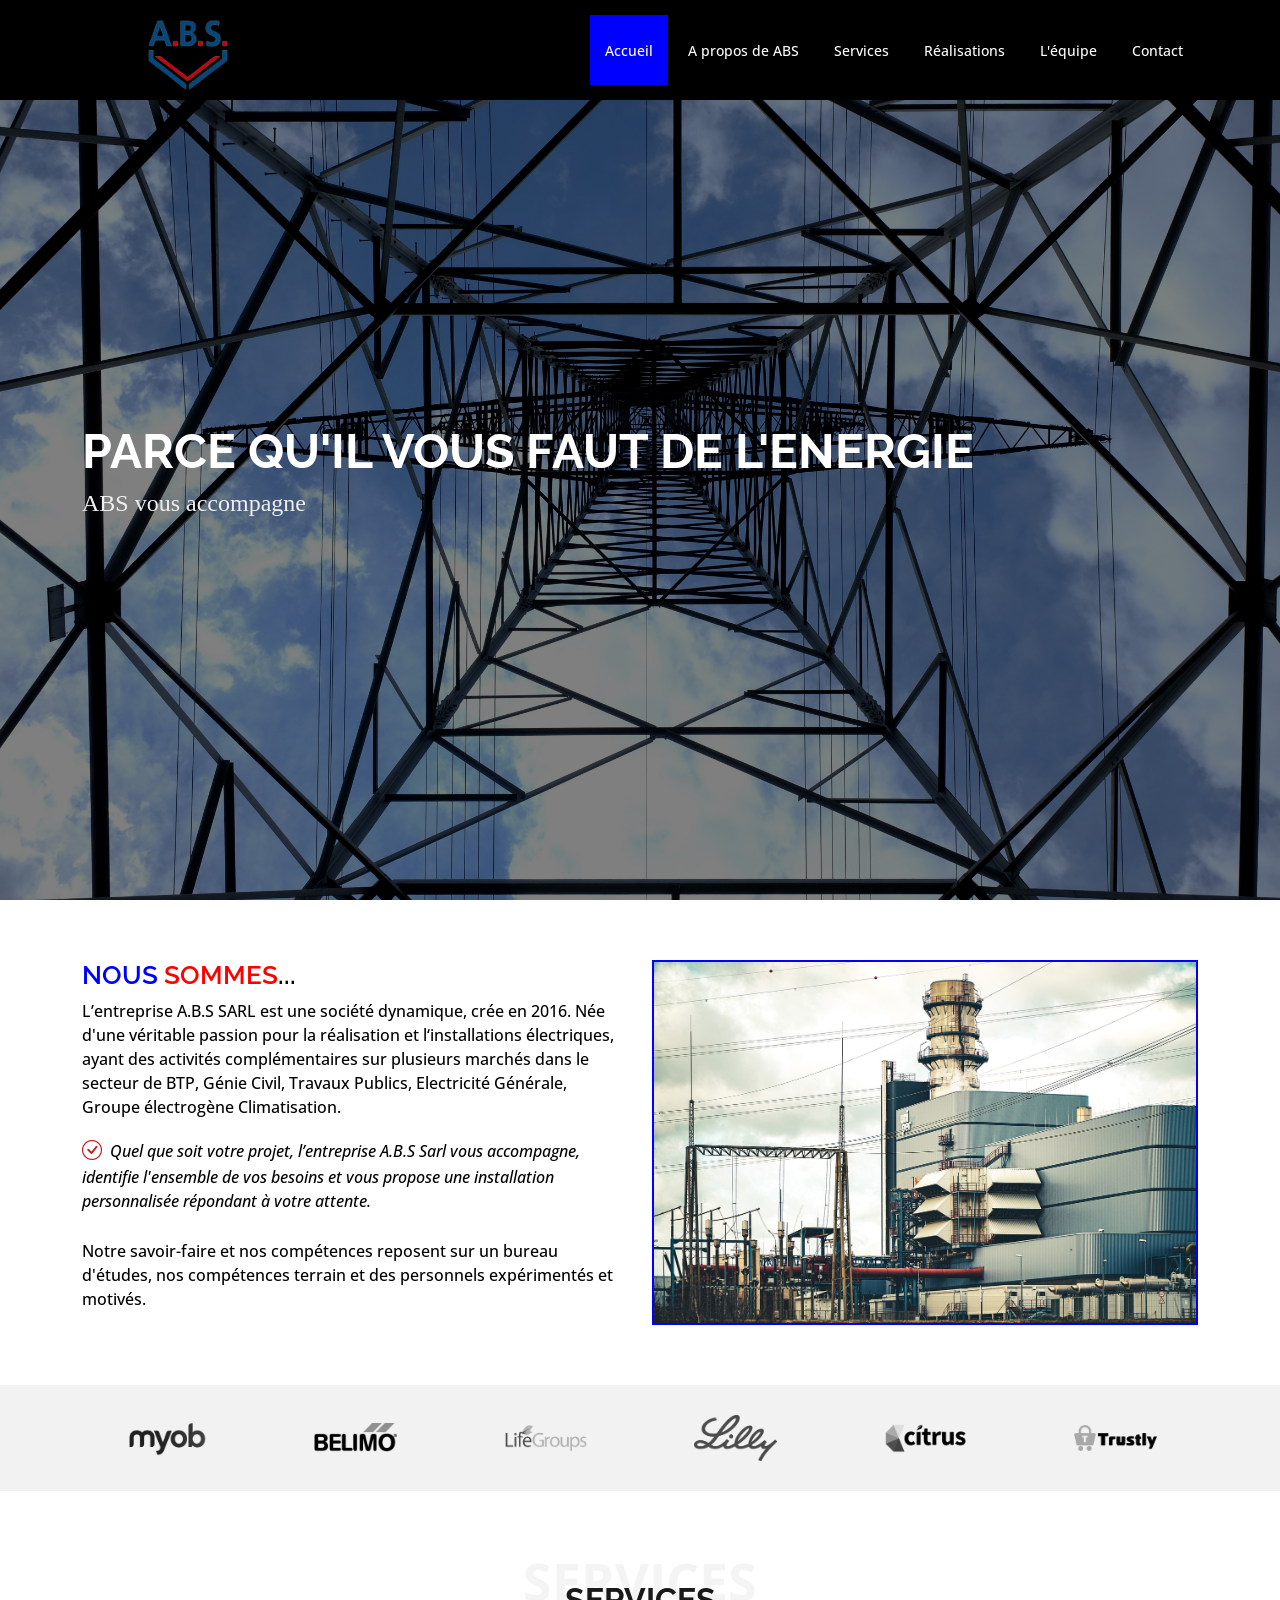
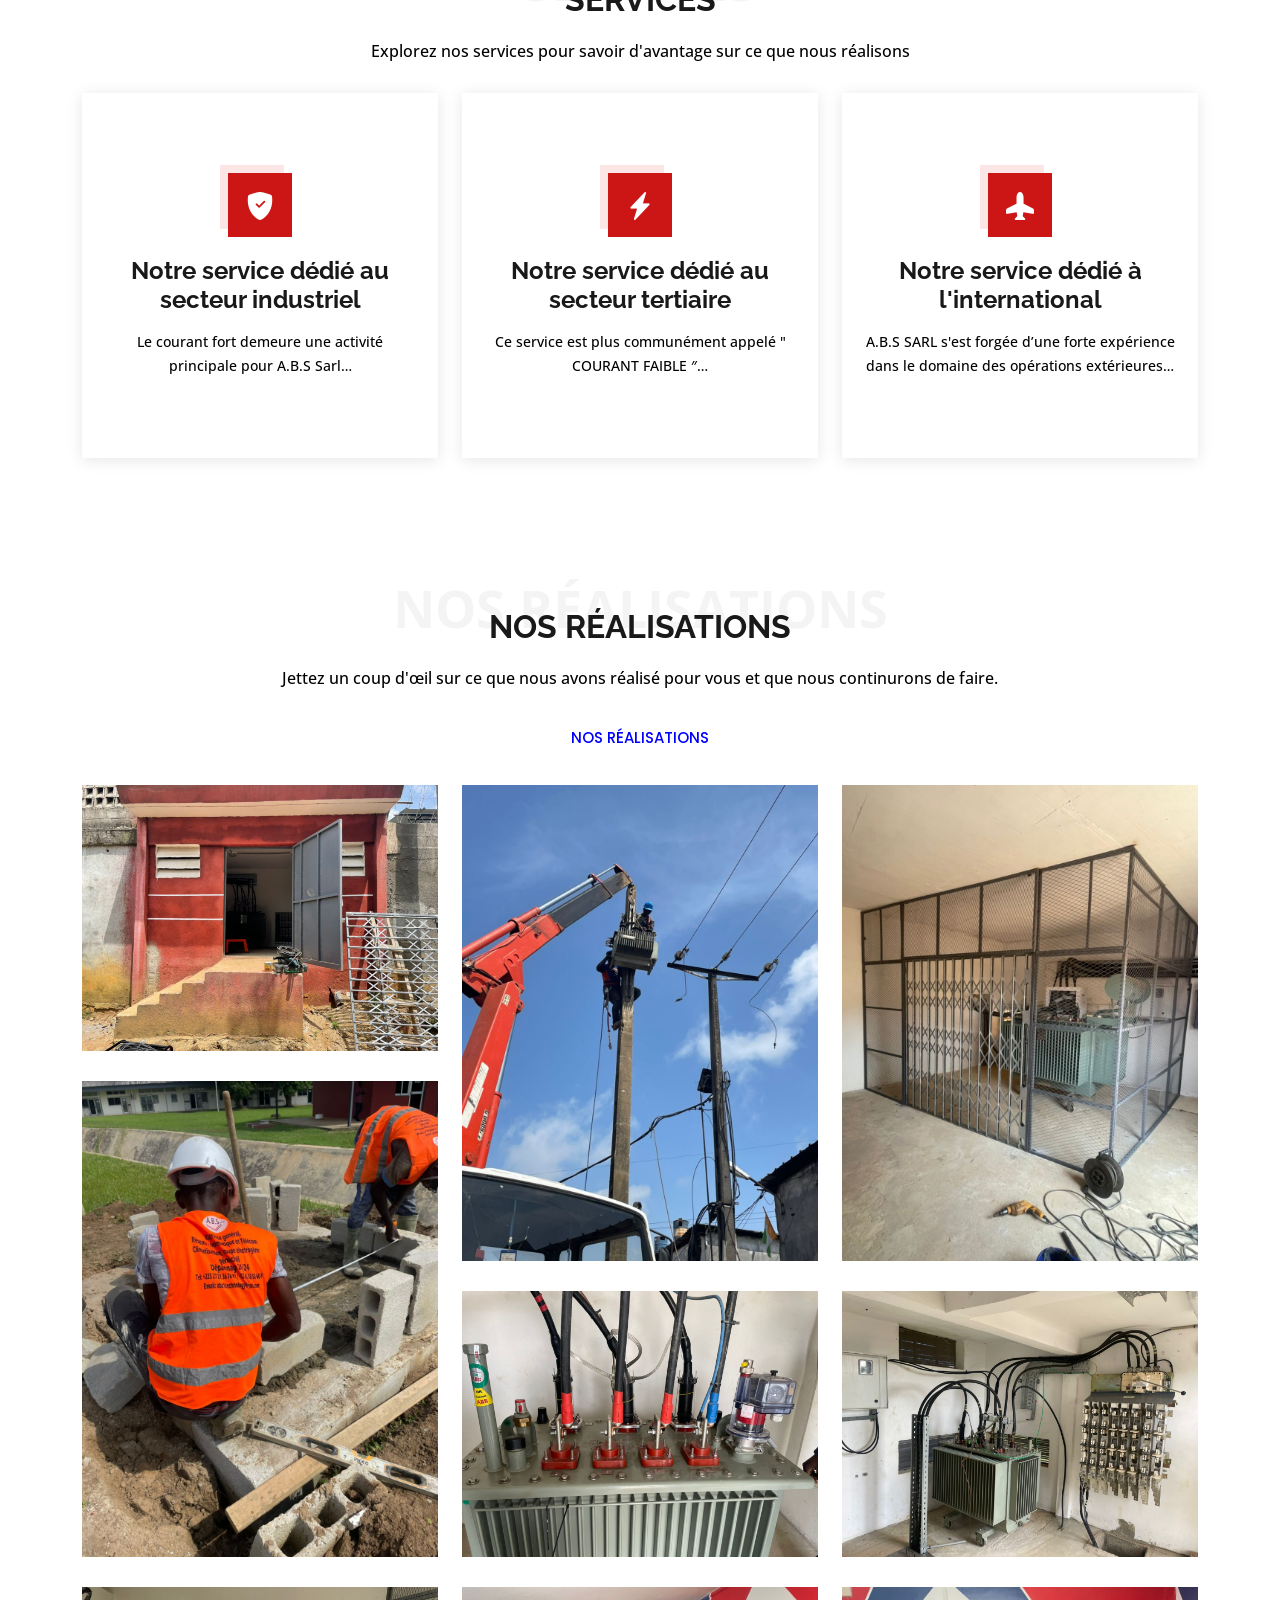
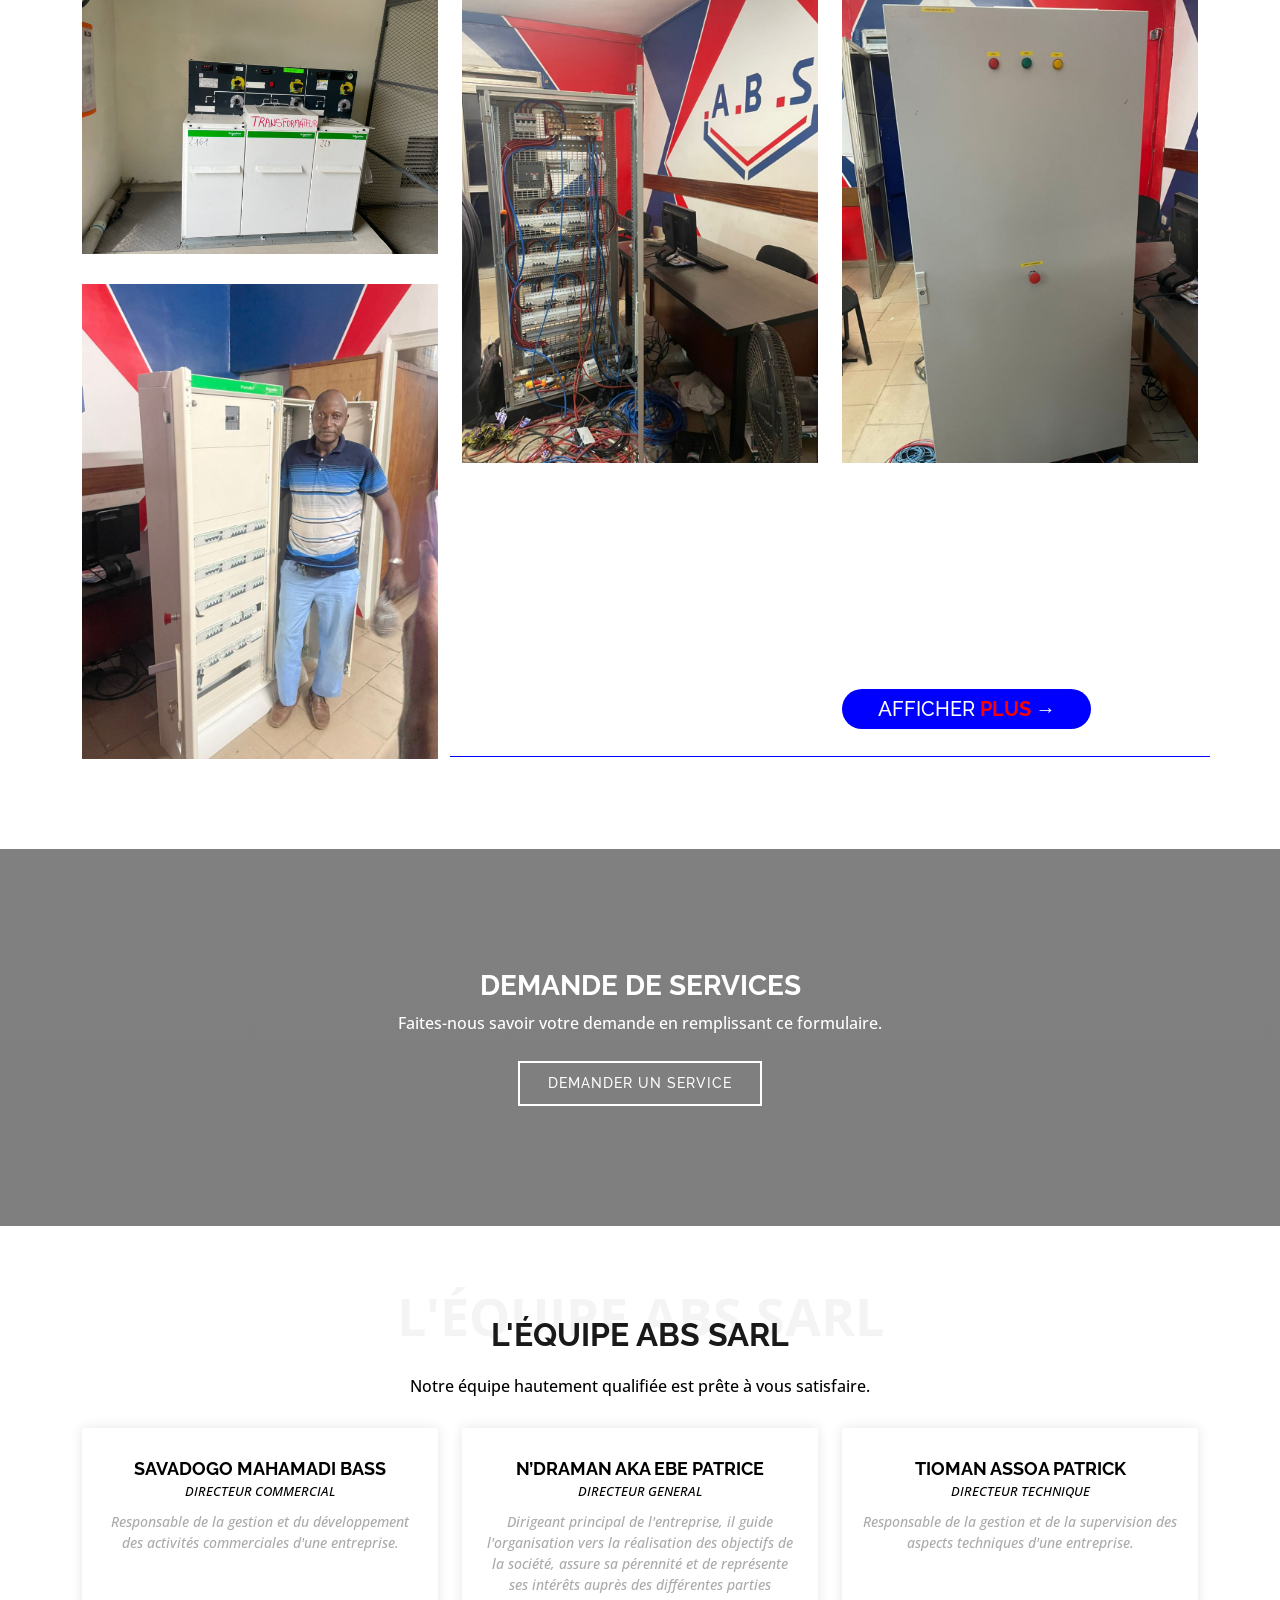
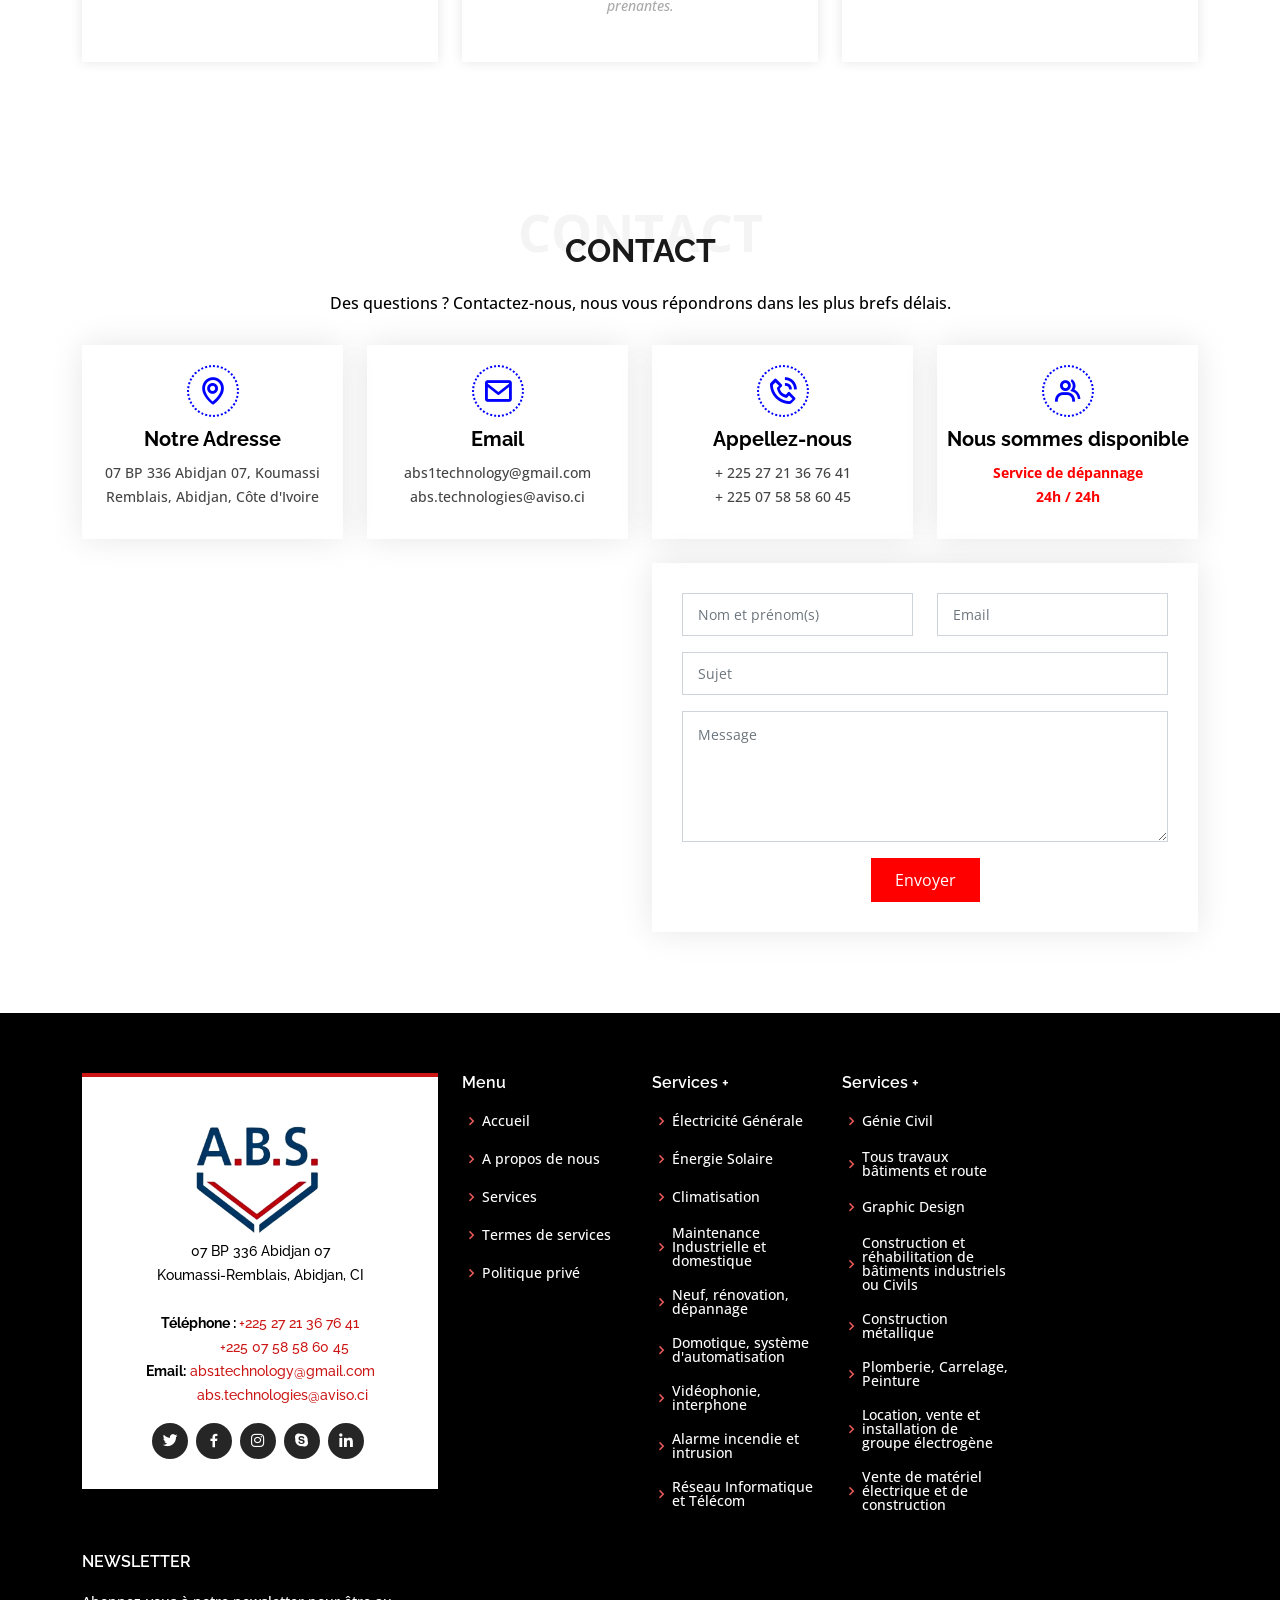
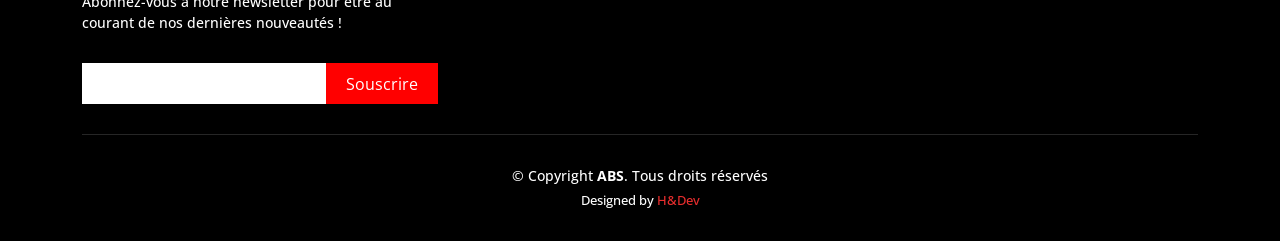
==== commit 09561e24: "Add files via upload" ====
--- a/index.html
+++ b/index.html
@@ -538,12 +538,12 @@
               <p>
                 Responsable de la gestion et du développement des activités commerciales d'une entreprise.
               </p>
-              <div class="social">
+              <!--<div class="social">
                 <a href=""><i class="bi bi-twitter"></i></a>
                 <a href=""><i class="bi bi-facebook"></i></a>
                 <a href=""><i class="bi bi-instagram"></i></a>
                 <a href=""><i class="bi bi-linkedin"></i></a>
-              </div>
+              </div>-->
             </div>
           </div>
 
@@ -555,12 +555,12 @@
               <p>
                 Dirigeant principal de  l'entreprise, il guide l'organisation vers la réalisation des objectifs de la société, assure sa pérennité et de représente ses intérêts auprès des différentes parties prenantes.
               </p>
-              <div class="social">
+             <!--<div class="social">
                 <a href=""><i class="bi bi-twitter"></i></a>
                 <a href=""><i class="bi bi-facebook"></i></a>
                 <a href=""><i class="bi bi-instagram"></i></a>
                 <a href=""><i class="bi bi-linkedin"></i></a>
-              </div>
+              </div> --> 
             </div>
           </div>
 
@@ -572,12 +572,12 @@
               <p>
                 Responsable de la gestion et de la supervision des aspects techniques d'une entreprise.
               </p>
-              <div class="social">
+              <!--<div class="social">
                 <a href=""><i class="bi bi-twitter"></i></a>
                 <a href=""><i class="bi bi-facebook"></i></a>
                 <a href=""><i class="bi bi-instagram"></i></a>
                 <a href=""><i class="bi bi-linkedin"></i></a>
-              </div>
+              </div>-->
             </div>
           </div>
 
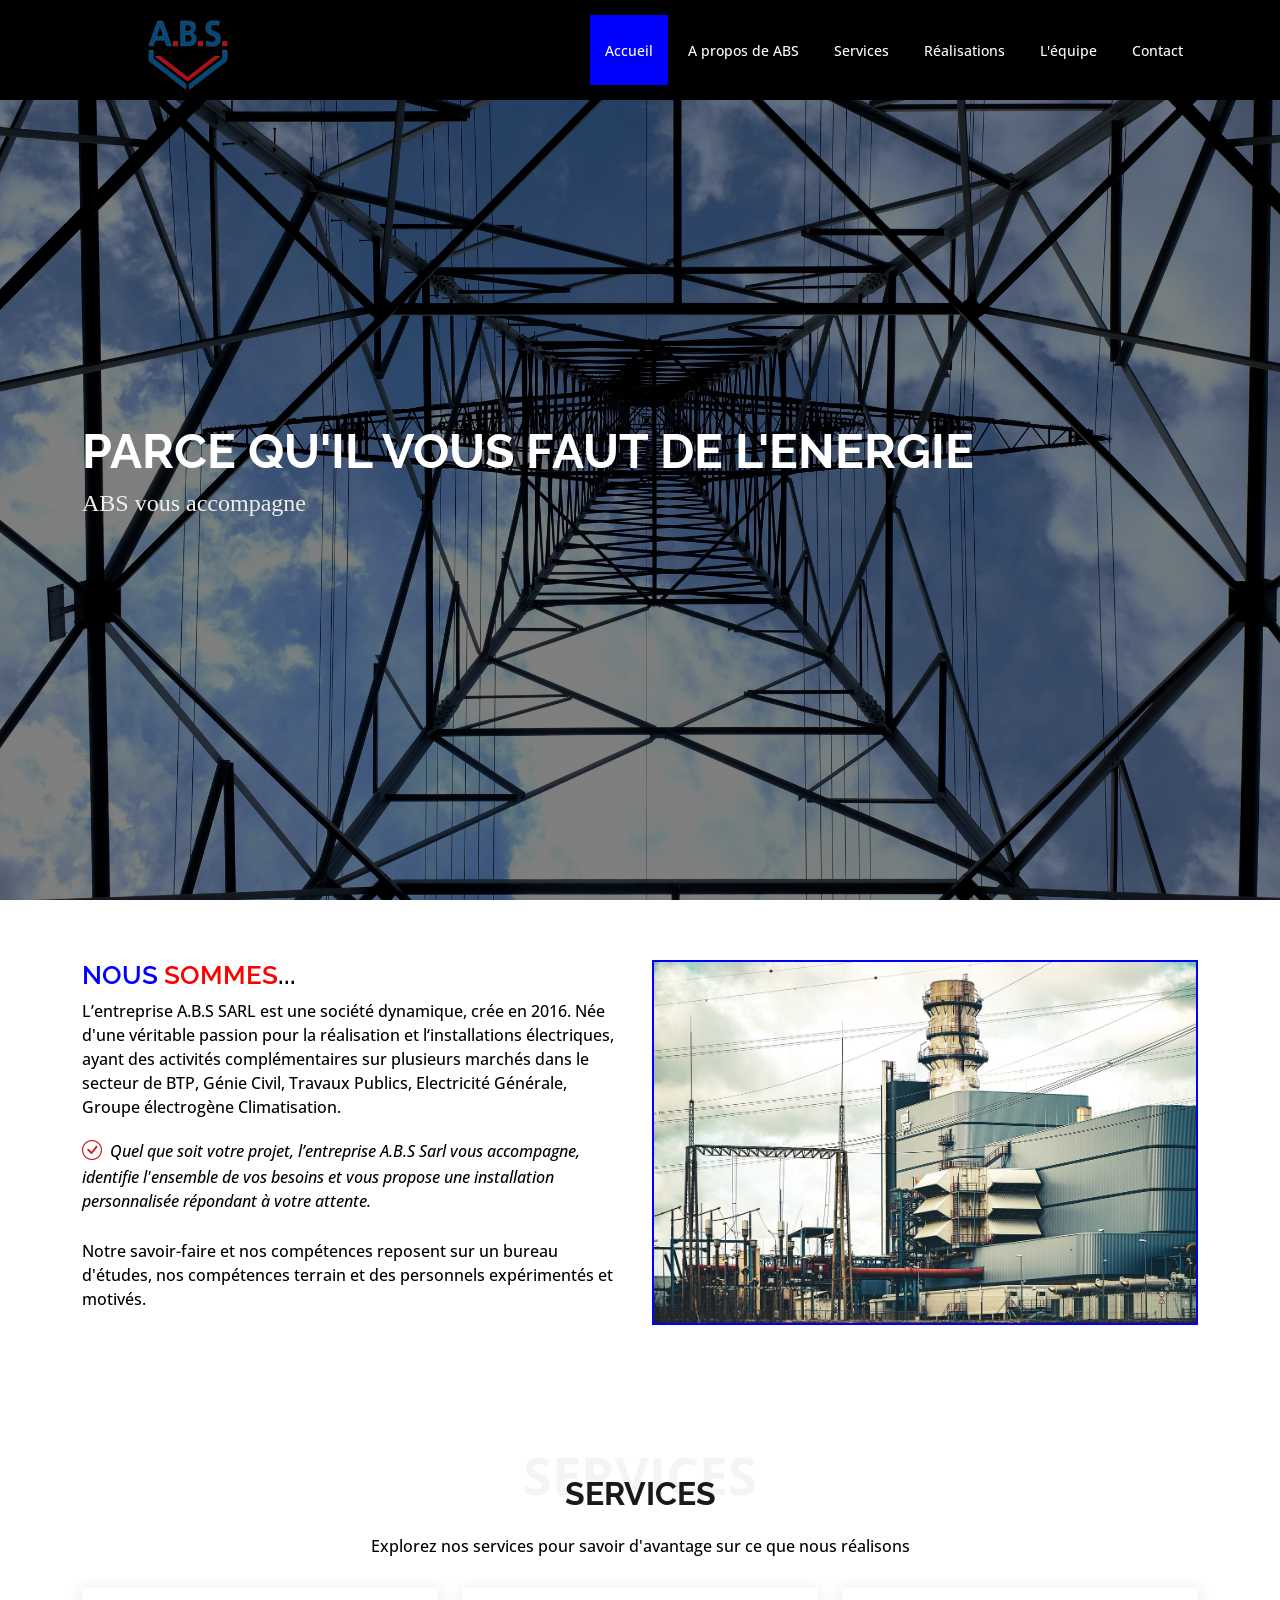
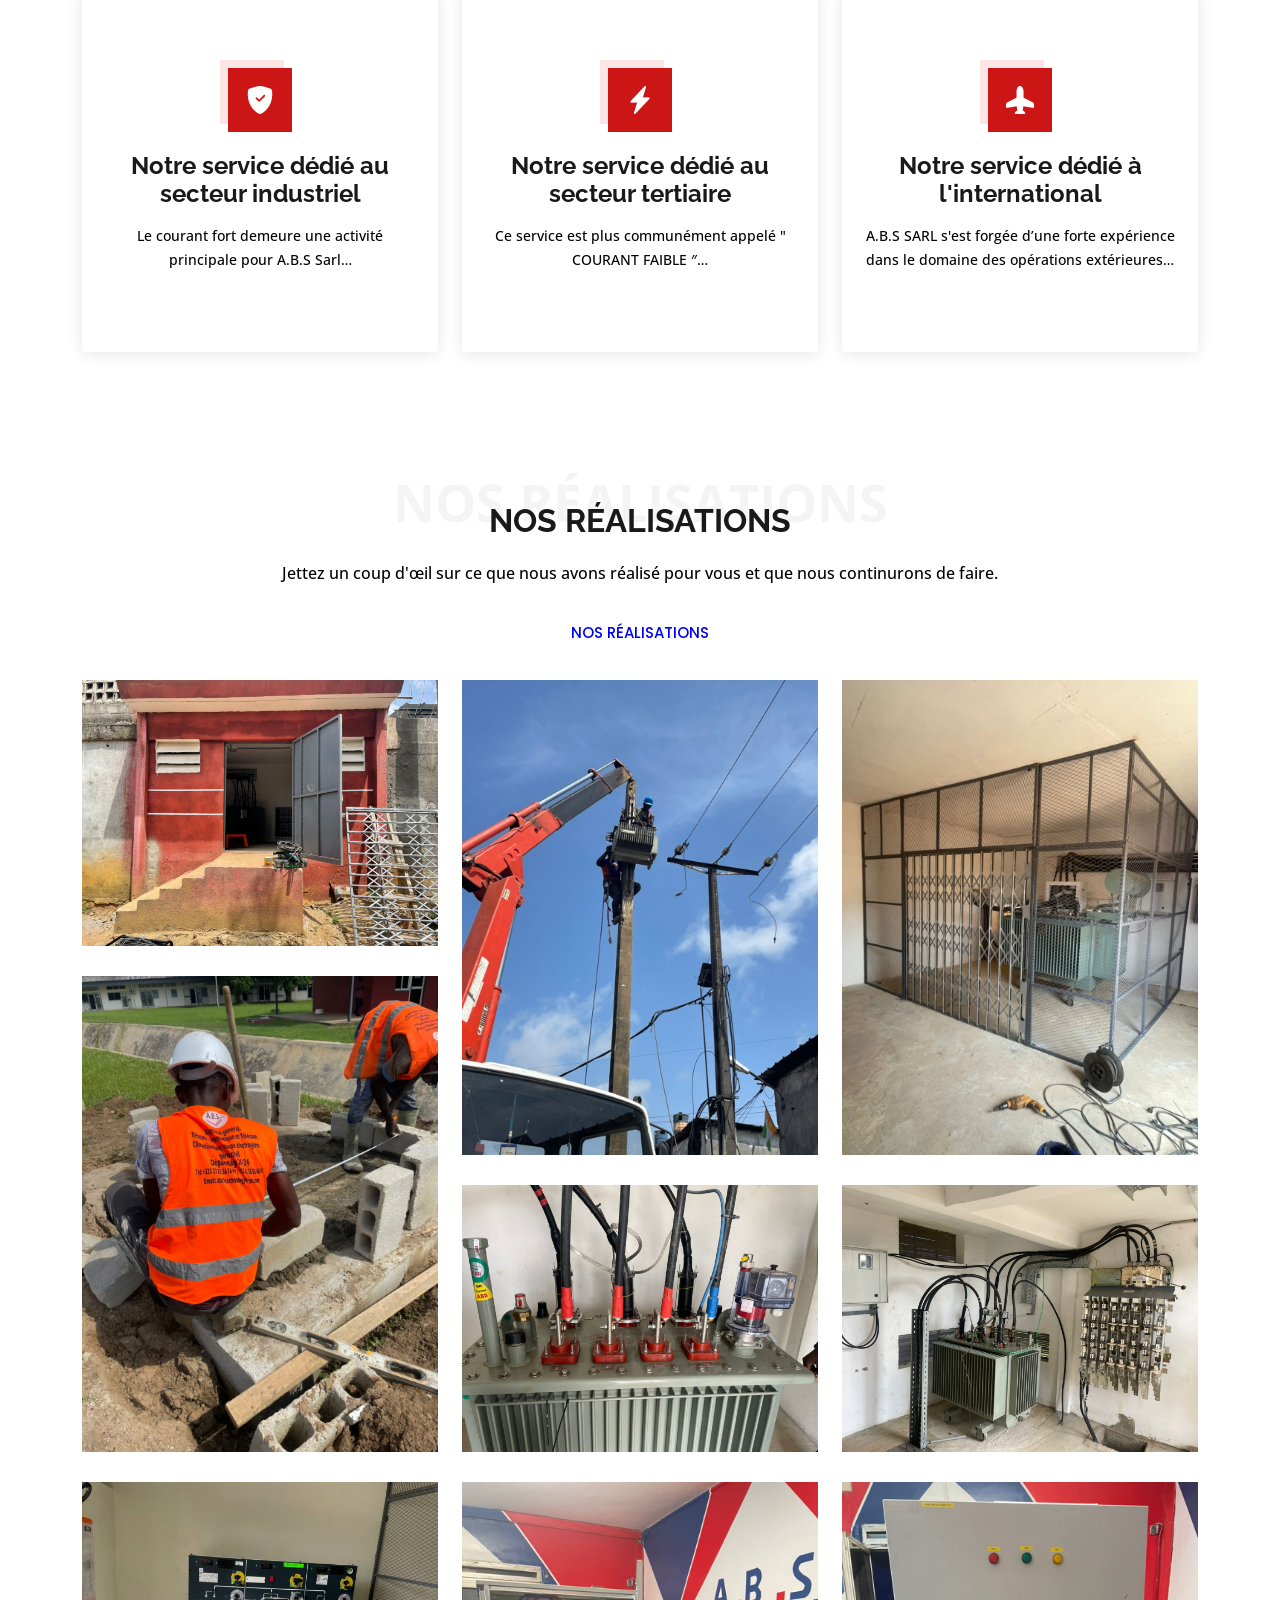
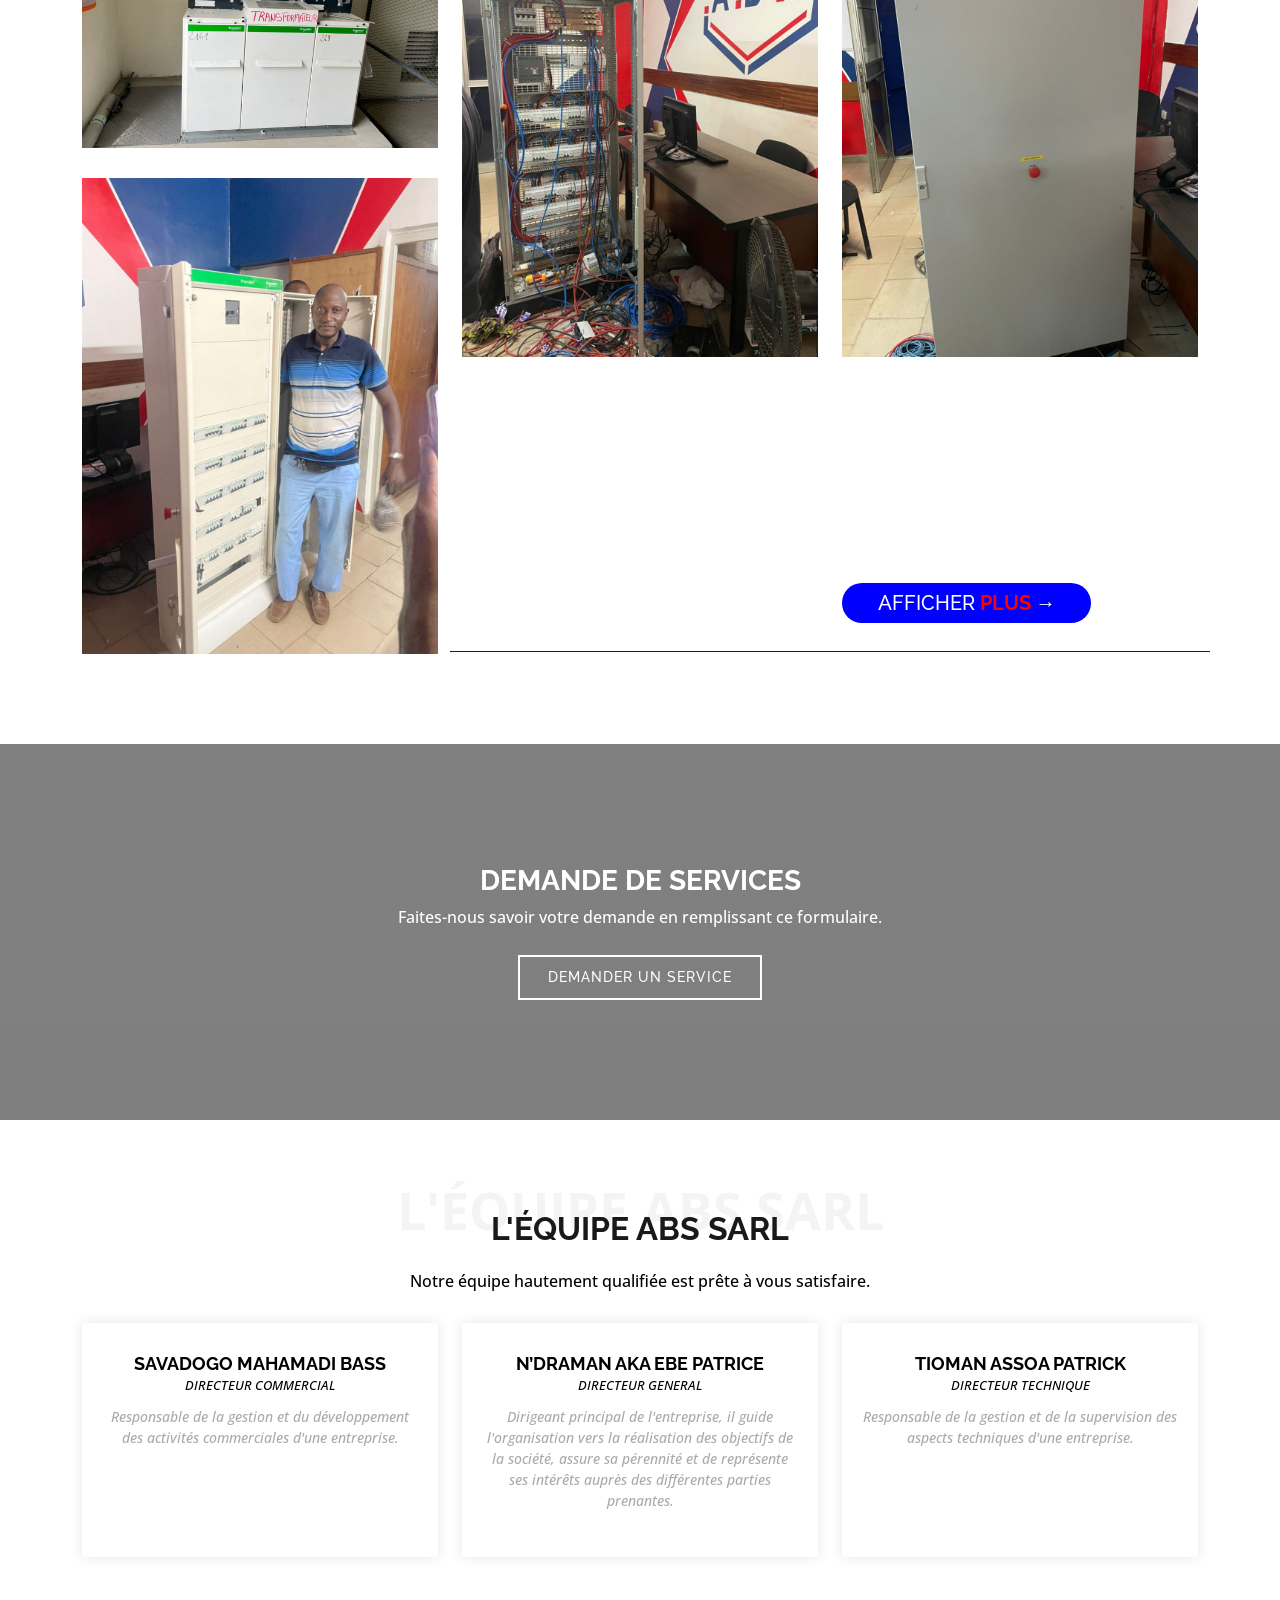
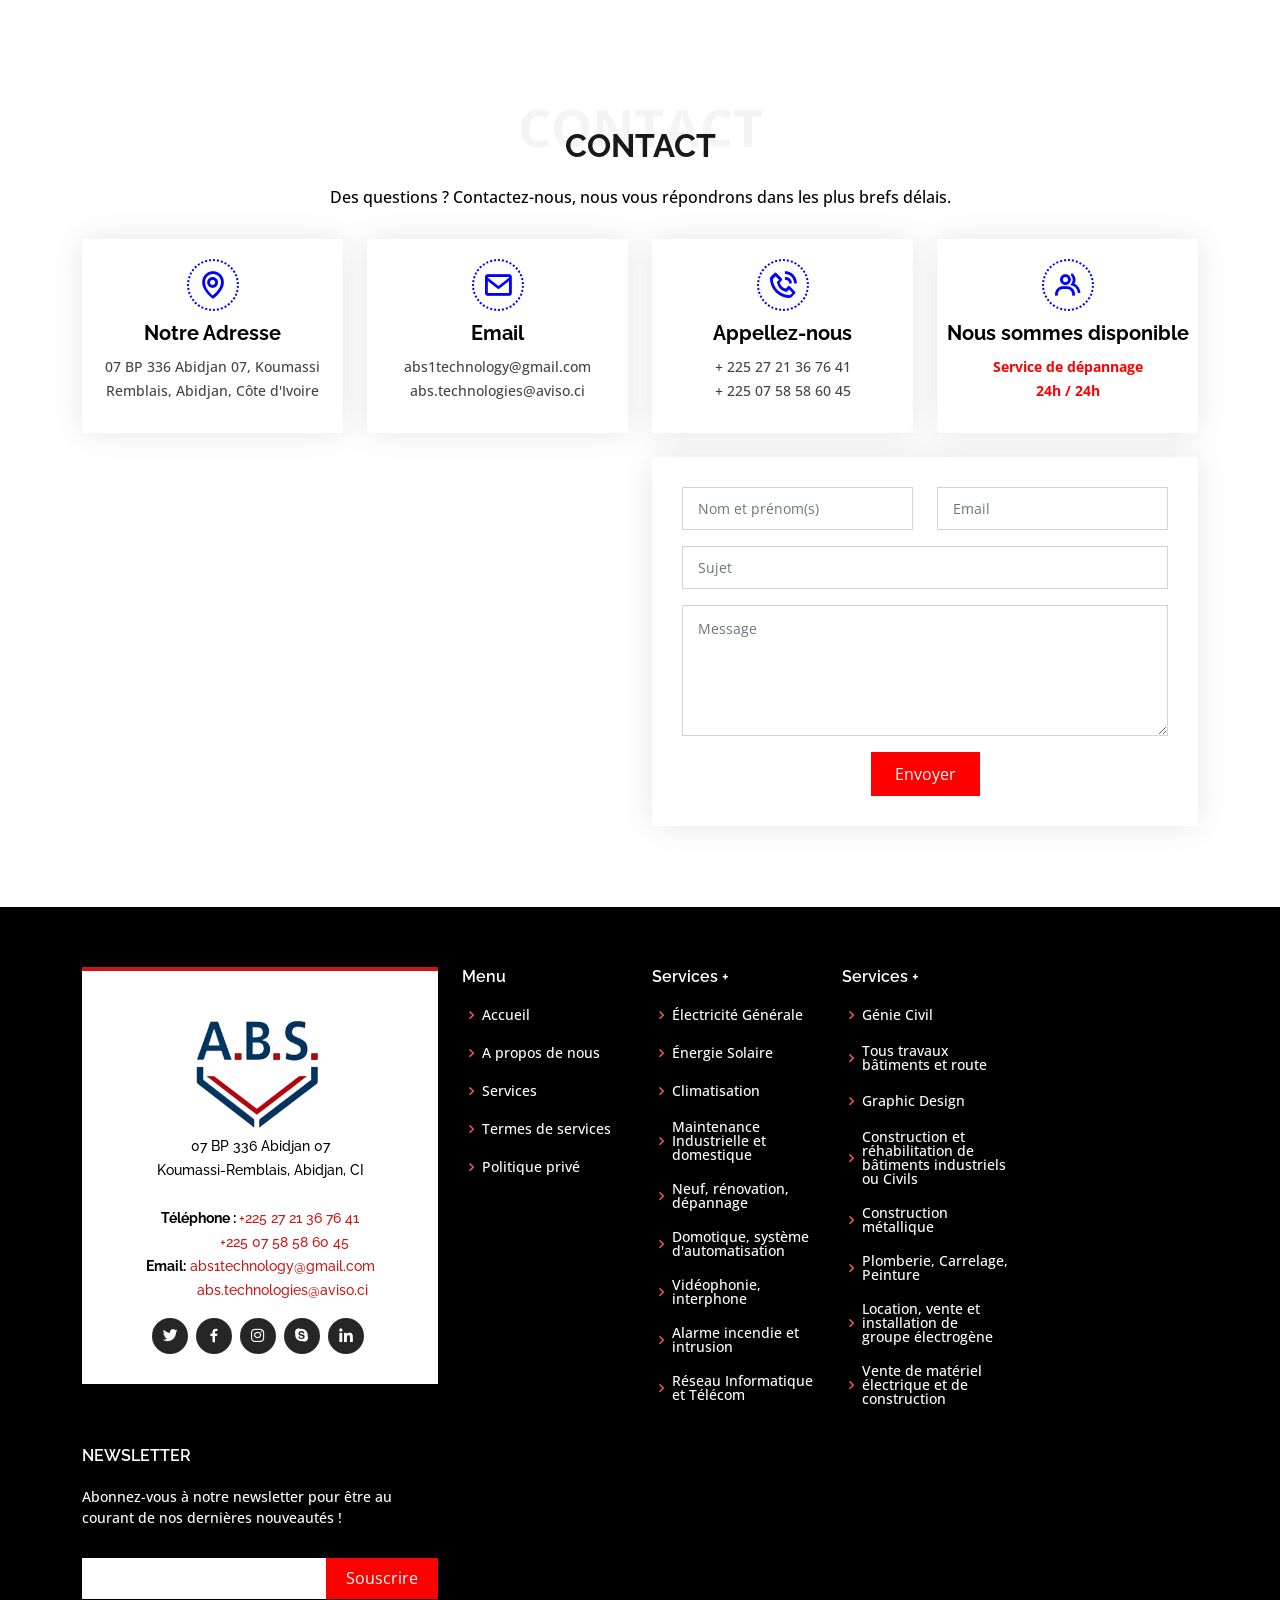
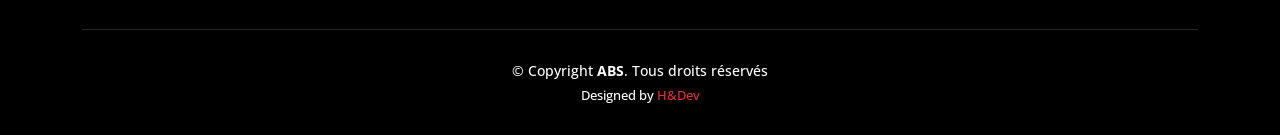
==== commit 3380f31e: "Add files via upload" ====
--- a/index.html
+++ b/index.html
@@ -29,31 +29,11 @@
   <link href="assets/css/style.css" rel="stylesheet">
   <link href="assets/css/font-awesome.min.css" rel="stylesheet">
 
-  <!-- =======================================================
-  * Template Name: Day - v4.10.0
-  * Template URL: https://bootstrapmade.com/day-multipurpose-html-template-for-free/
-  * Author: BootstrapMade.com
-  * License: https://bootstrapmade.com/license/
-  ======================================================== -->
 </head>
 
 <body>
 
-  <!-- ======= Top Bar ======= -->
-  <!--<section id="topbar" class="d-flex align-items-center">
-    <div class="container d-flex justify-content-center justify-content-md-between">
-      <div class="contact-info d-flex align-items-center">
-        <!--<i class="bi bi-envelope-fill"></i><a href="mailto:contact@example.com">info@example.com</a>
-        <i class="bi bi-phone-fill phone-icon"></i> +1 5589 55488 55-->
-      </div>
-      <div class="social-links d-none d-md-block">
-       <!-- <a href="#" class="twitter"><i class="bi bi-twitter"></i></a>
-        <a href="#" class="facebook"><i class="bi bi-facebook"></i></a>
-        <a href="#" class="instagram"><i class="bi bi-instagram"></i></a>
-        <a href="#" class="linkedin"><i class="bi bi-linkedin"></i></i></a>
-      </div>
-    </div>
-  </section>-->
+ 
 
   <!-- ======= Header ======= -->
   <header id="header" class="d-flex align-items-center">
@@ -71,23 +51,7 @@
           <li><a class="nav-link scrollto " href="#portfolio">Réalisations</a></li>
          <!-- <li><a class="nav-link scrollto" href="#pricing">Pricing</a></li>-->
           <li><a class="nav-link scrollto" href="#team">L'équipe</a></li>
-        <!--  <li class="dropdown"><a href="#"><span>Drop Down</span> <i class="bi bi-chevron-down"></i></a>
-            <ul>
-              <li><a href="#">Drop Down 1</a></li>
-              <li class="dropdown"><a href="#"><span>Deep Drop Down</span> <i class="bi bi-chevron-right"></i></a>
-                <ul>
-                  <li><a href="#">Deep Drop Down 1</a></li>
-                  <li><a href="#">Deep Drop Down 2</a></li>
-                  <li><a href="#">Deep Drop Down 3</a></li>
-                  <li><a href="#">Deep Drop Down 4</a></li>
-                  <li><a href="#">Deep Drop Down 5</a></li>
-                </ul>
-              </li>
-              <li><a href="#">Drop Down 2</a></li>
-              <li><a href="#">Drop Down 3</a></li>
-              <li><a href="#">Drop Down 4</a></li>
-            </ul>
-          </li>-->
+
           <li><a class="nav-link scrollto" href="#contact">Contact</a></li>
         </ul>
         <i class="bi bi-list mobile-nav-toggle"></i>
@@ -101,7 +65,6 @@
     <div class="container position-relative" data-aos="fade-up" data-aos-delay="500">
       <h1>PARCE QU'IL VOUS FAUT DE L'ENERGIE</h1>
       <h2 style="font-family: fantasy;">ABS vous accompagne</h2>
-      <!--<a href="#about" class="btn-get-started scrollto">Get Started</a>-->
     </div>
   </section><!-- End Hero -->
 
@@ -138,42 +101,9 @@
       </div>
     </section><!-- End About Section -->
 
-    <!-- ======= Why Us Section ======= 
-    <section id="why-us" class="why-us">
-      <div class="container">
-
-        <div class="row">
-
-          <div class="col-lg-4" data-aos="fade-up">
-            <div class="box">
-              <span>01</span>
-              <h4>Lorem Ipsum</h4>
-              <p>Ulamco laboris nisi ut aliquip ex ea commodo consequat. Et consectetur ducimus vero placeat</p>
-            </div>
-          </div>
-
-          <div class="col-lg-4 mt-4 mt-lg-0" data-aos="fade-up" data-aos-delay="150">
-            <div class="box">
-              <span>02</span>
-              <h4>Repellat Nihil</h4>
-              <p>Dolorem est fugiat occaecati voluptate velit esse. Dicta veritatis dolor quod et vel dire leno para dest</p>
-            </div>
-          </div>
-
-          <div class="col-lg-4 mt-4 mt-lg-0" data-aos="fade-up" data-aos-delay="300">
-            <div class="box">
-              <span>03</span>
-              <h4> Ad ad velit qui</h4>
-              <p>Molestiae officiis omnis illo asperiores. Aut doloribus vitae sunt debitis quo vel nam quis</p>
-            </div>
-          </div>
-
-        </div>
-
-      </div>
-    </section>End Why Us Section -->
-
-    <!-- ======= Clients Section ======= -->
+
+
+    <!-- ======= Clients Section ======= 
     <section id="clients" class="clients">
       <div class="container" data-aos="zoom-in">
 
@@ -206,7 +136,7 @@
         </div>
 
       </div>
-    </section><!-- End Clients Section -->
+    </section>End Clients Section -->
 
     <!-- ======= Services Section ======= -->
     <section id="services" class="services">
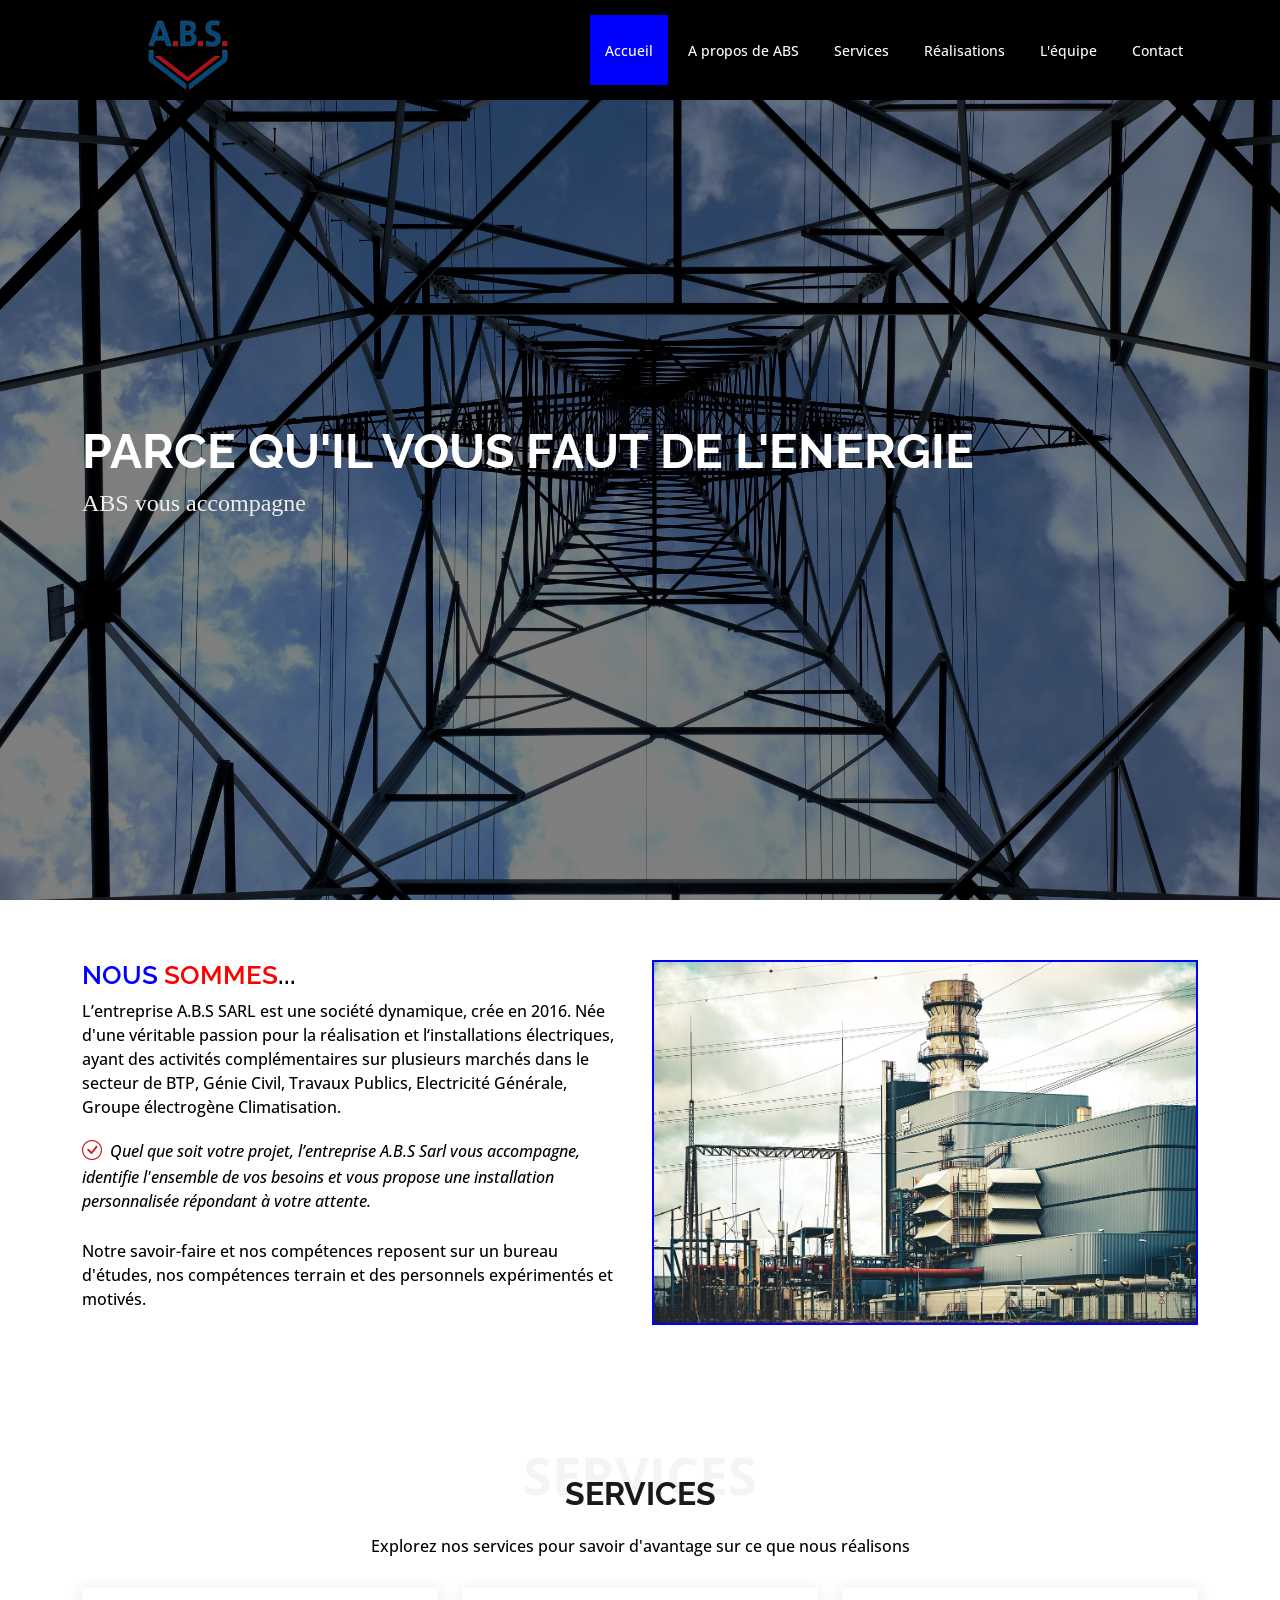
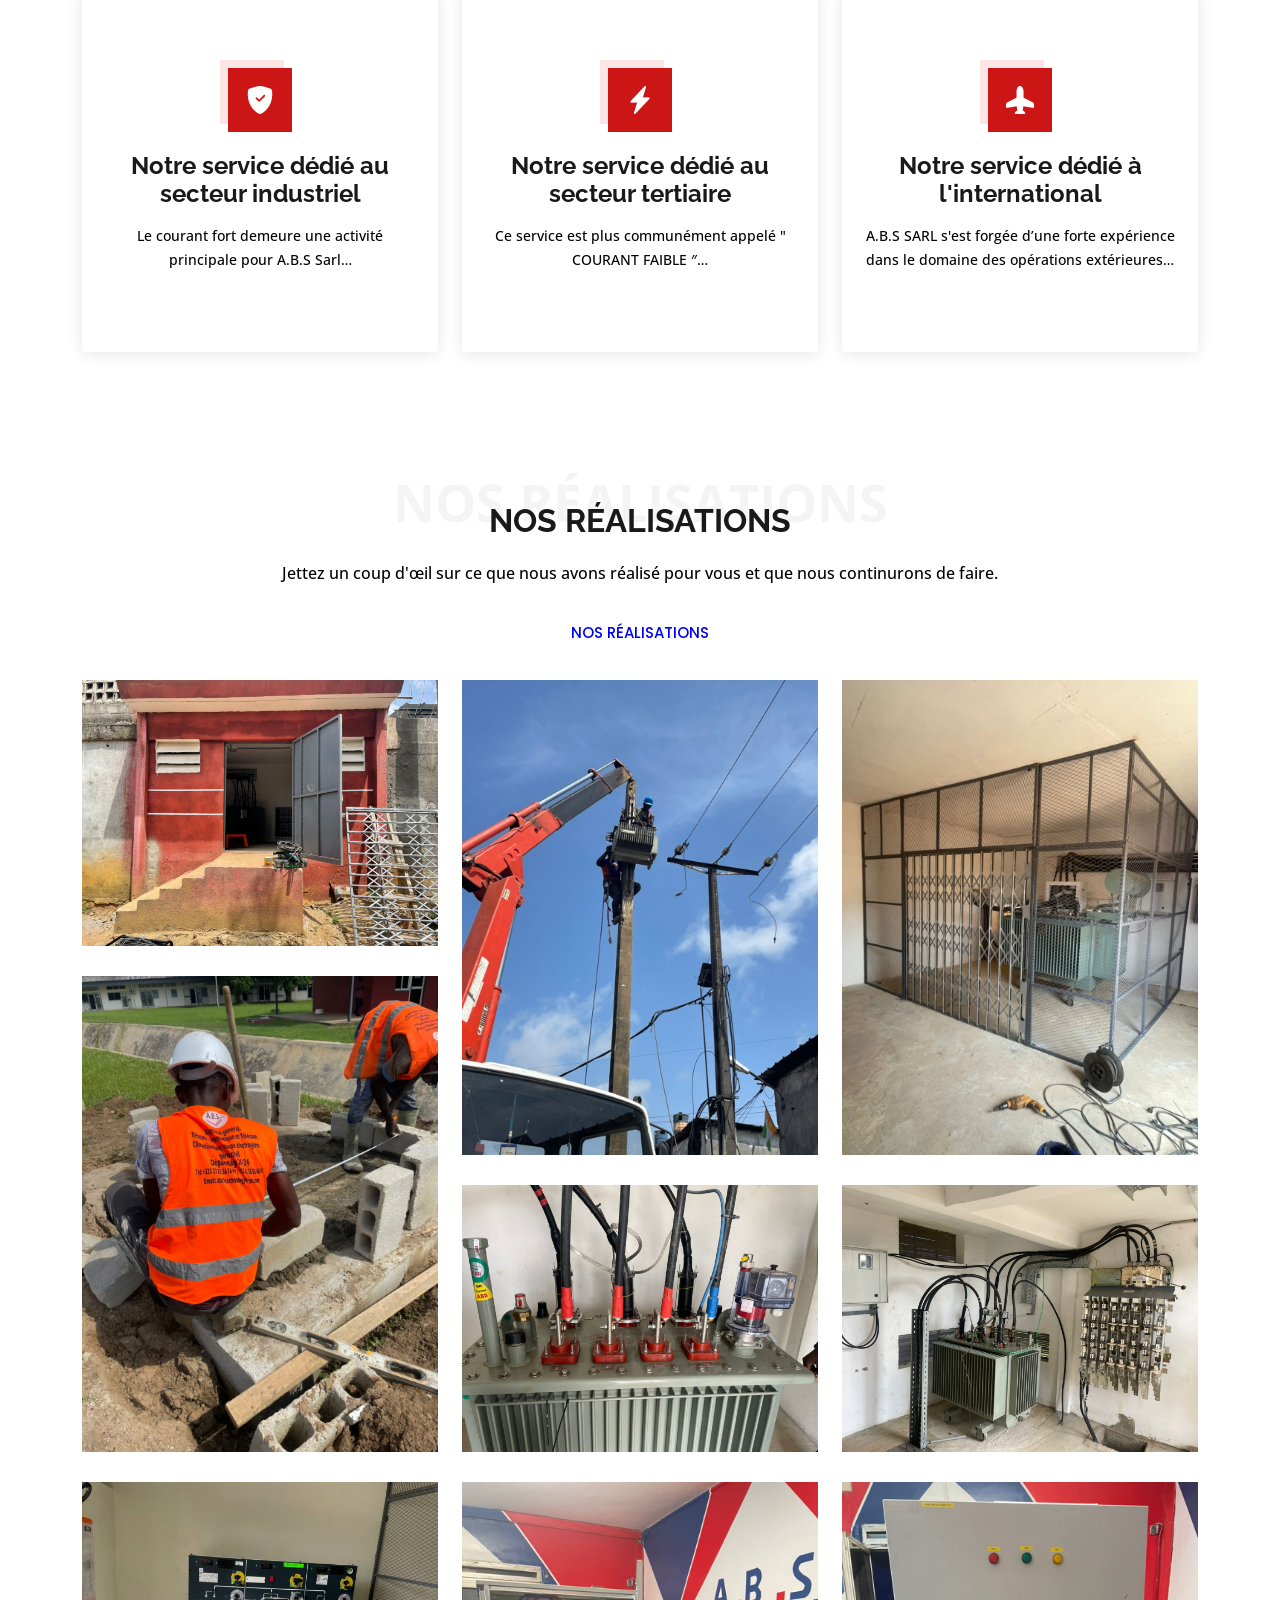
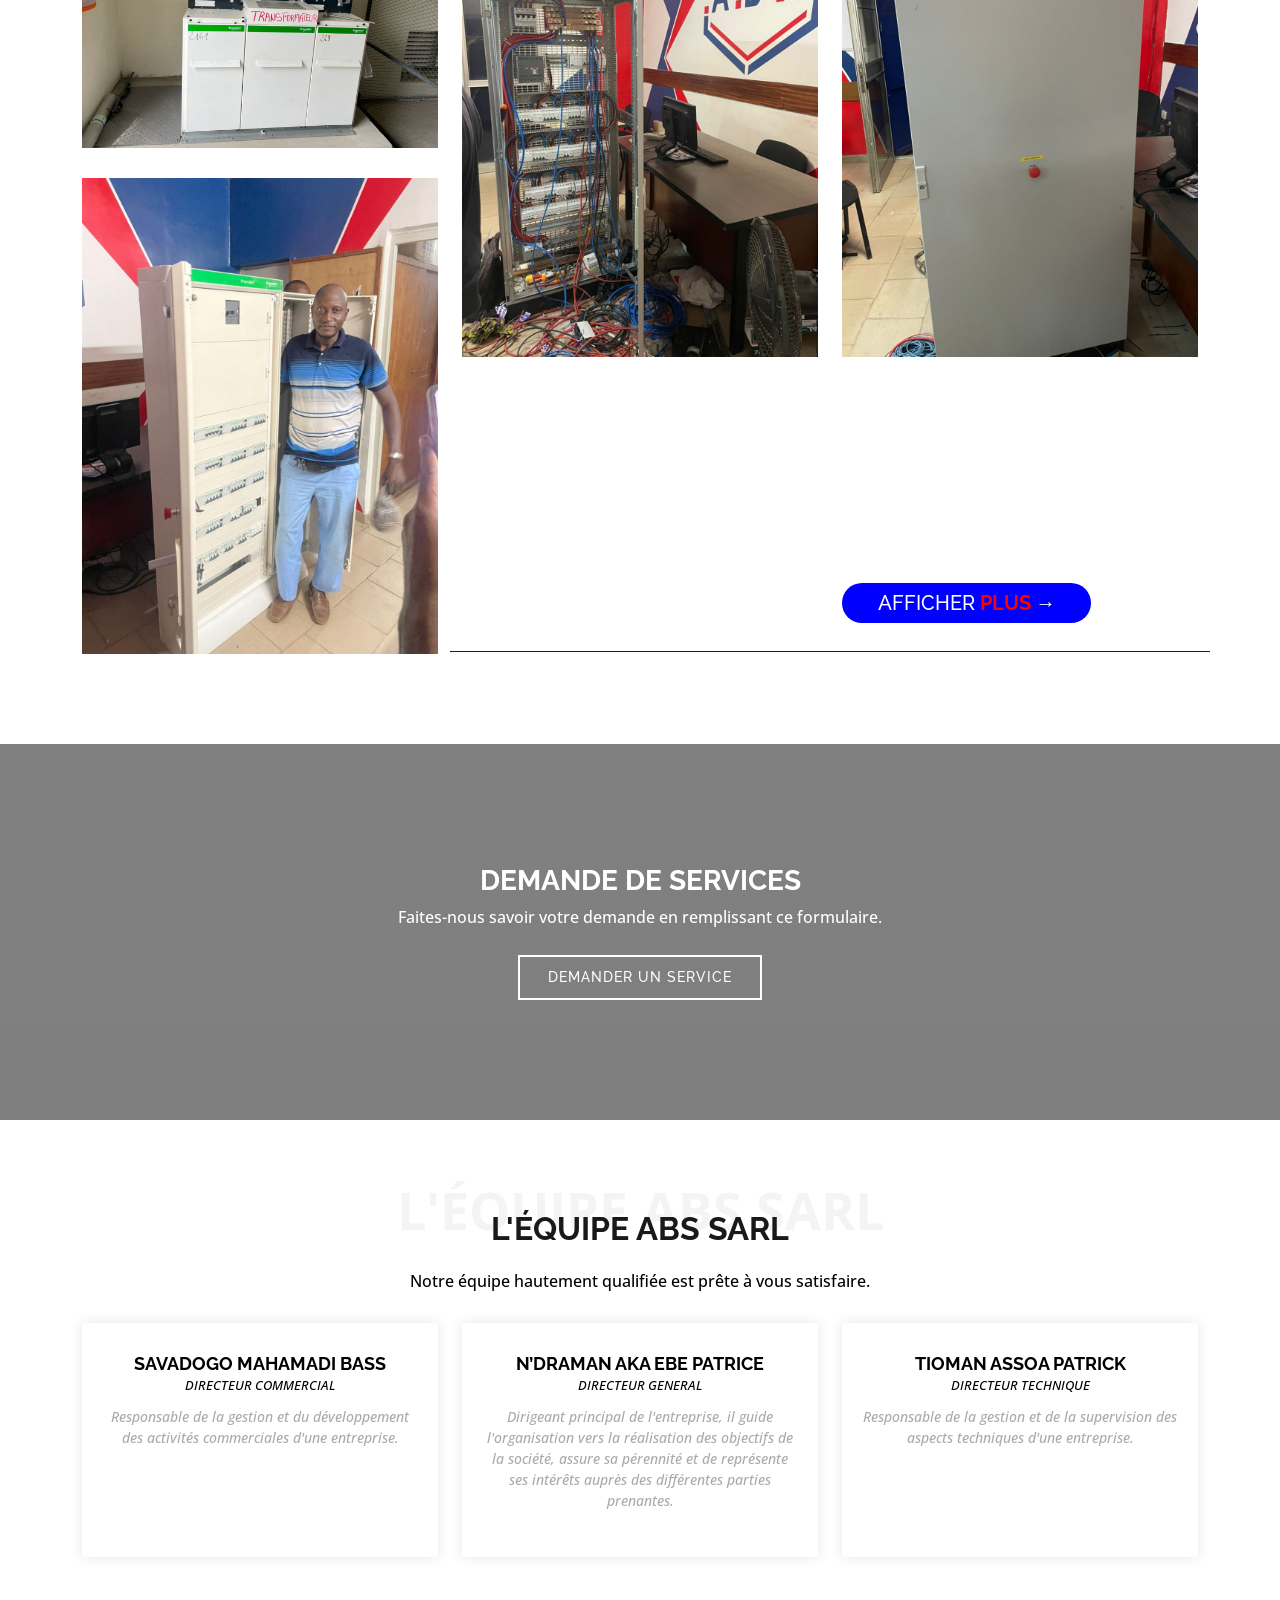
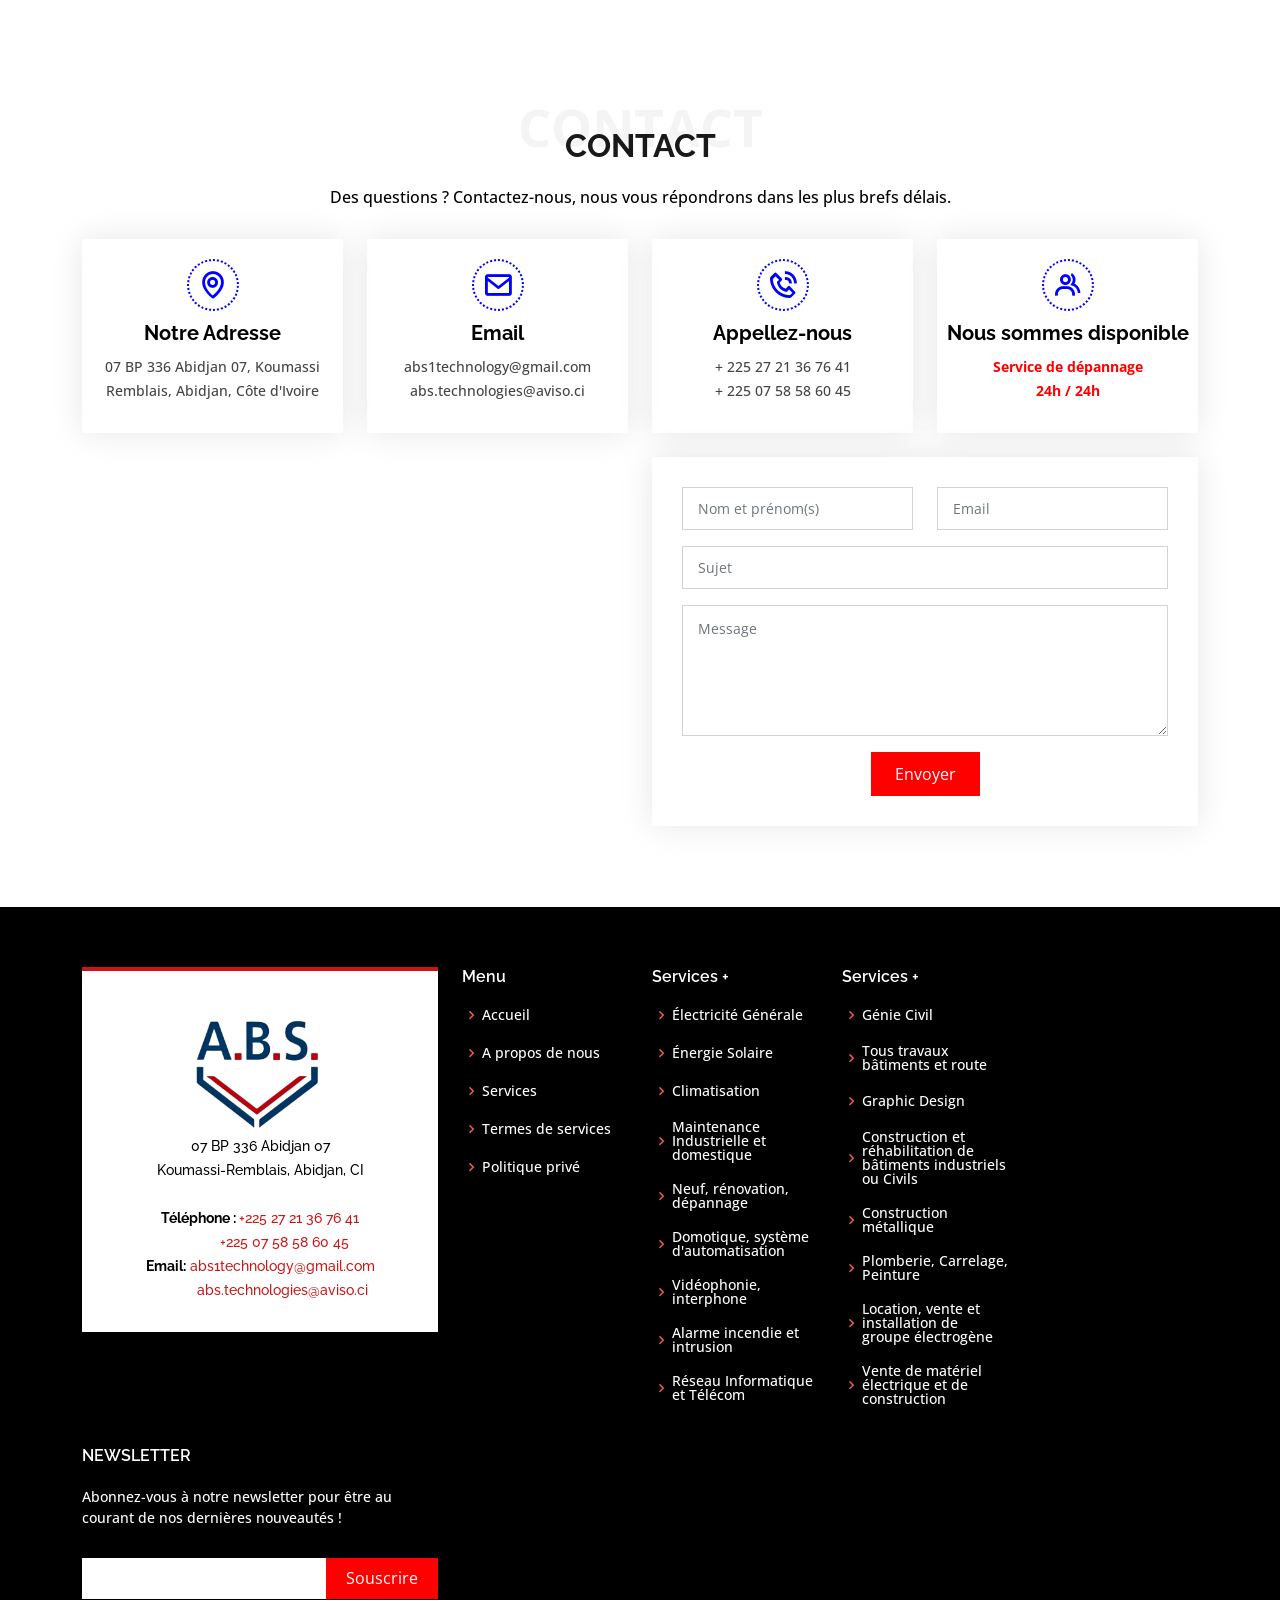
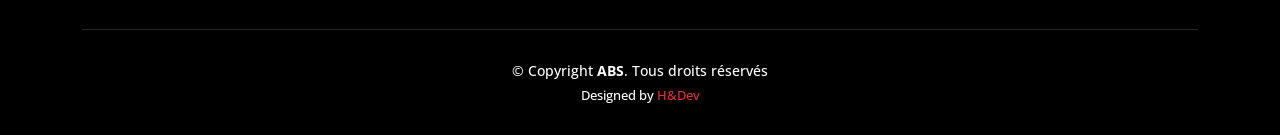
==== commit 231fbc65: "Add files via upload" ====
--- a/index.html
+++ b/index.html
@@ -620,13 +620,7 @@
                 <strong>Email:</strong><a href="mailto:abs1technology@gmail.com"> abs1technology@gmail.com</a><br>
                 <strong style="color: transparent;">Email:</strong> <a href="mailto:abs.technologies@aviso.ci">abs.technologies@aviso.ci</a><br>
               </p>
-              <div class="social-links mt-3">
-                <a href="#" class="twitter"><i class="bx bxl-twitter"></i></a>
-                <a href="#" class="facebook"><i class="bx bxl-facebook"></i></a>
-                <a href="#" class="instagram"><i class="bx bxl-instagram"></i></a>
-                <a href="#" class="google-plus"><i class="bx bxl-skype"></i></a>
-                <a href="#" class="linkedin"><i class="bx bxl-linkedin"></i></a>
-              </div>
+              
             </div>
           </div>
 
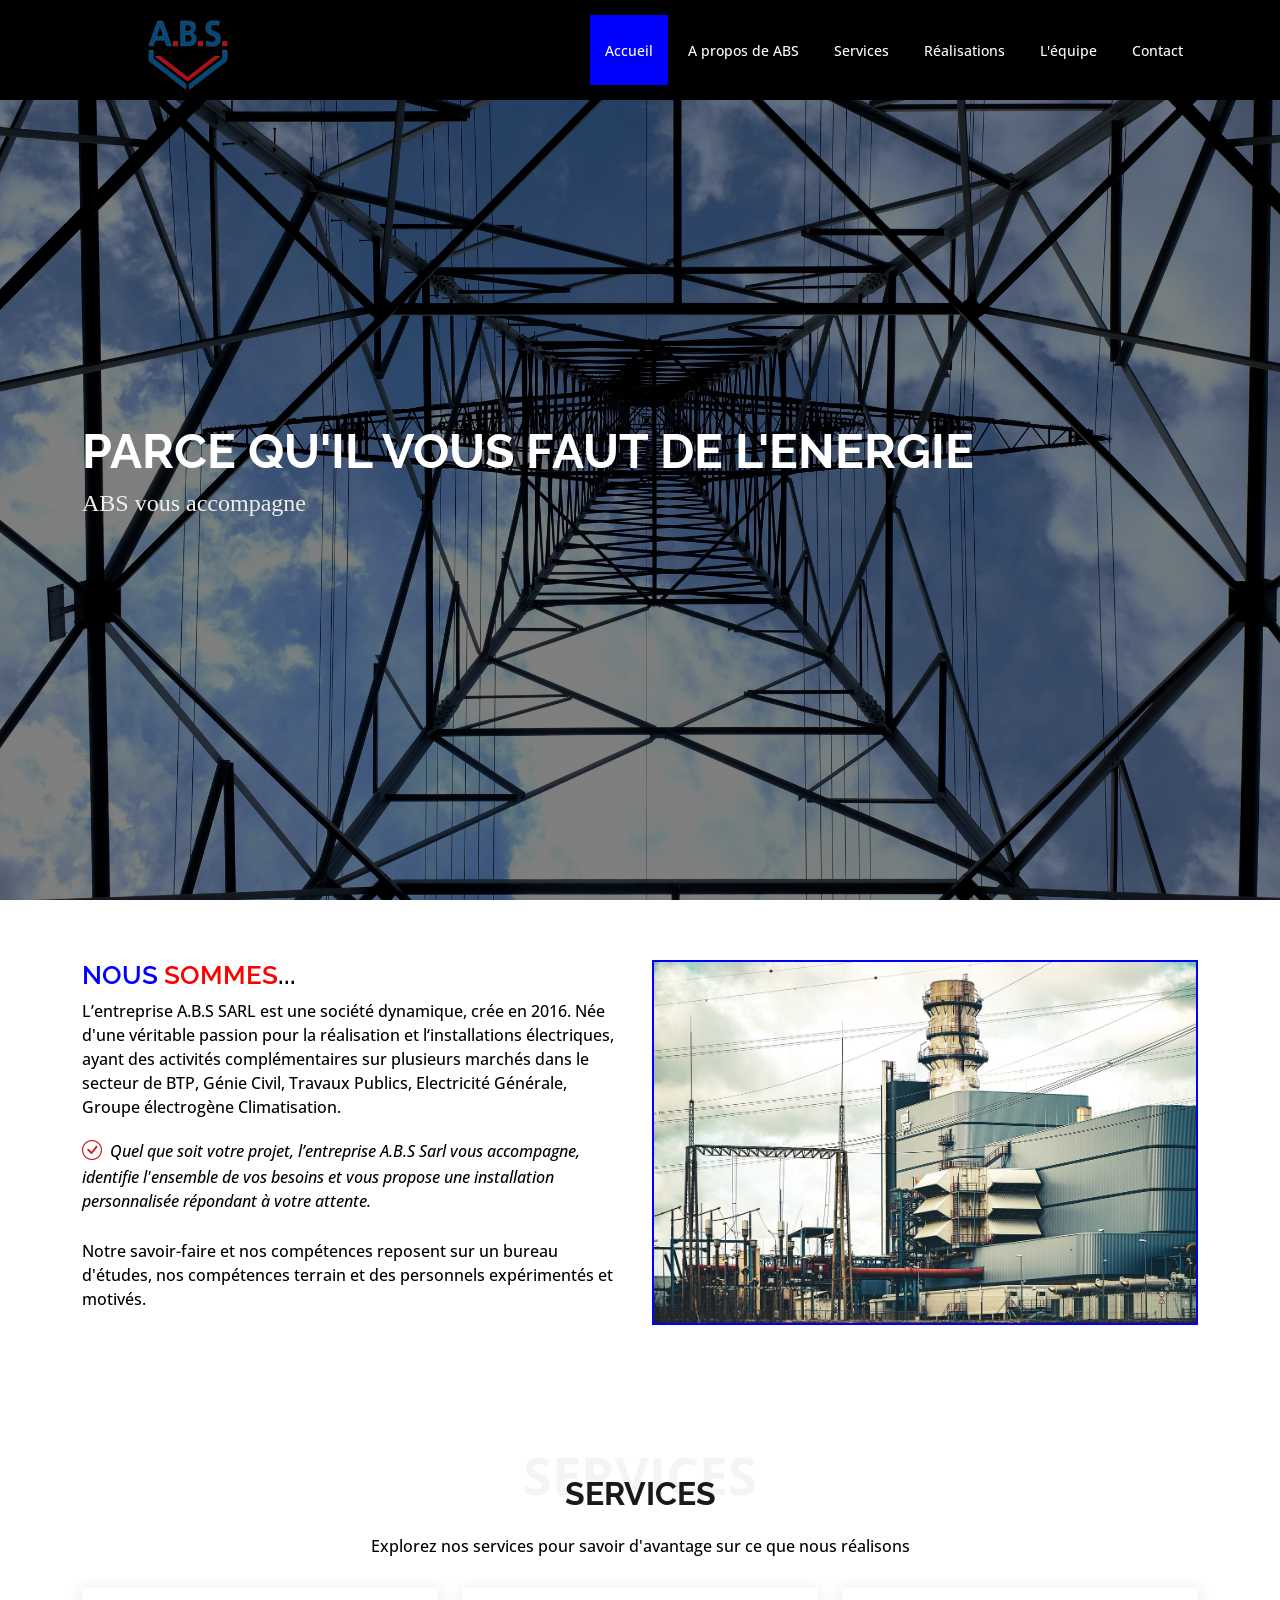
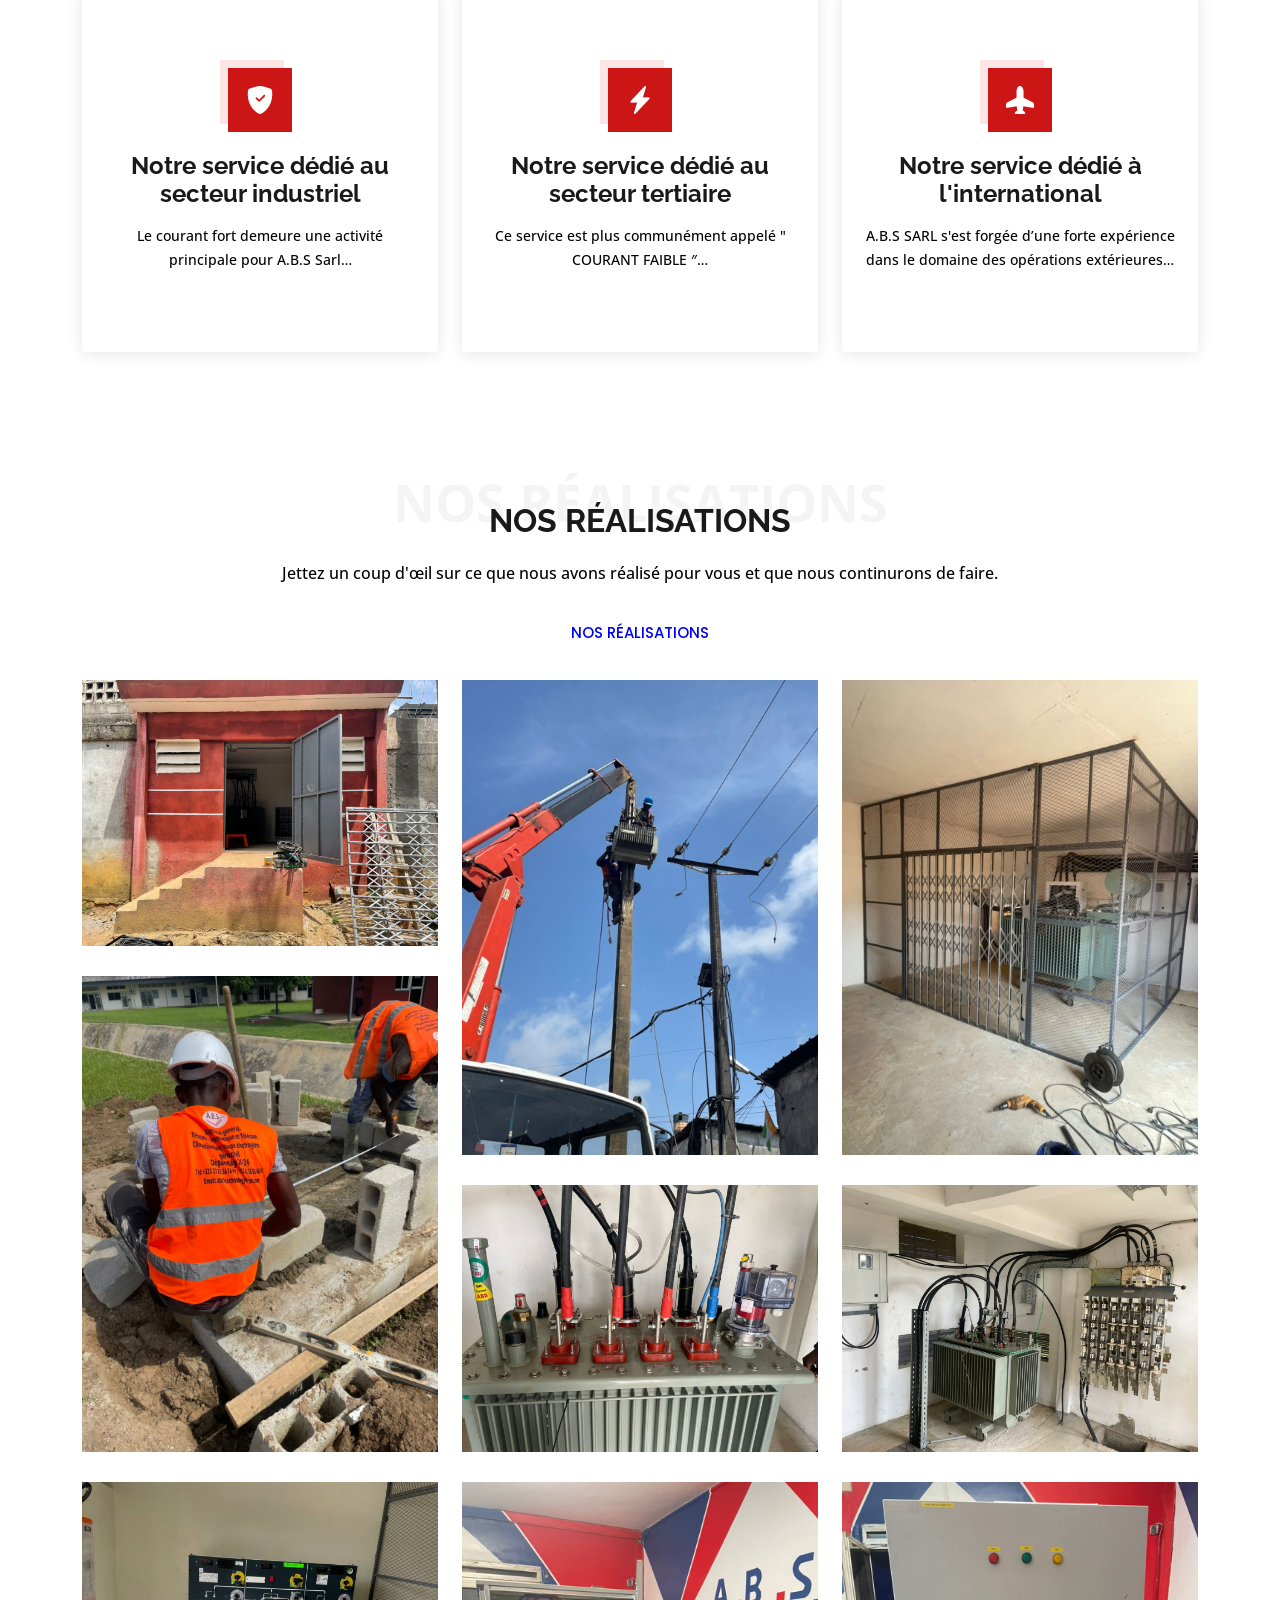
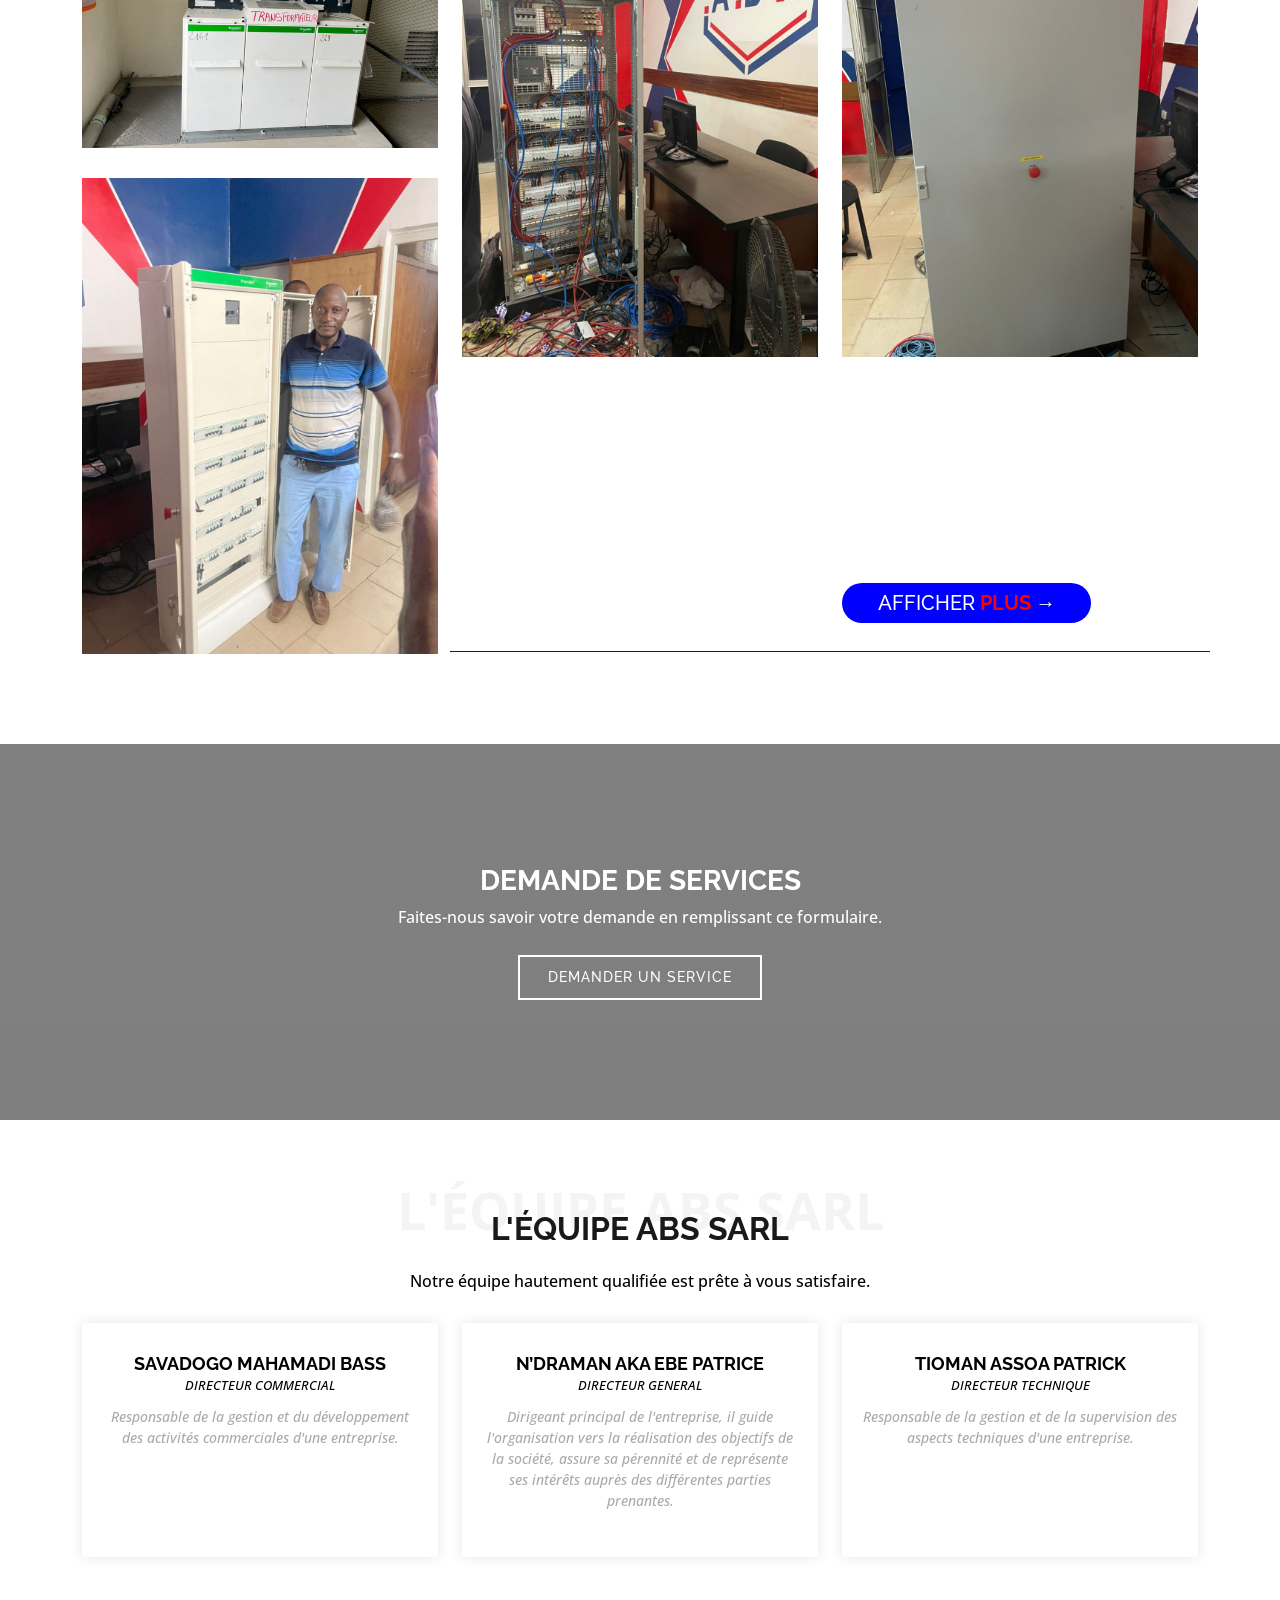
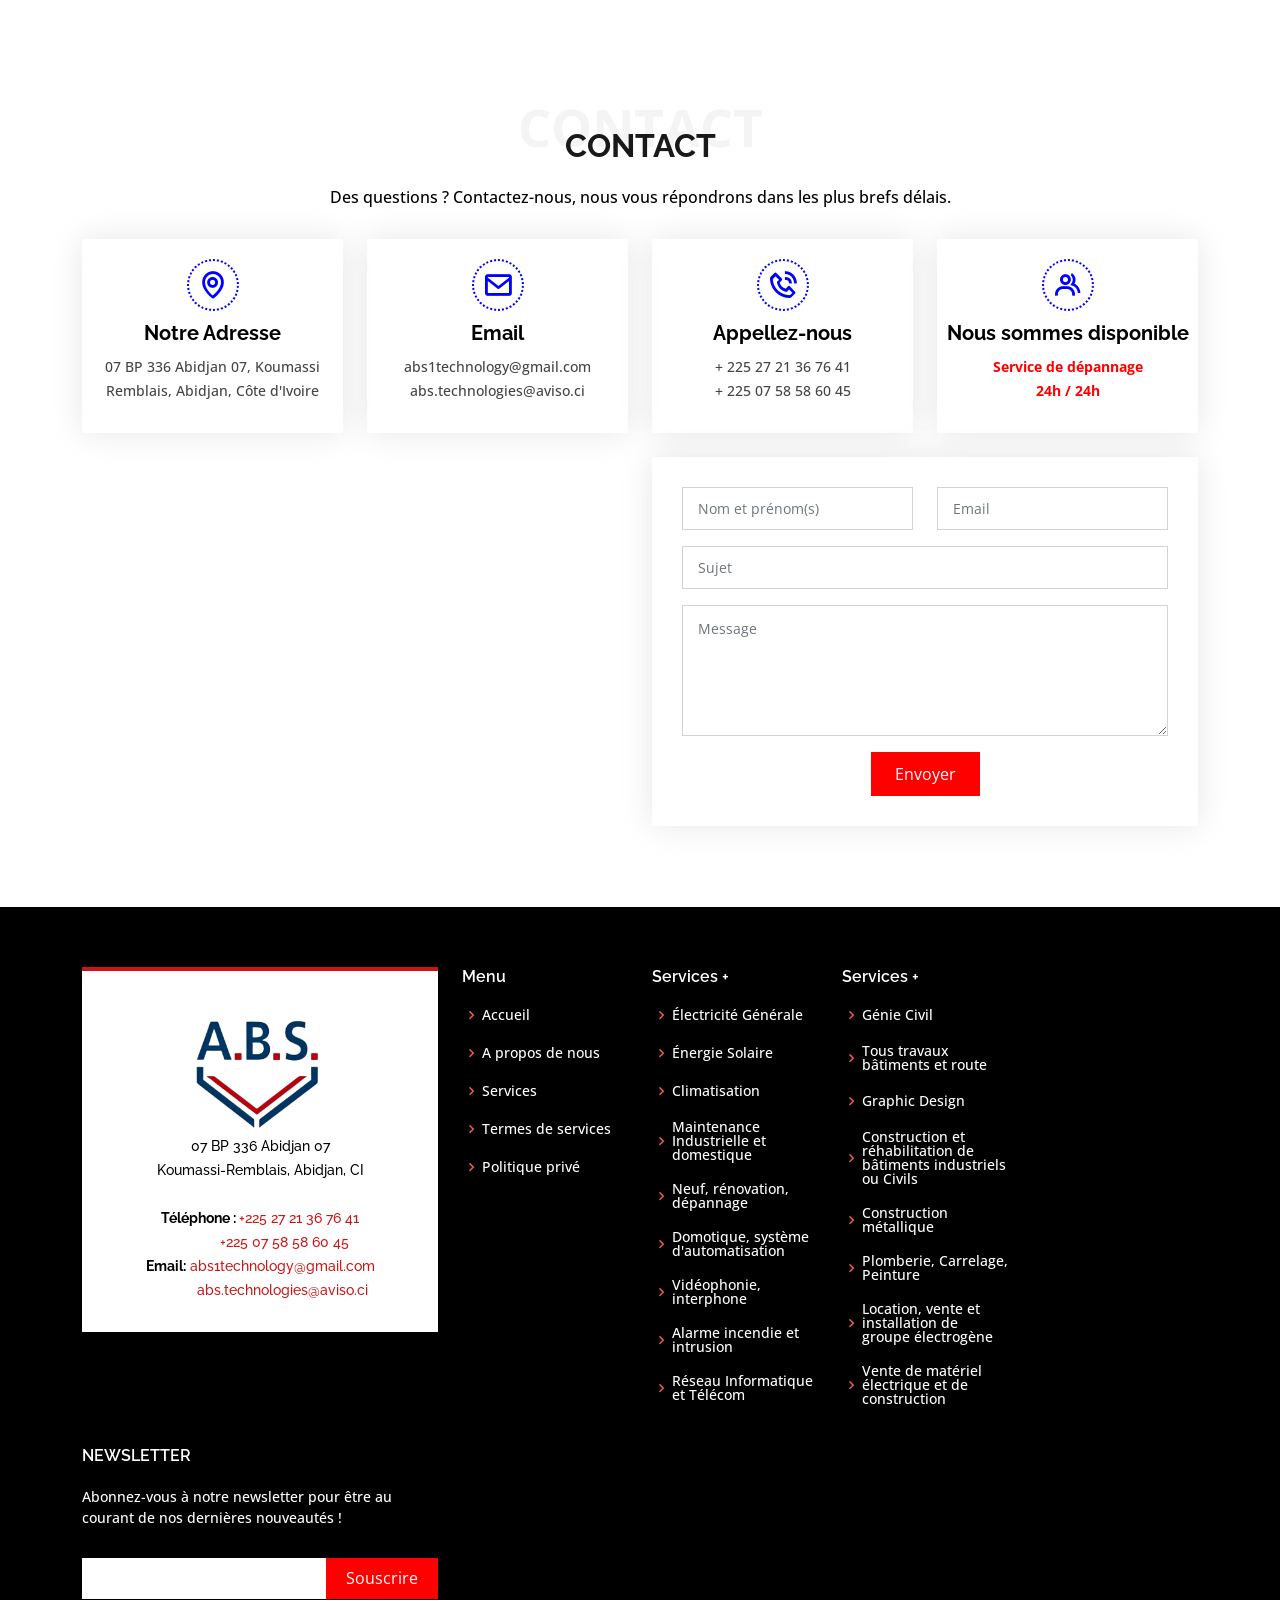
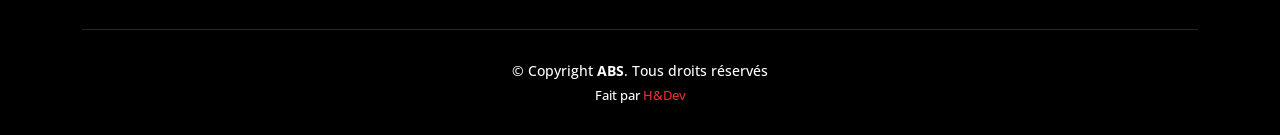
==== commit c3f280e1: "Add files via upload" ====
--- a/index.html
+++ b/index.html
@@ -6,8 +6,8 @@
   <meta content="width=device-width, initial-scale=1.0" name="viewport">
 
   <title>ABS.ci</title>
-  <meta content="" name="description">
-  <meta content="" name="keywords">
+  <meta content="H&Dev, made by JR. Drikrian" name="description">
+<meta content="ABS services, par JR. Drikrian" name="keywords">
 
   <!-- Favicons -->
   <link href="assets/img/WhatsApp_Image_2023-05-29_à_12.35.071-removebg-preview2.png" rel="icon">
@@ -683,11 +683,7 @@
         &copy; Copyright <strong><span>ABS</span></strong>. Tous droits réservés
       </div>
       <div class="credits">
-        <!-- All the links in the footer should remain intact. -->
-        <!-- You can delete the links only if you purchased the pro version. -->
-        <!-- Licensing information: https://bootstrapmade.com/license/ -->
-        <!-- Purchase the pro version with working PHP/AJAX contact form: https://bootstrapmade.com/day-multipurpose-html-template-for-free/ -->
-        Designed by <a href="https://hdev-ci.com/">H&Dev</a>
+        Fait par <a href="https://hdev-ci.com/">H&Dev</a>
       </div>
     </div>
   </footer><!-- End Footer -->
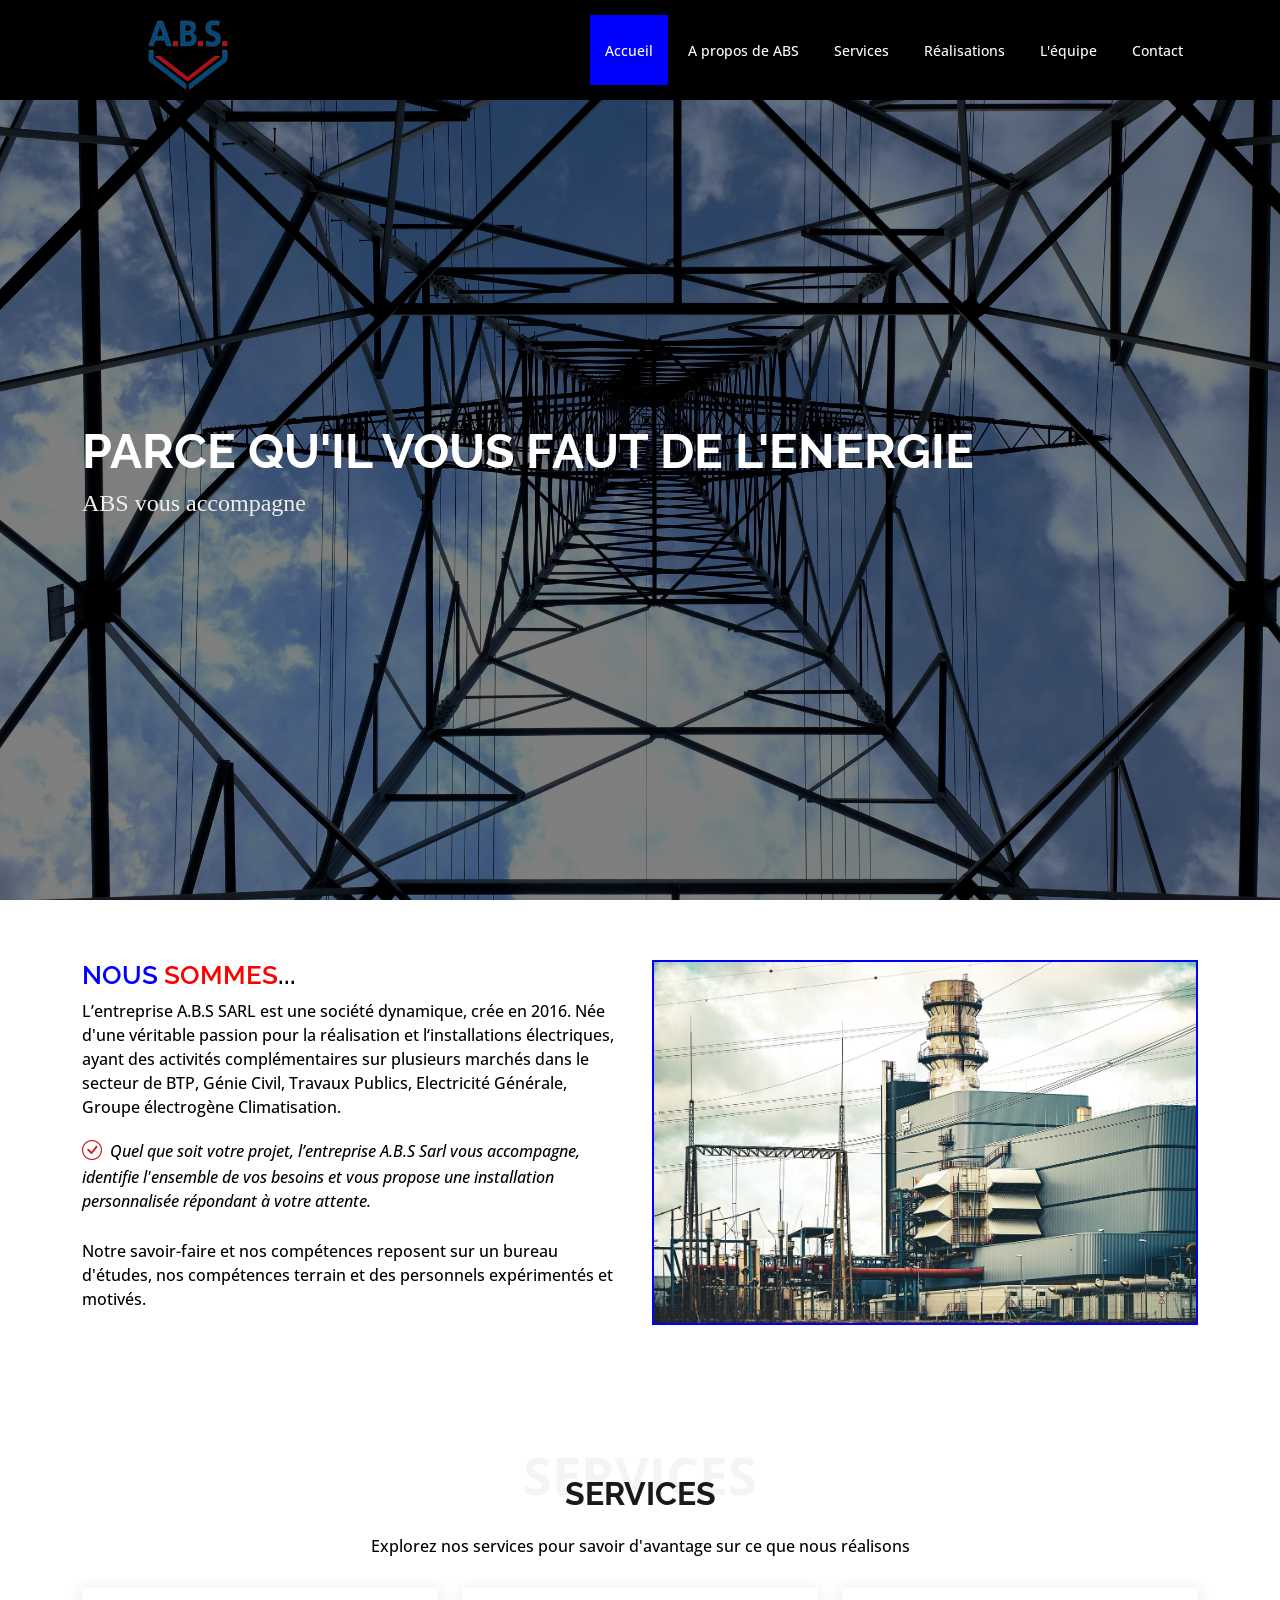
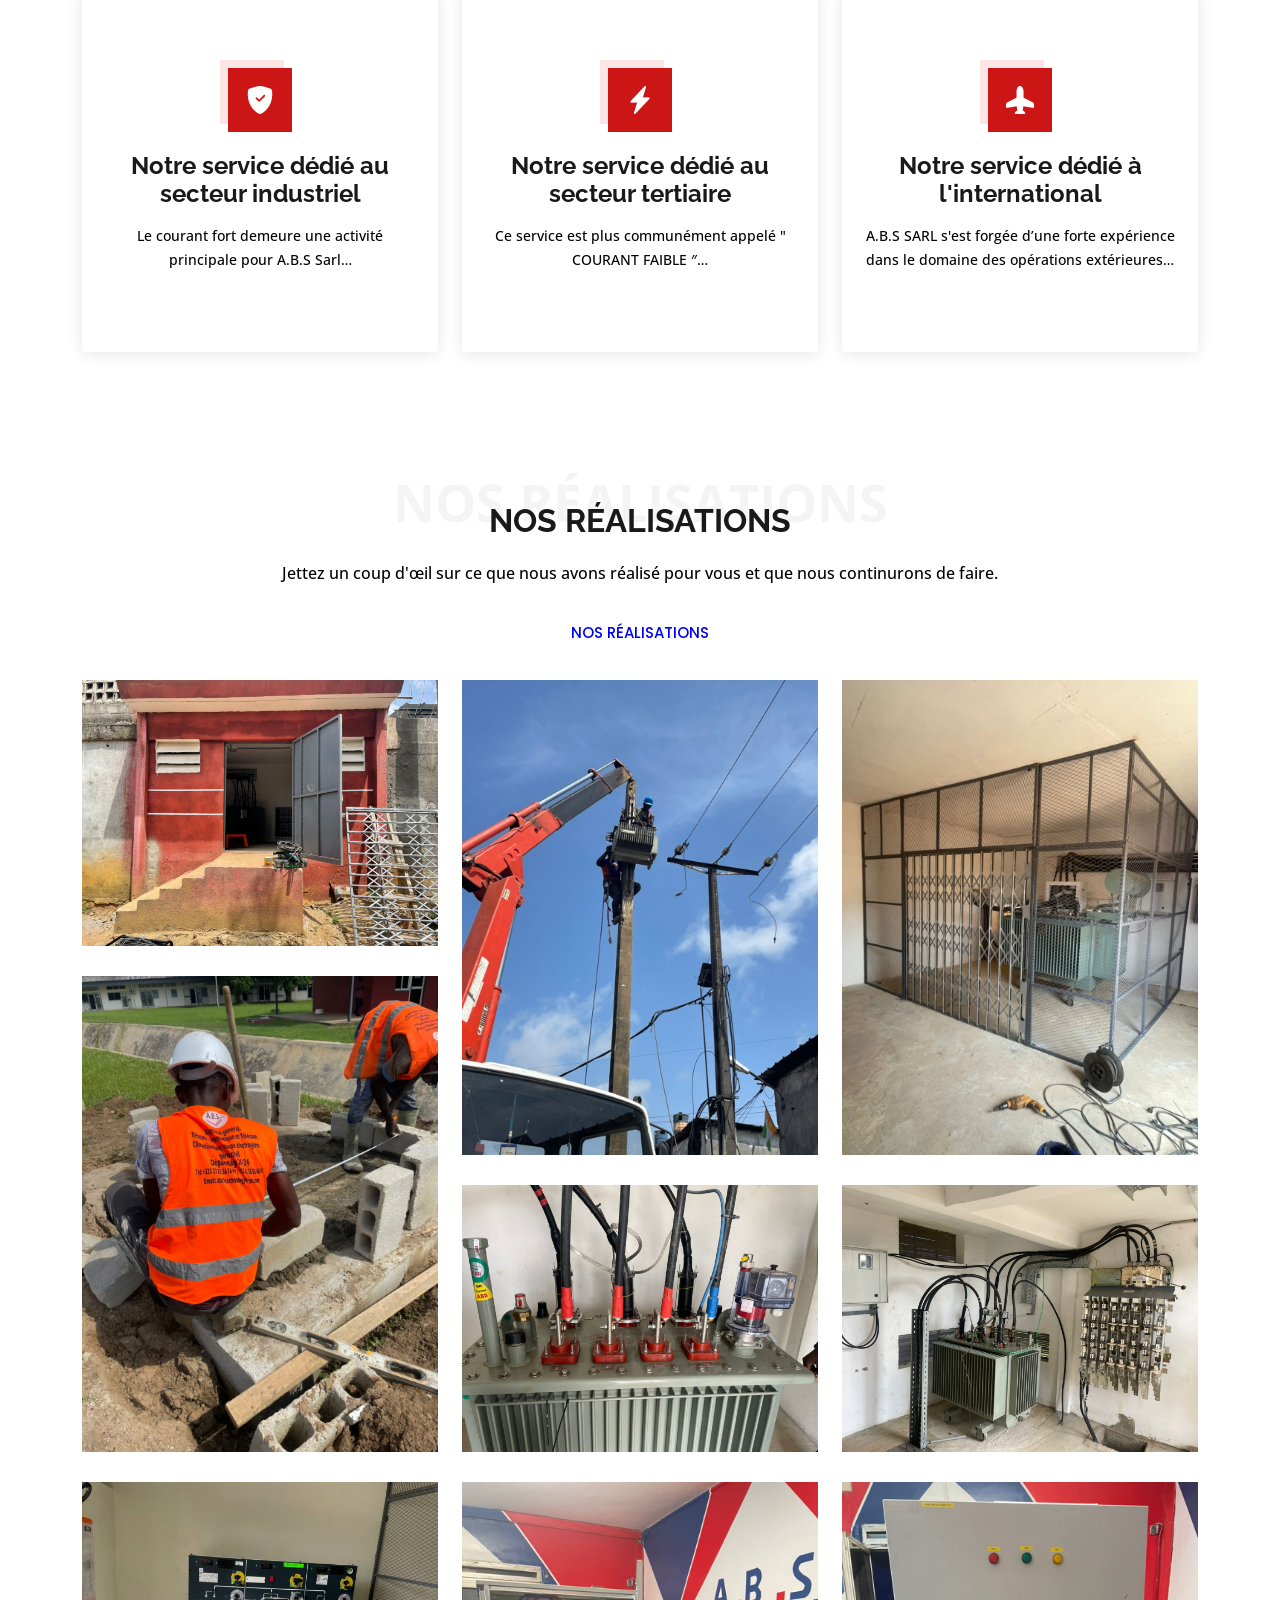
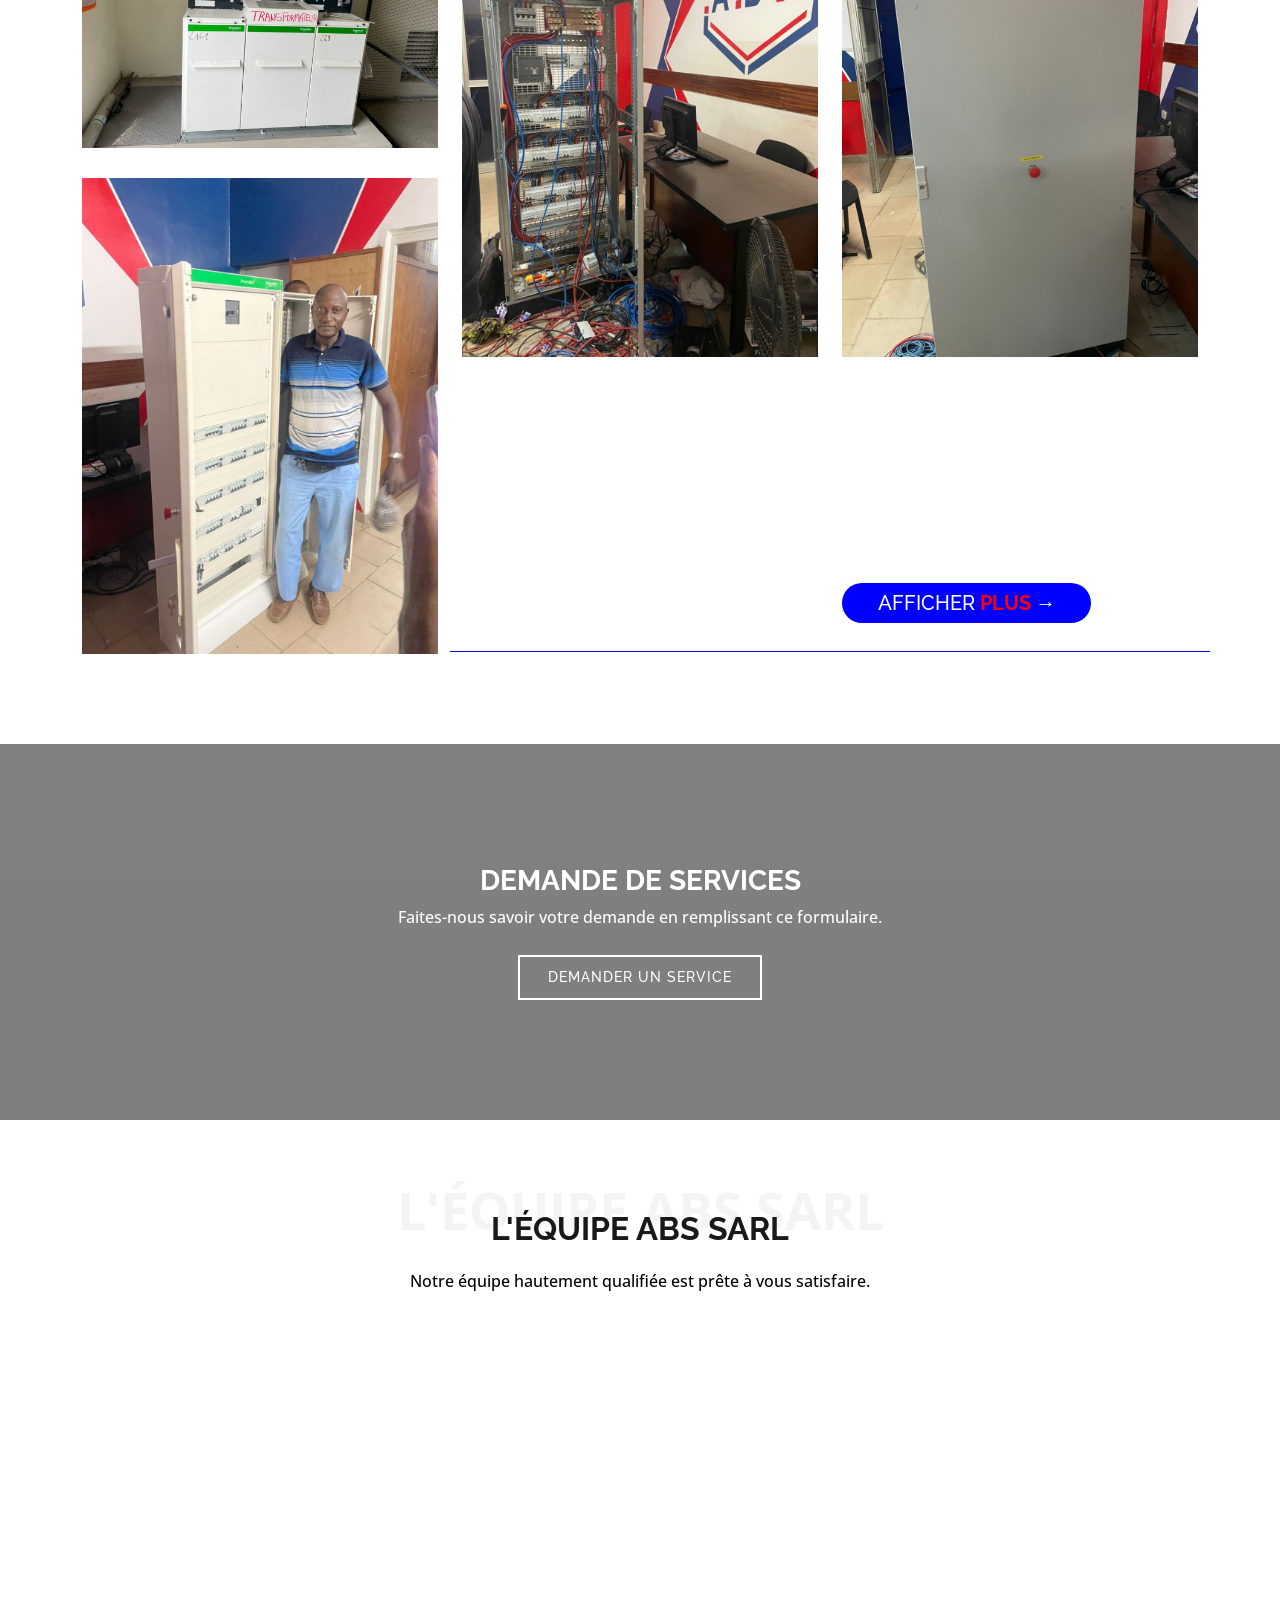
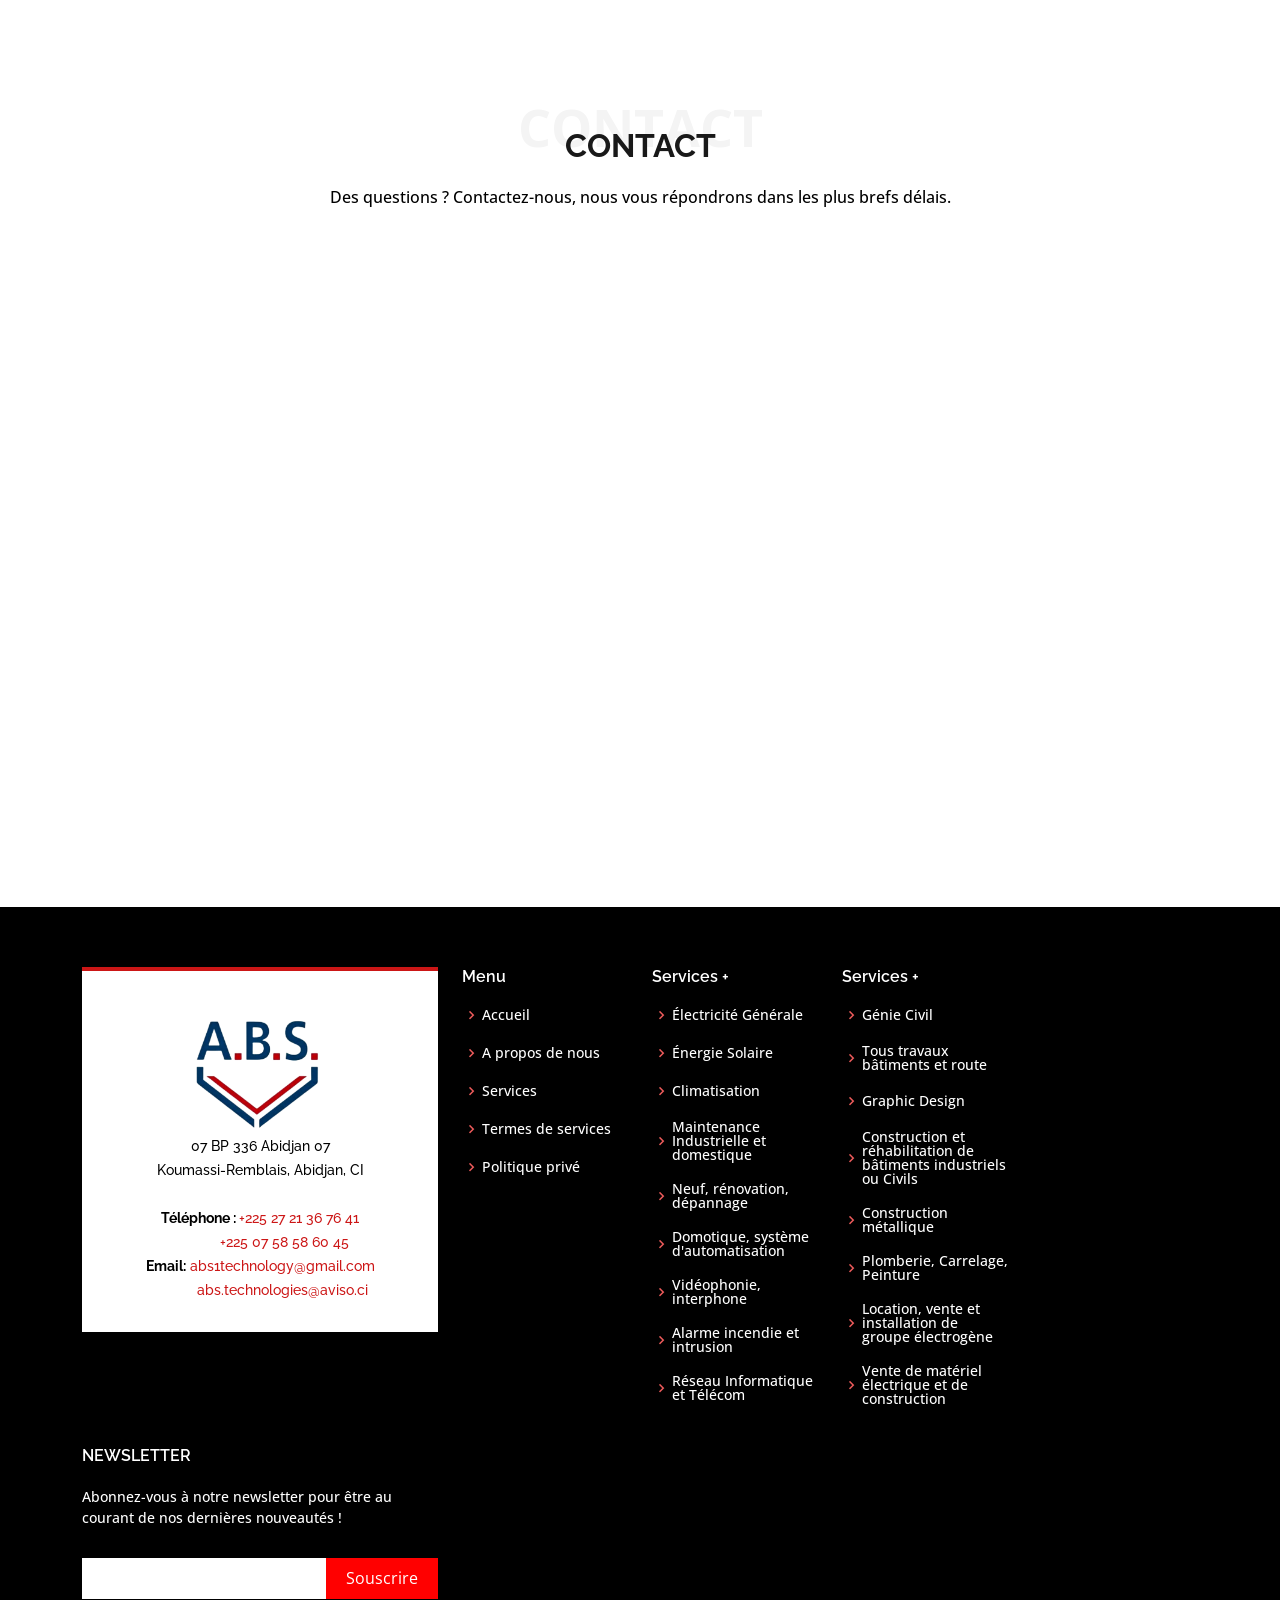
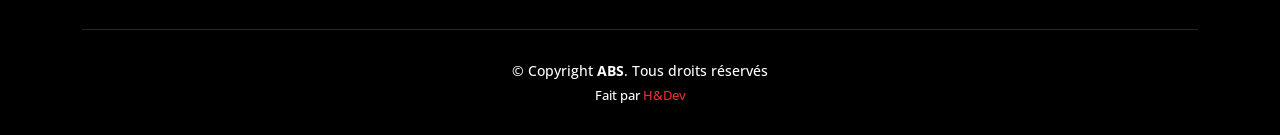
==== commit f5debcd8: "Add files via upload" ====
--- a/index.html
+++ b/index.html
@@ -344,35 +344,61 @@
           <a class="cta-btn" style="cursor: pointer;" onclick="Show()">Demander un service</a>
         </div>
 
-        <form id="formD">
-          <img src="assets/img/WhatsApp_Image_2023-05-29_à_12.35.071-removebg-preview2.png"/>
-          <h4>~ DEMANDE DE SERVICE ~</h4>
-          <input type="text" name="nom" id="name" placeholder="Nom (personnel ou entreprise)" required>
-          <input type="email" name="email" id="email" placeholder="Email" required>
-          <input type="text" name="téléphone" id="phone" placeholder="Téléphone" required>
-          <h6>Quel(s) service(s) désirez-vous ?</h6>
-
-          <label> Service 1
-          <select  required>
-                  <option value="" label="Service..." selected hidden></option>
-                  <option>DÉDIÉ AU SECTEUR INDUSTRIEL</option>
-                  <option>DÉDIÉ AU SECTEUR TERTIAIRE</option>
-                  <option>DÉDIÉ A L'INTERNATIONNAL</option>
-                </select></label>
-
-          <label> Service 2
-          <select  required>
-                  <option value="" label="Service..." selected hidden></option>
-                  <option>DÉDIÉ AU SECTEUR INDUSTRIEL</option>
-                  <option>DÉDIÉ AU SECTEUR TERTIAIRE</option>
-                  <option>DÉDIÉ A L'INTERNATIONNAL</option>
-                </select></label>
-
-                <h6>Dites-nous en quelques lignes ce dont vous avez besoin.</h6>
-          <textarea placeholder="Commentaires..."></textarea>
-
-        </br><button type="submit" class="env">Envoyer</button> <button class="fer" onclick="Close()">Fermer</button>
-        </form>
+        <form id="formD" class="p-4 p-md-5 shadow-lg bg-white rounded needs-validation" novalidate>
+  <div class="text-center mb-4">
+    <img src="assets/img/WhatsApp_Image_2023-05-29_à_12.35.071-removebg-preview2.png" alt="Logo ABS" class="img-fluid mb-3" style="max-height: 80px;" />
+    <h4 class="text-uppercase fw-bold">Demande de Service</h4>
+    <p class="text-muted small">Remplissez les champs ci-dessous pour être recontacté rapidement.</p>
+  </div>
+
+  <div class="form-floating mb-3">
+    <input type="text" class="form-control rounded-pill px-4" name="nom" id="name" placeholder="Nom (personnel ou entreprise)" required>
+    <label for="name" class="ps-4">Nom (personnel ou entreprise)</label>
+  </div>
+
+  <div class="form-floating mb-3">
+    <input type="email" class="form-control rounded-pill px-4" name="email" id="email" placeholder="Email" required>
+    <label for="email" class="ps-4">Email</label>
+  </div>
+
+  <div class="form-floating mb-3">
+    <input type="tel" class="form-control rounded-pill px-4" name="téléphone" id="phone" placeholder="Téléphone" required>
+    <label for="phone" class="ps-4">Téléphone</label>
+  </div>
+
+  <h6 class="text-uppercase fw-bold text-dark mt-4 mb-3">Quel(s) service(s) désirez-vous ?</h6>
+
+  <div class="mb-3">
+    <label for="service1" class="form-label fw-bold small text-muted">Service 1</label>
+    <select id="service1" class="form-select rounded-pill px-4" required>
+      <option value="" selected hidden>Choisissez un service...</option>
+      <option>DÉDIÉ AU SECTEUR INDUSTRIEL</option>
+      <option>DÉDIÉ AU SECTEUR TERTIAIRE</option>
+      <option>DÉDIÉ A L'INTERNATIONAL</option>
+    </select>
+  </div>
+
+  <div class="mb-4">
+    <label for="service2" class="form-label fw-bold small text-muted">Service 2 (Optionnel)</label>
+    <select id="service2" class="form-select rounded-pill px-4">
+      <option value="" selected hidden>Choisissez un service...</option>
+      <option>DÉDIÉ AU SECTEUR INDUSTRIEL</option>
+      <option>DÉDIÉ AU SECTEUR TERTIAIRE</option>
+      <option>DÉDIÉ A L'INTERNATIONAL</option>
+    </select>
+  </div>
+
+  <h6 class="text-uppercase fw-bold text-dark mb-2">Dites-nous en quelques lignes ce dont vous avez besoin.</h6>
+  <div class="form-floating mb-4">
+    <textarea class="form-control rounded-3 p-3" placeholder="Commentaires..." id="commentaires" style="height: 150px;"></textarea>
+    <label for="commentaires">Commentaires / Description du projet...</label>
+  </div>
+
+  <div class="d-flex justify-content-center gap-3">
+    <button type="submit" class="env btn rounded-pill px-5 py-2 fw-bold text-uppercase">Envoyer</button>
+    <button type="button" class="fer btn rounded-pill px-5 py-2 fw-bold text-uppercase" onclick="Close()">Fermer</button>
+  </div>
+</form>
 
 
 
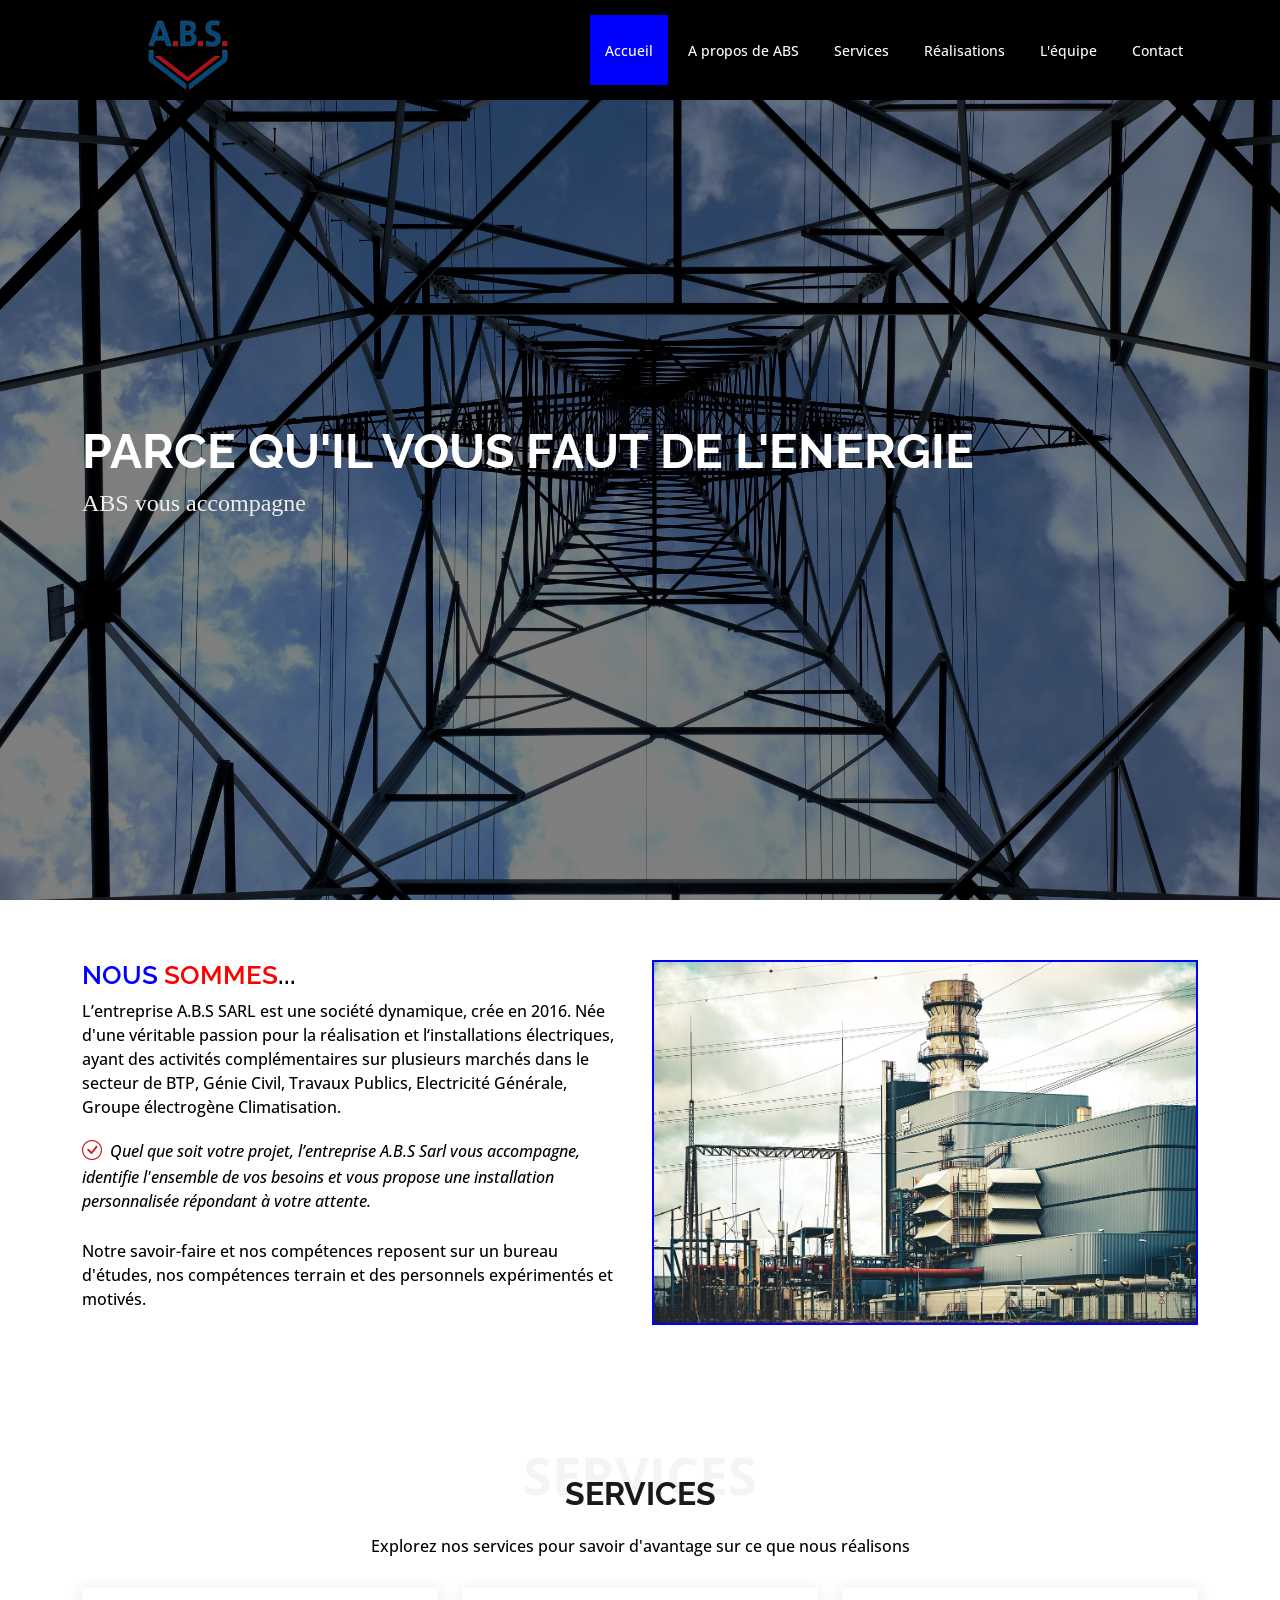
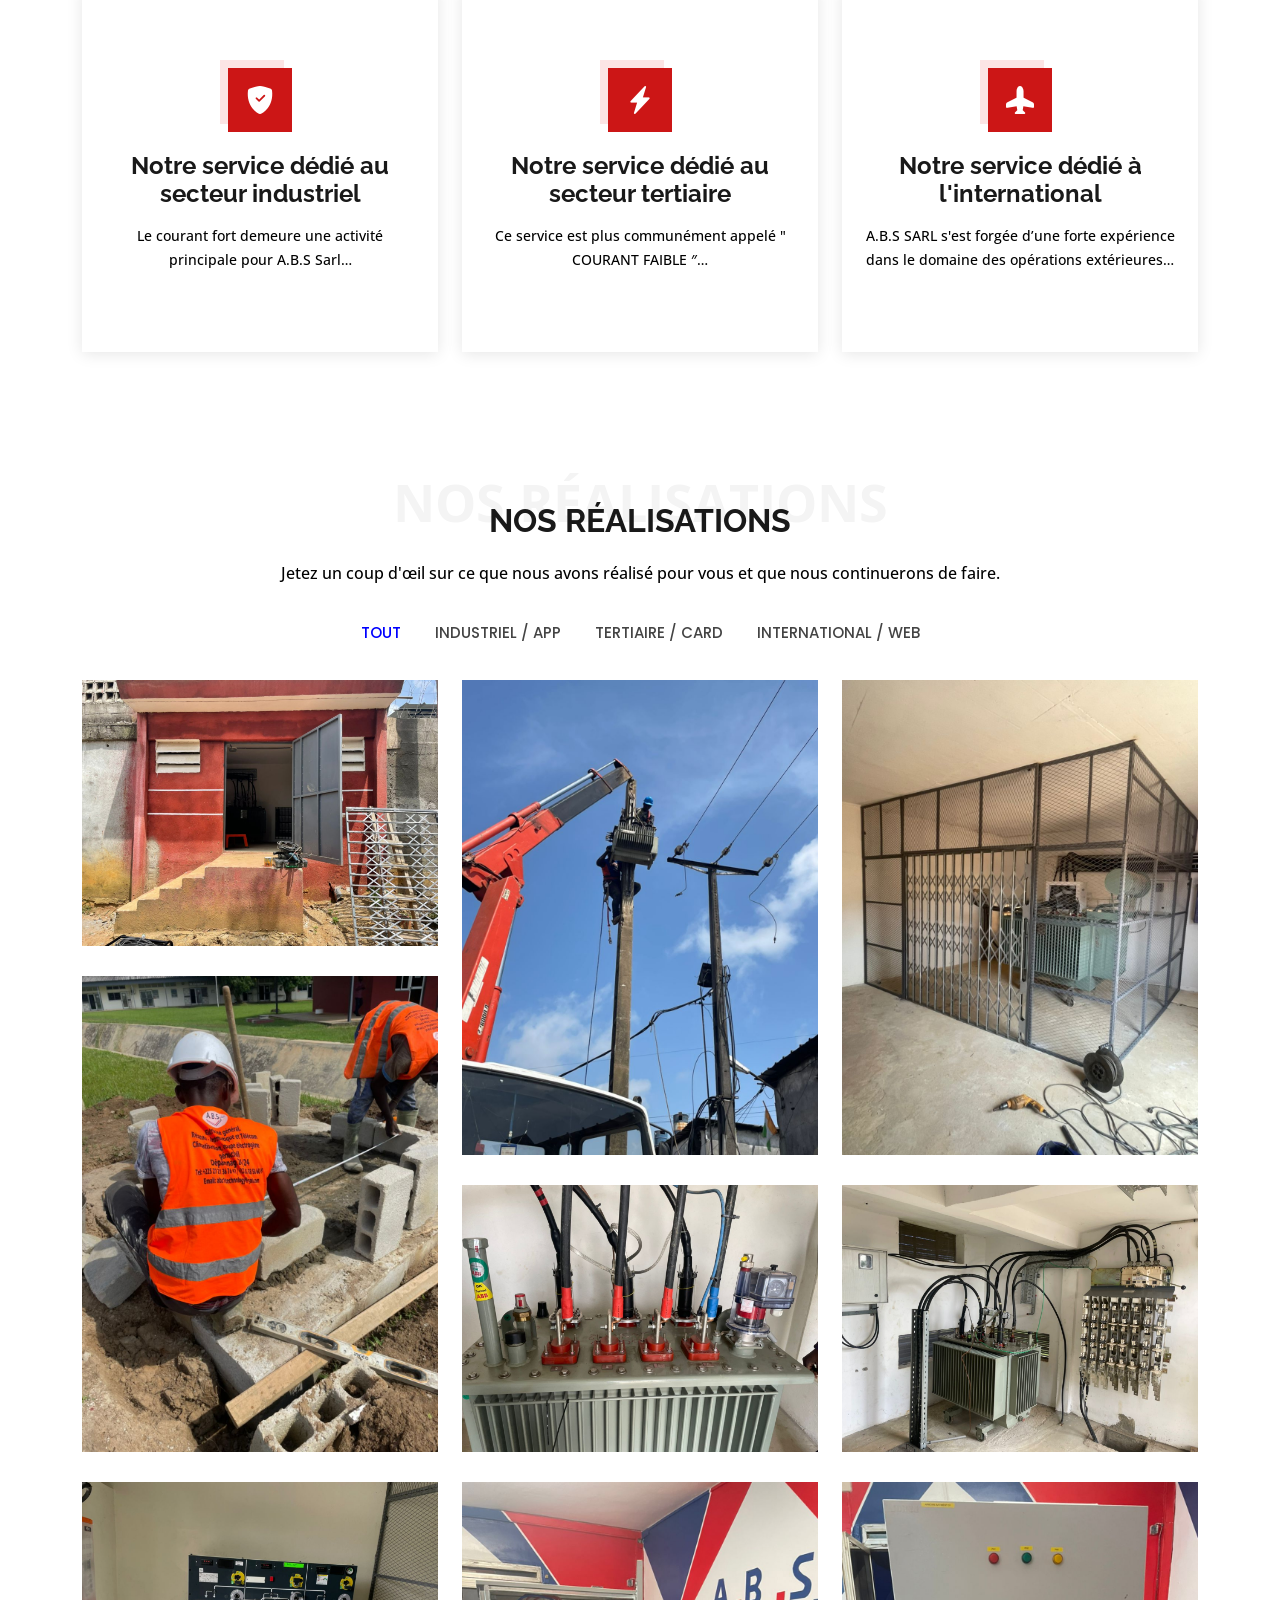
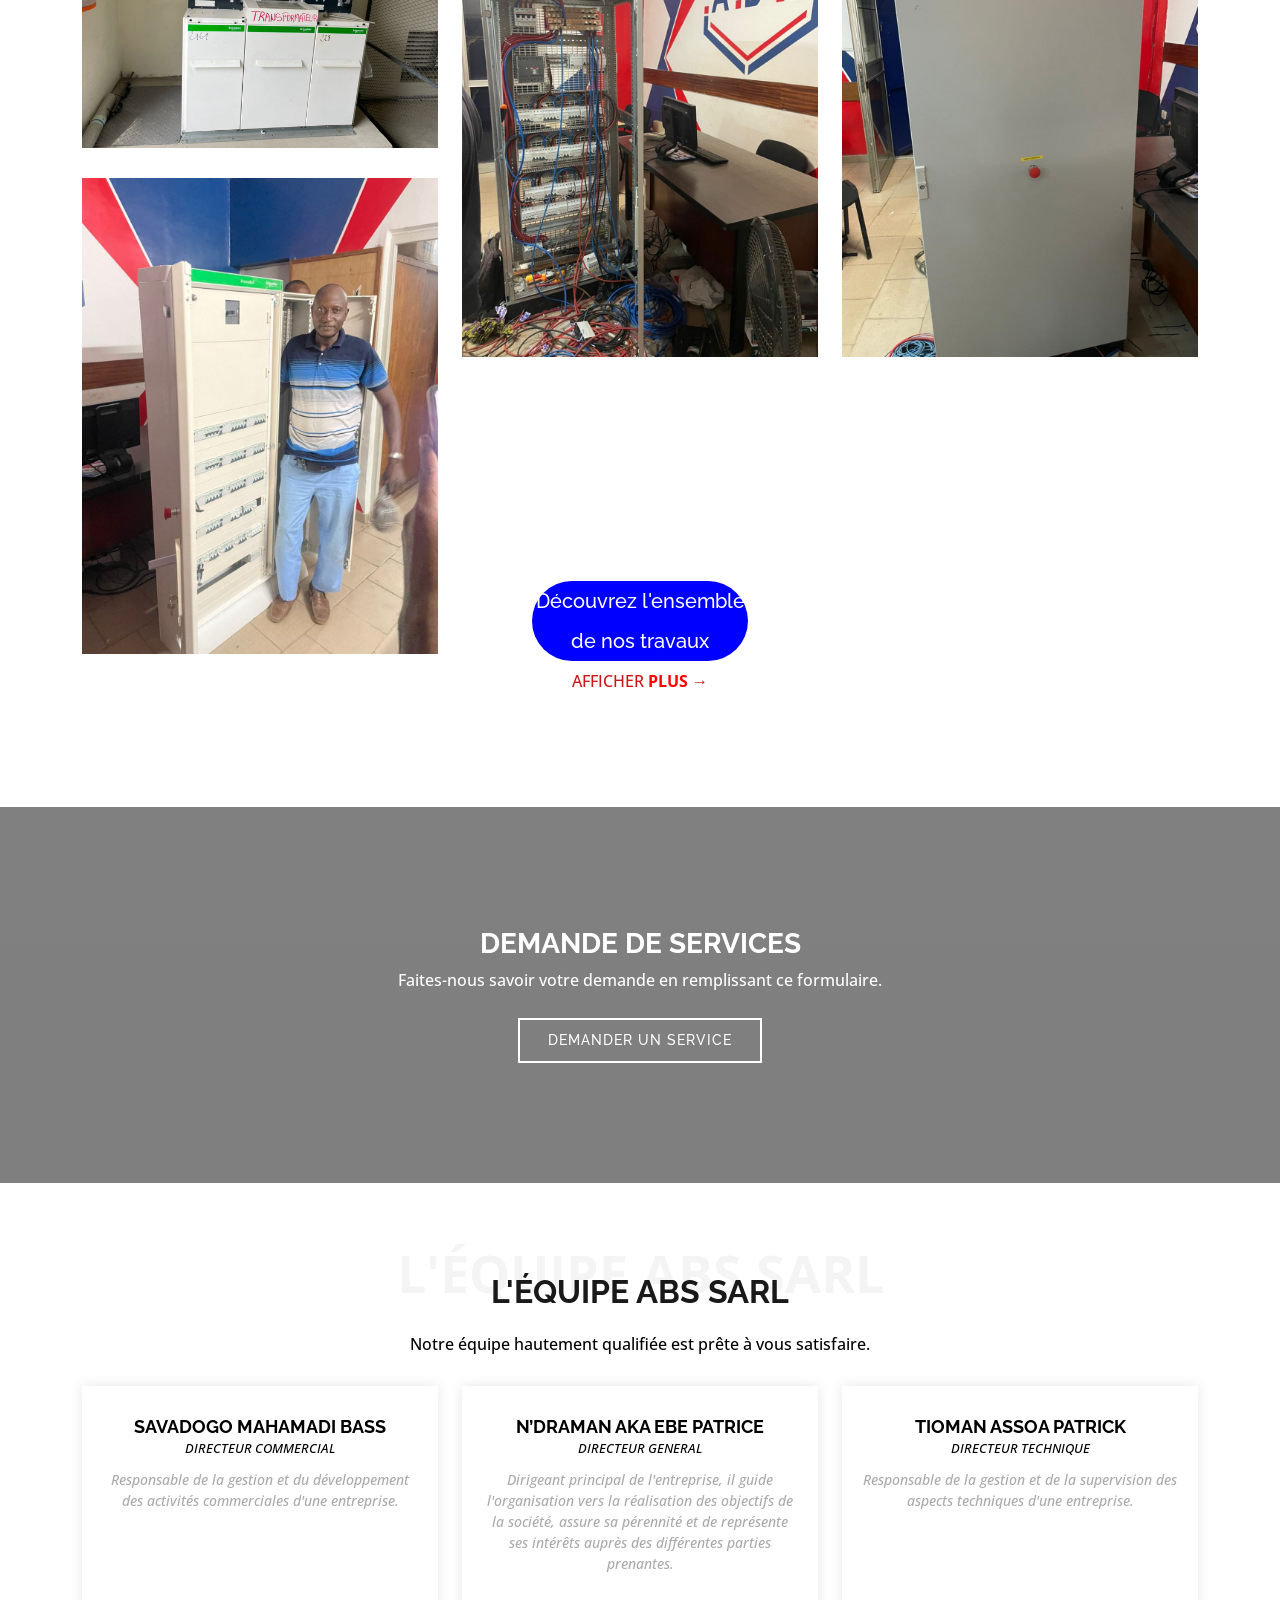
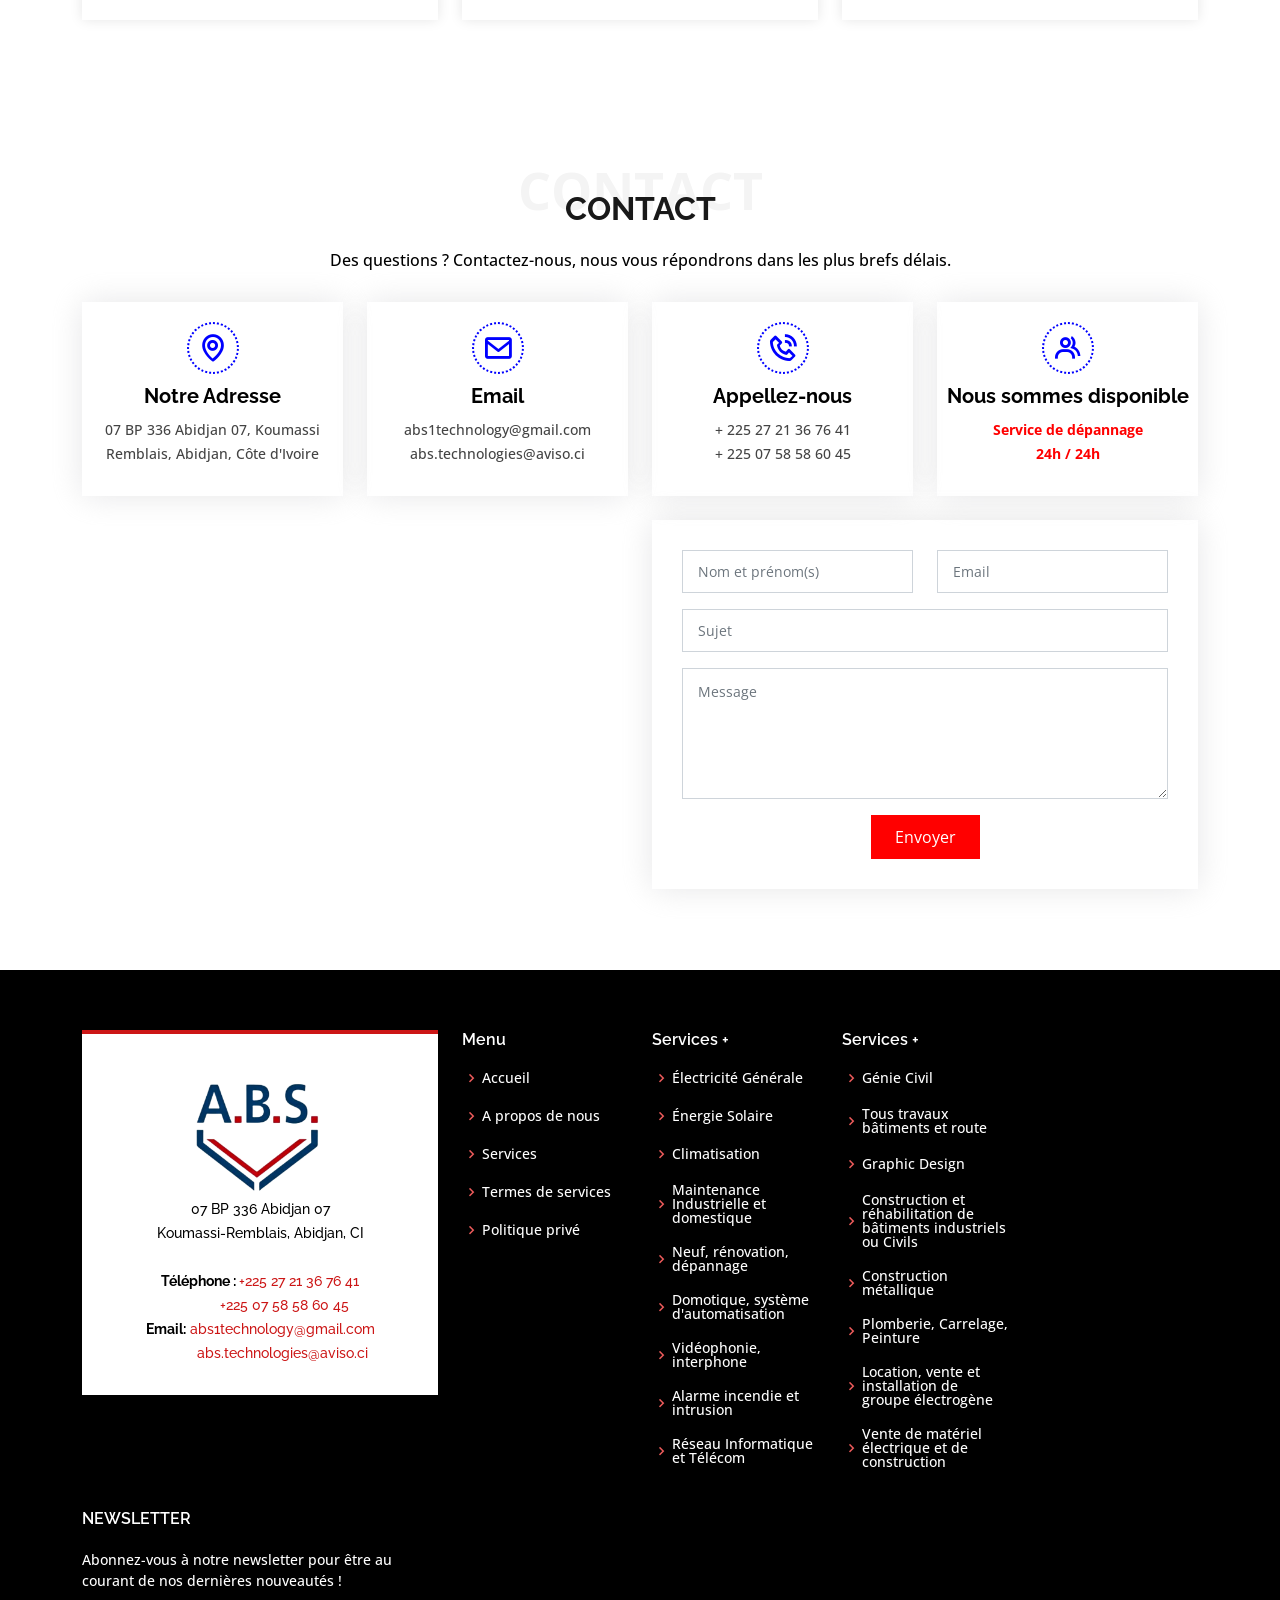
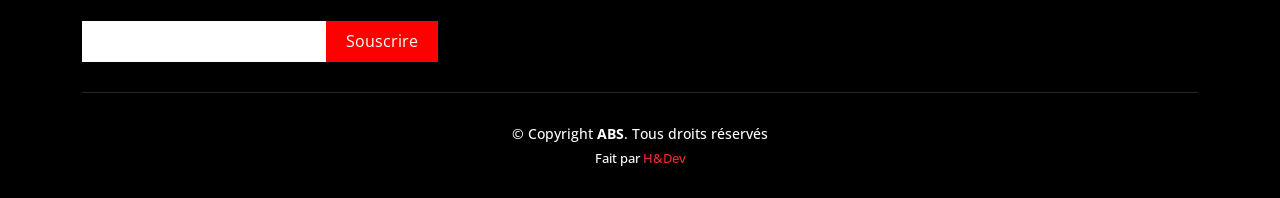
==== commit 640e9e36: "Add files via upload" ====
--- a/index.html
+++ b/index.html
@@ -194,143 +194,175 @@
         <div class="section-title">
           <span>Nos Réalisations</span>
           <h2>Nos Réalisations</h2>
-          <p>Jettez un coup d'œil sur ce que nous avons réalisé pour vous et que nous continurons de faire.</p>
-        </div>
-
+          <p>Jetez un coup d'œil sur ce que nous avons réalisé pour vous et que nous continuerons de faire.</p>
+        </div>
+
+        <!-- Filtres par catégorie -->
         <div class="row" data-aos="fade-up">
           <div class="col-lg-12 d-flex justify-content-center">
             <ul id="portfolio-flters">
-              <li data-filter="*" class="filter-active">Nos réalisations</li>
-             <!-- <li data-filter=".filter-app">App</li>
-              <li data-filter=".filter-card">Card</li>
-              <li data-filter=".filter-web">Web</li>-->
+              <li data-filter="*" class="filter-active">Tout</li>
+              <li data-filter=".filter-app">Industriel / App</li>
+              <li data-filter=".filter-card">Tertiaire / Card</li>
+              <li data-filter=".filter-web">International / Web</li>
             </ul>
           </div>
         </div>
 
+        <!-- Grille des réalisations -->
         <div class="row portfolio-container" data-aos="fade-up" data-aos-delay="150">
 
           <div class="col-lg-4 col-md-6 portfolio-item filter-app">
-            <img src="assets/img/WhatsApp Image 2023-06-03 à 19.13.1134.jpg" class="img-fluid" alt="">
-            <div class="portfolio-info">
-              <h4>SERVICE REALISE 1</h4>
-              <p>SR 1</p>
-              <a href="assets/img/WhatsApp Image 2023-06-03 à 19.13.1134.jpg" data-gallery="portfolioGallery" class="portfolio-lightbox preview-link" title="SERVICE REALISE 1"><i class="bx bx-plus"></i></a>
-              <!-- <a href="portfolio-details.html" class="details-link" title="More Details"><i class="bx bx-link"></i></a>-->
+            <div class="portfolio-wrap">
+              <img src="assets/img/WhatsApp Image 2023-06-03 à 19.13.1134.jpg" class="img-fluid" alt="Service réalisé 1">
+              <div class="portfolio-info">
+                <h4>SERVICE RÉALISÉ 1</h4>
+                <p>SR 1</p>
+                <div class="portfolio-links">
+                  <a href="assets/img/WhatsApp Image 2023-06-03 à 19.13.1134.jpg" data-gallery="portfolioGallery" class="portfolio-lightbox" title="SERVICE RÉALISÉ 1"><i class="bx bx-plus"></i></a>
+                  <a href="inner-page.html" title="Plus de détails"><i class="bx bx-link"></i></a>
+                </div>
+              </div>
             </div>
           </div>
 
           <div class="col-lg-4 col-md-6 portfolio-item filter-web">
-            <img src="assets/img/WhatsApp Image 2023-06-03 à 19.13.0723.jpg" class="img-fluid" alt="">
-            <div class="portfolio-info">
-              <h4>SERVICE REALISE 2</h4>
-              <p>SR 2</p>
-              <a href="assets/img/WhatsApp Image 2023-06-03 à 19.13.0723.jpg" data-gallery="portfolioGallery" class="portfolio-lightbox preview-link" title="SERVICE REALISE 2"><i class="bx bx-plus"></i></a>
-              <!-- <a href="portfolio-details.html" class="details-link" title="More Details"><i class="bx bx-link"></i></a>-->
+            <div class="portfolio-wrap">
+              <img src="assets/img/WhatsApp Image 2023-06-03 à 19.13.0723.jpg" class="img-fluid" alt="Service réalisé 2">
+              <div class="portfolio-info">
+                <h4>SERVICE RÉALISÉ 2</h4>
+                <p>SR 2</p>
+                <div class="portfolio-links">
+                  <a href="assets/img/WhatsApp Image 2023-06-03 à 19.13.0723.jpg" data-gallery="portfolioGallery" class="portfolio-lightbox" title="SERVICE RÉALISÉ 2"><i class="bx bx-plus"></i></a>
+                  <a href="inner-page.html" title="Plus de détails"><i class="bx bx-link"></i></a>
+                </div>
+              </div>
             </div>
           </div>
 
           <div class="col-lg-4 col-md-6 portfolio-item filter-app">
-            <img src="assets/img/WhatsApp Image 2023-06-03 à 19.13.048.jpg" class="img-fluid" alt="">
-            <div class="portfolio-info">
-              <h4>SERVICE REALISE 3</h4>
-              <p>SR 3</p>
-              <a href="assets/img/WhatsApp Image 2023-06-03 à 19.13.048.jpg" data-gallery="portfolioGallery" class="portfolio-lightbox preview-link" title="SERVICE REALISE 3"><i class="bx bx-plus"></i></a>
-              <!-- <a href="portfolio-details.html" class="details-link" title="More Details"><i class="bx bx-link"></i></a>-->
+            <div class="portfolio-wrap">
+              <img src="assets/img/WhatsApp Image 2023-06-03 à 19.13.048.jpg" class="img-fluid" alt="Service réalisé 3">
+              <div class="portfolio-info">
+                <h4>SERVICE RÉALISÉ 3</h4>
+                <p>SR 3</p>
+                <div class="portfolio-links">
+                  <a href="assets/img/WhatsApp Image 2023-06-03 à 19.13.048.jpg" data-gallery="portfolioGallery" class="portfolio-lightbox" title="SERVICE RÉALISÉ 3"><i class="bx bx-plus"></i></a>
+                  <a href="inner-page.html" title="Plus de détails"><i class="bx bx-link"></i></a>
+                </div>
+              </div>
             </div>
           </div>
 
           <div class="col-lg-4 col-md-6 portfolio-item filter-card">
-            <img src="assets/img/WhatsApp Image 2023-06-03 à 19.13.0621.jpg" class="img-fluid" alt="">
-            <div class="portfolio-info">
-              <h4>SERVICE REALISE 4</h4>
-              <p>SR 4</p>
-              <a href="assets/img/WhatsApp Image 2023-06-03 à 19.13.0621.jpg" data-gallery="portfolioGallery" class="portfolio-lightbox preview-link" title="SERVICE REALISE 4"><i class="bx bx-plus"></i></a>
-              <!-- <a href="portfolio-details.html" class="details-link" title="More Details"><i class="bx bx-link"></i></a>-->
+            <div class="portfolio-wrap">
+              <img src="assets/img/WhatsApp Image 2023-06-03 à 19.13.0621.jpg" class="img-fluid" alt="Service réalisé 4">
+              <div class="portfolio-info">
+                <h4>SERVICE RÉALISÉ 4</h4>
+                <p>SR 4</p>
+                <div class="portfolio-links">
+                  <a href="assets/img/WhatsApp Image 2023-06-03 à 19.13.0621.jpg" data-gallery="portfolioGallery" class="portfolio-lightbox" title="SERVICE RÉALISÉ 4"><i class="bx bx-plus"></i></a>
+                  <a href="inner-page.html" title="Plus de détails"><i class="bx bx-link"></i></a>
+                </div>
+              </div>
             </div>
           </div>
 
           <div class="col-lg-4 col-md-6 portfolio-item filter-web">
-            <img src="assets/img/WhatsApp Image 2023-06-03 à 19.13.0517.jpg" class="img-fluid" alt="">
-            <div class="portfolio-info">
-              <h4>SERVICE REALISE 5</h4>
-              <p>SR 5</p>
-              <a href="assets/img/WhatsApp Image 2023-06-03 à 19.13.0517.jpg" data-gallery="portfolioGallery" class="portfolio-lightbox preview-link" title="SERVICE REALISE 5"><i class="bx bx-plus"></i></a>
-              <!-- <a href="portfolio-details.html" class="details-link" title="More Details"><i class="bx bx-link"></i></a>-->
+            <div class="portfolio-wrap">
+              <img src="assets/img/WhatsApp Image 2023-06-03 à 19.13.0517.jpg" class="img-fluid" alt="Service réalisé 5">
+              <div class="portfolio-info">
+                <h4>SERVICE RÉALISÉ 5</h4>
+                <p>SR 5</p>
+                <div class="portfolio-links">
+                  <a href="assets/img/WhatsApp Image 2023-06-03 à 19.13.0517.jpg" data-gallery="portfolioGallery" class="portfolio-lightbox" title="SERVICE RÉALISÉ 5"><i class="bx bx-plus"></i></a>
+                  <a href="inner-page.html" title="Plus de détails"><i class="bx bx-link"></i></a>
+                </div>
+              </div>
             </div>
           </div>
 
           <div class="col-lg-4 col-md-6 portfolio-item filter-app">
-            <img src="assets/img/WhatsApp Image 2023-06-03 à 19.13.0827.jpg" class="img-fluid" alt="">
-            <div class="portfolio-info">
-              <h4>SERVICE REALISE 6</h4>
-              <p>SR 6</p>
-              <a href="assets/img/WhatsApp Image 2023-06-03 à 19.13.0827.jpg" data-gallery="portfolioGallery" class="portfolio-lightbox preview-link" title="SERVICE REALISE 6"><i class="bx bx-plus"></i></a>
-              <!-- <a href="portfolio-details.html" class="details-link" title="More Details"><i class="bx bx-link"></i></a>-->
+            <div class="portfolio-wrap">
+              <img src="assets/img/WhatsApp Image 2023-06-03 à 19.13.0827.jpg" class="img-fluid" alt="Service réalisé 6">
+              <div class="portfolio-info">
+                <h4>SERVICE RÉALISÉ 6</h4>
+                <p>SR 6</p>
+                <div class="portfolio-links">
+                  <a href="assets/img/WhatsApp Image 2023-06-03 à 19.13.0827.jpg" data-gallery="portfolioGallery" class="portfolio-lightbox" title="SERVICE RÉALISÉ 6"><i class="bx bx-plus"></i></a>
+                  <a href="inner-page.html" title="Plus de détails"><i class="bx bx-link"></i></a>
+                </div>
+              </div>
             </div>
           </div>
 
           <div class="col-lg-4 col-md-6 portfolio-item filter-card">
-            <img src="assets/img/WhatsApp Image 2023-06-03 à 19.13.1135.jpg" class="img-fluid" alt="">
-            <div class="portfolio-info">
-              <h4>SERVICE REALISE 7</h4>
-              <p>SR 7</p>
-              <a href="assets/img/WhatsApp Image 2023-06-03 à 19.13.1135.jpg" data-gallery="portfolioGallery" class="portfolio-lightbox preview-link" title="SERVICE REALISE 7"><i class="bx bx-plus"></i></a>
-              <!-- <a href="portfolio-details.html" class="details-link" title="More Details"><i class="bx bx-link"></i></a>-->
+            <div class="portfolio-wrap">
+              <img src="assets/img/WhatsApp Image 2023-06-03 à 19.13.1135.jpg" class="img-fluid" alt="Service réalisé 7">
+              <div class="portfolio-info">
+                <h4>SERVICE RÉALISÉ 7</h4>
+                <p>SR 7</p>
+                <div class="portfolio-links">
+                  <a href="assets/img/WhatsApp Image 2023-06-03 à 19.13.1135.jpg" data-gallery="portfolioGallery" class="portfolio-lightbox" title="SERVICE RÉALISÉ 7"><i class="bx bx-plus"></i></a>
+                  <a href="inner-page.html" title="Plus de détails"><i class="bx bx-link"></i></a>
+                </div>
+              </div>
             </div>
           </div>
 
           <div class="col-lg-4 col-md-6 portfolio-item filter-card">
-            <img src="assets/img/WhatsApp Image 2023-06-03 à 19.13.1032.jpg" class="img-fluid" alt="">
-            <div class="portfolio-info">
-              <h4>SERVICE REALISE 8</h4>
-              <p>SR 8</p>
-              <a href="assets/img/WhatsApp Image 2023-06-03 à 19.13.1032.jpg" data-gallery="portfolioGallery" class="portfolio-lightbox preview-link" title="SERVICE REALISE 8"><i class="bx bx-plus"></i></a>
-              <!-- <a href="portfolio-details.html" class="details-link" title="More Details"><i class="bx bx-link"></i></a>-->
+            <div class="portfolio-wrap">
+              <img src="assets/img/WhatsApp Image 2023-06-03 à 19.13.1032.jpg" class="img-fluid" alt="Service réalisé 8">
+              <div class="portfolio-info">
+                <h4>SERVICE RÉALISÉ 8</h4>
+                <p>SR 8</p>
+                <div class="portfolio-links">
+                  <a href="assets/img/WhatsApp Image 2023-06-03 à 19.13.1032.jpg" data-gallery="portfolioGallery" class="portfolio-lightbox" title="SERVICE RÉALISÉ 8"><i class="bx bx-plus"></i></a>
+                  <a href="inner-page.html" title="Plus de détails"><i class="bx bx-link"></i></a>
+                </div>
+              </div>
             </div>
           </div>
 
           <div class="col-lg-4 col-md-6 portfolio-item filter-web">
-            <img src="assets/img/WhatsApp Image 2023-06-03 à 19.13.1031.jpg" class="img-fluid" alt="">
-            <div class="portfolio-info">
-              <h4>SERVICE REALISE 9</h4>
-              <p>SR 9</p>
-              <a href="assets/img/WhatsApp Image 2023-06-03 à 19.13.1031.jpg" data-gallery="portfolioGallery" class="portfolio-lightbox preview-link" title="SERVICE REALISE 9"><i class="bx bx-plus"></i></a>
-            <!-- <a href="portfolio-details.html" class="details-link" title="More Details"><i class="bx bx-link"></i></a>-->
-            </div>
-          </div>
-
+            <div class="portfolio-wrap">
+              <img src="assets/img/WhatsApp Image 2023-06-03 à 19.13.1031.jpg" class="img-fluid" alt="Service réalisé 9">
+              <div class="portfolio-info">
+                <h4>SERVICE RÉALISÉ 9</h4>
+                <p>SR 9</p>
+                <div class="portfolio-links">
+                  <a href="assets/img/WhatsApp Image 2023-06-03 à 19.13.1031.jpg" data-gallery="portfolioGallery" class="portfolio-lightbox" title="SERVICE RÉALISÉ 9"><i class="bx bx-plus"></i></a>
+                  <a href="inner-page.html" title="Plus de détails"><i class="bx bx-link"></i></a>
+                </div>
+              </div>
+            </div>
+          </div>
 
           <div class="col-lg-4 col-md-6 portfolio-item filter-web">
-            <img src="assets/img/WhatsApp Image 2023-06-03 à 19.13.0927.jpg" class="img-fluid" alt="">
-            <div class="portfolio-info">
-              <h4>SERVICE REALISE 10</h4>
-              <p>SR 10</p>
-              <a href="assets/img/WhatsApp Image 2023-06-03 à 19.13.0927.jpg" data-gallery="portfolioGallery" class="portfolio-lightbox preview-link" title="SERVICE REALISE 10"><i class="bx bx-plus"></i></a>
-            <!-- <a href="portfolio-details.html" class="details-link" title="More Details"><i class="bx bx-link"></i></a>-->
-            </div>
-          </div>
-
-
-          <div class="col-lg-4 col-md-6 portfolio-item filter-web" style="border-bottom: 1px solid blue; height: 16.5%;; ">
-           <!--<img src="assets/img/WhatsApp Image 2023-06-03 à 19.13.1031.jpg" class="img-fluid" alt="">-->
-            <h3> </h3>
-          </div>
-
-
-          <div class="col-lg-4 col-md-6 portfolio-item filter-web" style="border-bottom: 1px solid blue; height: 16.5%;; ">
-           <!--<img src="assets/img/WhatsApp Image 2023-06-03 à 19.13.1031.jpg" class="img-fluid" alt="">-->
-           <a href="inner-page.html"> <h5> AFFICHER <font style="color: red; font-weight: bold;">PLUS </font>→</h5></a>
-
-          </div>
-
-
-
-        
-
-        </div>
-
-     </div>
+            <div class="portfolio-wrap">
+              <img src="assets/img/WhatsApp Image 2023-06-03 à 19.13.0927.jpg" class="img-fluid" alt="Service réalisé 10">
+              <div class="portfolio-info">
+                <h4>SERVICE RÉALISÉ 10</h4>
+                <p>SR 10</p>
+                <div class="portfolio-links">
+                  <a href="assets/img/WhatsApp Image 2023-06-03 à 19.13.0927.jpg" data-gallery="portfolioGallery" class="portfolio-lightbox" title="SERVICE RÉALISÉ 10"><i class="bx bx-plus"></i></a>
+                  <a href="inner-page.html" title="Plus de détails"><i class="bx bx-link"></i></a>
+                </div>
+              </div>
+            </div>
+          </div>
+
+          <!-- Carte "Afficher plus" intégrée proprement dans la grille -->
+          <div class="col-lg-4 col-md-6 portfolio-item filter-web d-flex align-items-stretch">
+            <div class="portfolio-more-card w-100 d-flex flex-column justify-content-center align-items-center text-center p-4">
+              <h5>Découvrez l'ensemble de nos travaux</h5>
+              <a href="inner-page.html" class="btn-view-more">AFFICHER <span style="color: red; font-weight: bold;">PLUS</span> →</a>
+            </div>
+          </div>
+
+        </div>
+
+      </div>
     </section><!-- End Portfolio Section -->
 
 
--- a/assets/css/style.css
+++ b/assets/css/style.css
@@ -1451,26 +1451,140 @@
     margin: -20px 0 30px 0;
   }
 }
-#formD{border: 2px solid red; width: 70%; height: 40%; background: rgb(255, 255, 255, 1); margin: 2% auto; padding-top: 2%; padding-right: 4%;
-padding-left: 4%; padding-bottom: 2%; text-align: center; border-radius: 10px; animation-name: formd; animation-delay: 0s; animation-duration: 1s; 
-position: relative; display: none;}
-@keyframes formd{
-  from{opacity: 0; margin: 100% auto; }
-  to{opacity: 1; margin: 0 auto;}
-}
-#formD img{width: 30%; margin-bottom: 4%}
-#formD input{width: 70%; margin-top: 2%; text-align: center; background: rgb(255, 255, 255, 0.95); border-radius: 50px; border: 2px solid black;}
-#formD textarea{width: 70%; margin-top: 2%; text-align: left; background: rgb(255, 255, 255, 0.95); border-radius: 5px; border: 2px solid black; 
-height: 300px}
-#formD .env{margin-top: 2%; width: 30%; height: 7%; border-radius: 50px; background: blue; color: white; font-weight: bold; border: 1px solid transparent;
-transition: 1s}
-#formD .fer{margin-top: 2%; width: 30%; height: 7%; border-radius: 50px; background: red; color: white; font-weight: bold; border: 1px solid transparent;
-transition: 1s}
-#formD h4{text-transform: uppercase; text-align: center; color: black; font-weight: bold;}
-#formD h6{text-transform: uppercase; text-align: left; color: black; font-weight: bold; margin-top: 7%; padding-left: 15%}
-#formD label{font-weight: bold;}
-#formD select{width: 500px; margin-top: 2%; text-align: center; background: rgb(255, 255, 255, 0.95); border-radius: 50px; border: 2px solid black;
-cursor: pointer;}
-#formD .fer:hover{background: white; color: red; border: 1px solid red;}
-#formD .env:hover{background: white; color: blue; border: 1px solid blue;}
-#formD option{color: black; font-weight: bold;}+#formD {
+  border: 2px solid red;
+  width: 90%;
+  max-width: 600px;
+  background: #ffffff;
+  margin: 3vh auto;
+  padding: 30px;
+  text-align: center;
+  border-radius: 12px;
+  animation: formd 0.5s cubic-bezier(0.16, 1, 0.3, 1) forwards;
+  position: relative;
+  display: none;
+  box-shadow: 0 15px 35px rgba(0, 0, 0, 0.25);
+}
+
+@keyframes formd {
+  from {
+    opacity: 0;
+    transform: translateY(-20px) scale(0.95);
+  }
+  to {
+    opacity: 1;
+    transform: translateY(0) scale(1);
+  }
+}
+
+#formD img {
+  width: 35%;
+  max-width: 120px;
+  margin-bottom: 20px;
+}
+
+#formD input,
+#formD select,
+#formD textarea {
+  width: 100%;
+  max-width: 100%;
+  margin-top: 12px;
+  padding: 12px 20px;
+  background: rgba(255, 255, 255, 0.95);
+  border-radius: 30px;
+  border: 2px solid #222;
+  font-size: 14px;
+  outline: none;
+  transition: all 0.3s ease;
+}
+
+#formD select {
+  text-align: center;
+  cursor: pointer;
+  appearance: none;
+  background-image: url("data:image/svg+xml;charset=UTF-8,%3csvg xmlns='http://www.w3.org/2000/svg' viewBox='0 0 24 24' fill='none' stroke='currentColor' stroke-width='2' stroke-linecap='round' stroke-linejoin='round'%3e%3cpolyline points='6 9 12 15 18 9'%3e%3c/polyline%3e%3c/svg%3e");
+  background-repeat: no-repeat;
+  background-position: right 15px center;
+  background-size: 16px;
+}
+
+#formD textarea {
+  border-radius: 12px;
+  height: 130px;
+  resize: vertical;
+  text-align: left;
+}
+
+#formD input:focus,
+#formD select:focus,
+#formD textarea:focus {
+  border-color: blue;
+  box-shadow: 0 0 0 4px rgba(0, 0, 255, 0.1);
+}
+
+#formD h4 {
+  text-transform: uppercase;
+  color: #000;
+  font-weight: 700;
+  margin-bottom: 10px;
+}
+
+#formD h6 {
+  text-transform: uppercase;
+  text-align: left;
+  color: #000;
+  font-weight: 700;
+  margin-top: 20px;
+  margin-bottom: 5px;
+  padding-left: 5px;
+  font-size: 13px;
+}
+
+#formD label {
+  font-weight: bold;
+  text-align: left;
+  display: block;
+  margin-top: 10px;
+  font-size: 13px;
+}
+
+#formD .env,
+#formD .fer {
+  margin-top: 20px;
+  width: 45%;
+  max-width: 180px;
+  padding: 12px 20px;
+  border-radius: 30px;
+  font-weight: bold;
+  border: 2px solid transparent;
+  cursor: pointer;
+  transition: all 0.3s ease;
+  font-size: 14px;
+}
+
+#formD .env {
+  background: blue;
+  color: white;
+  border-color: blue;
+}
+
+#formD .env:hover {
+  background: white;
+  color: blue;
+}
+
+#formD .fer {
+  background: red;
+  color: white;
+  border-color: red;
+}
+
+#formD .fer:hover {
+  background: white;
+  color: red;
+}
+
+#formD option {
+  color: #000;
+  font-weight: bold;
+}
